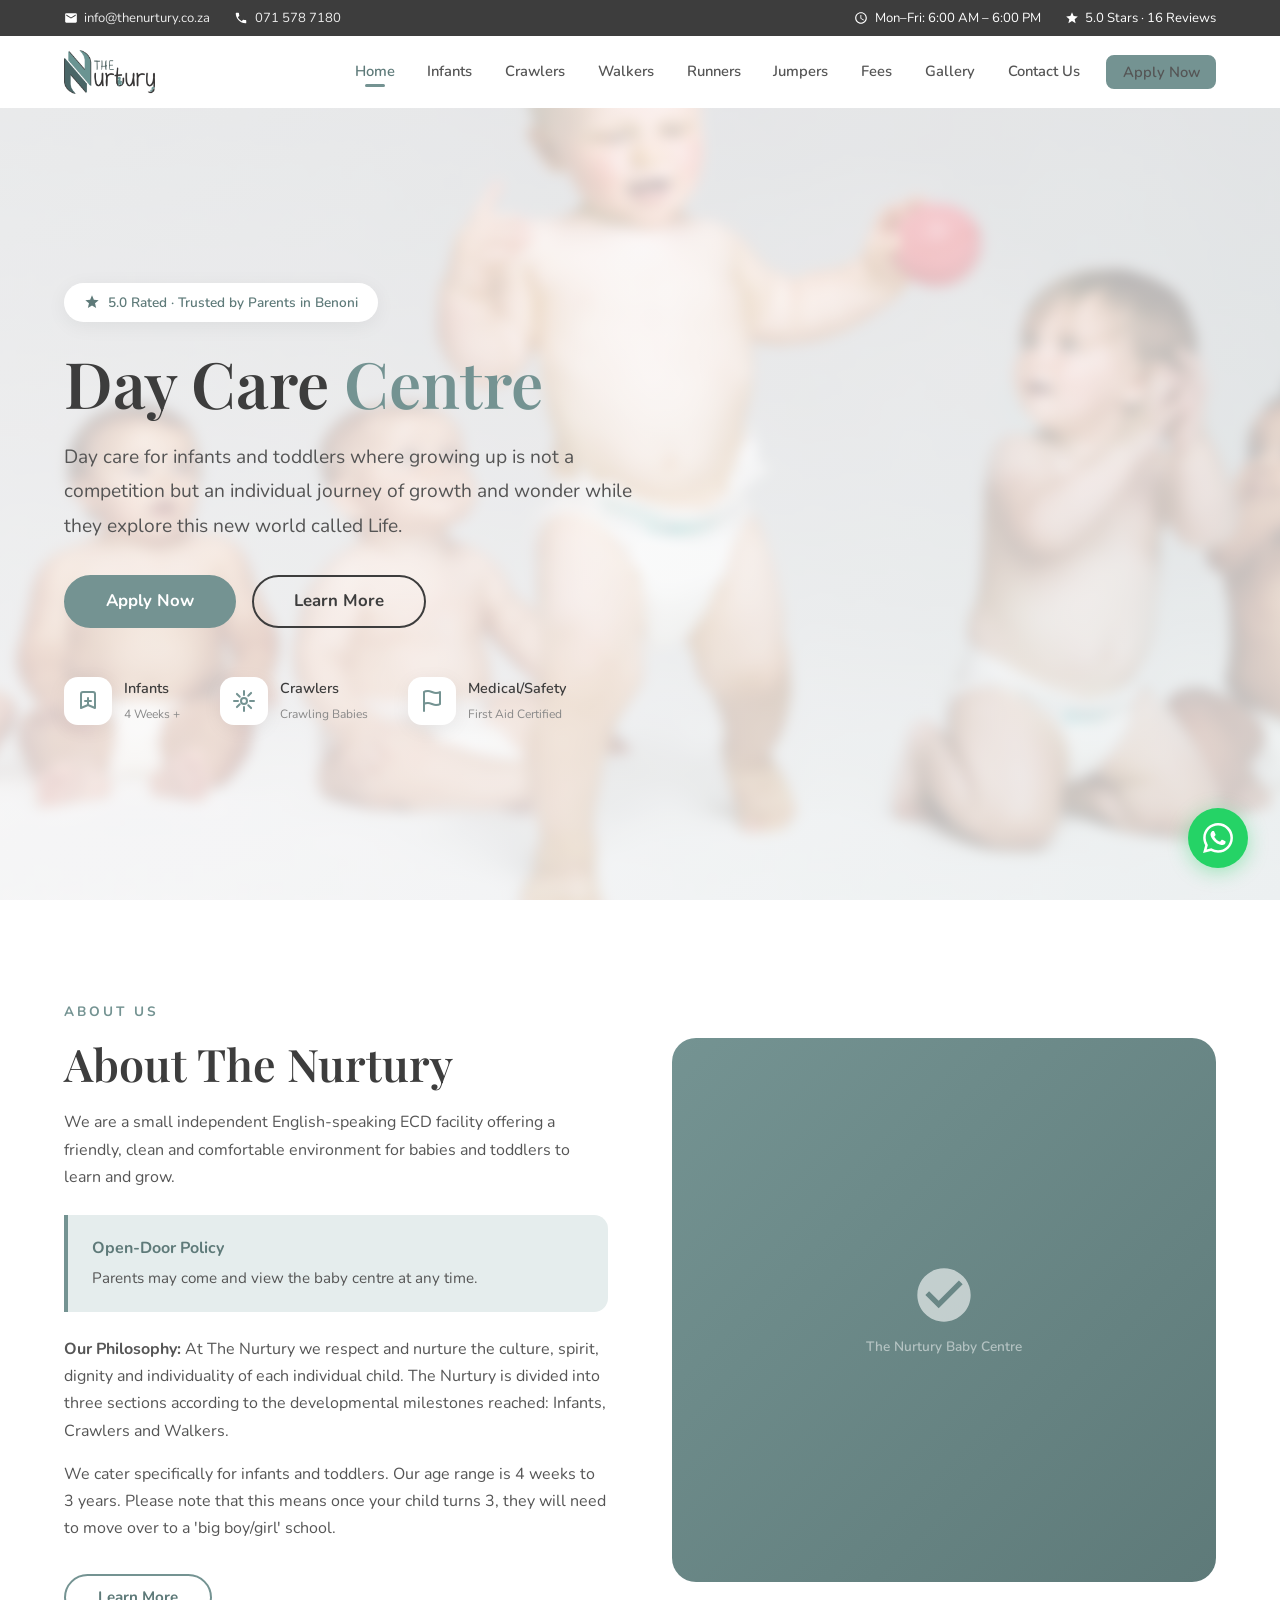
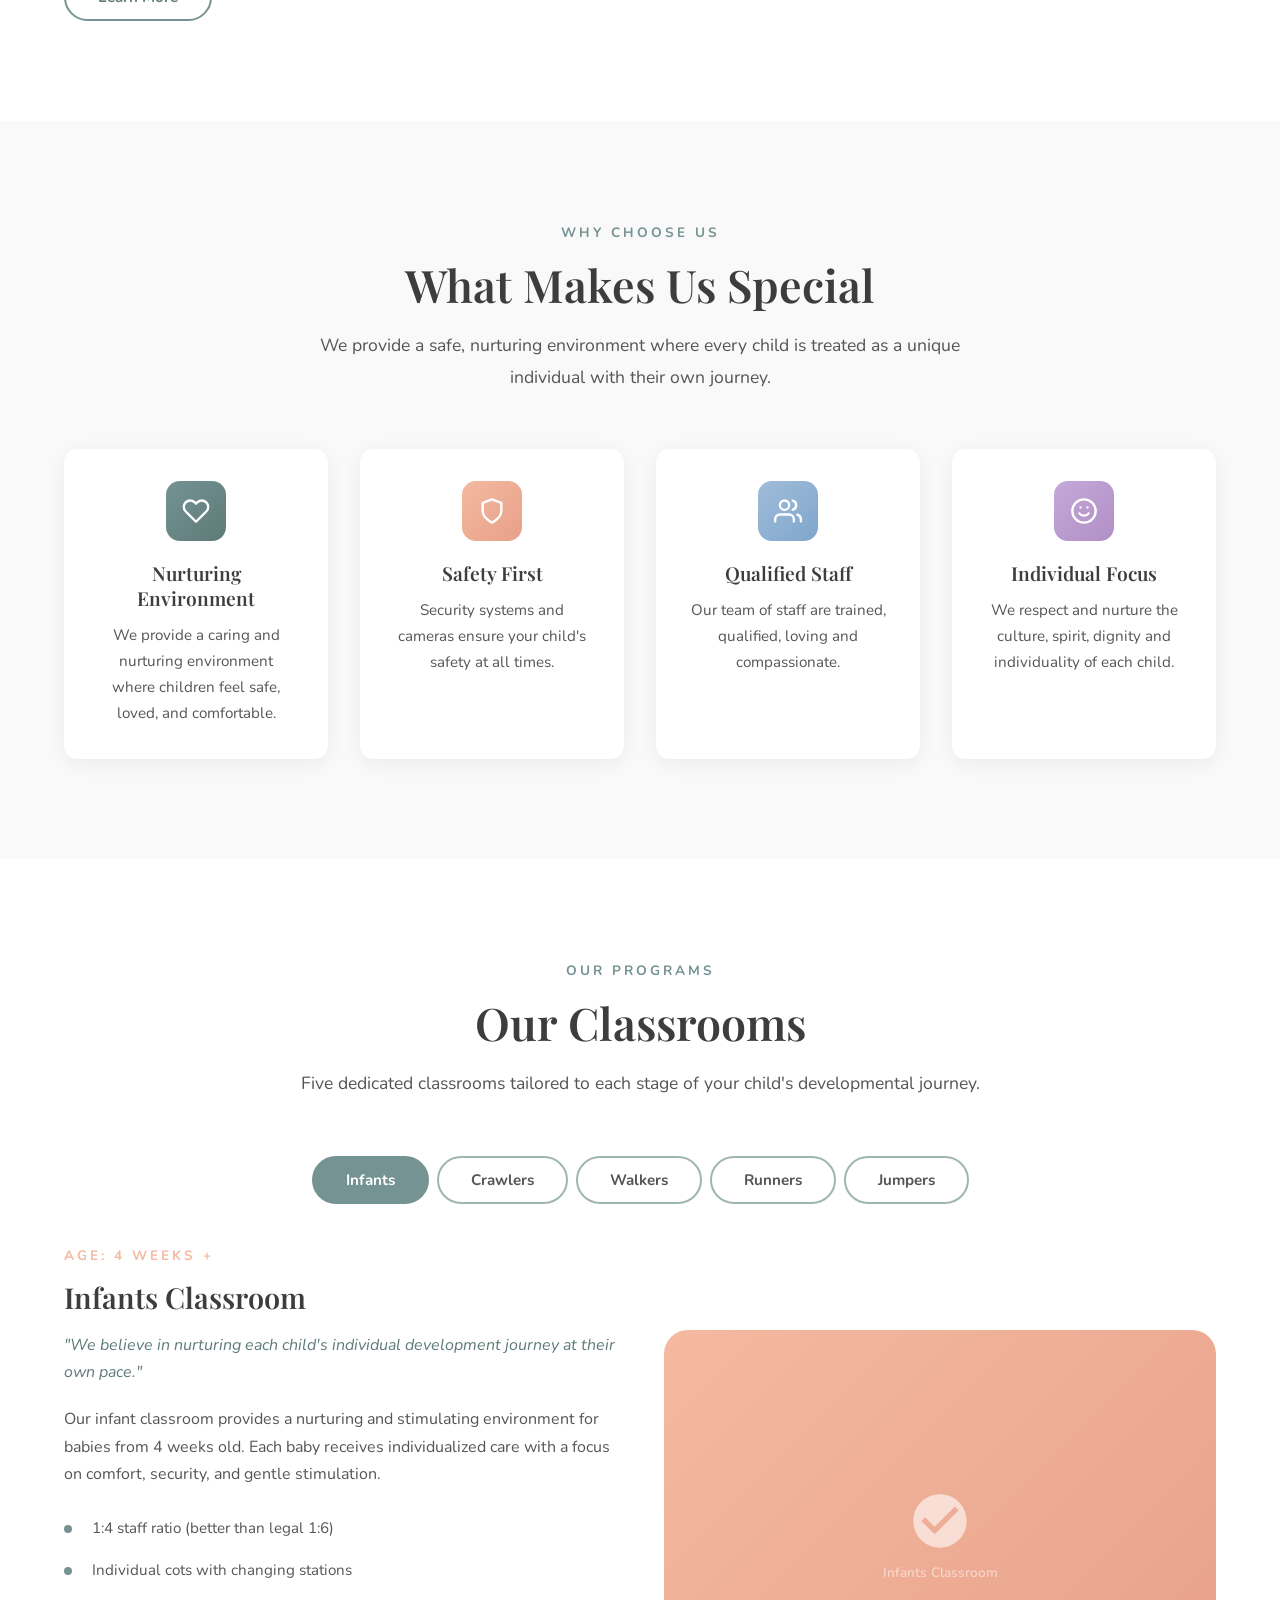
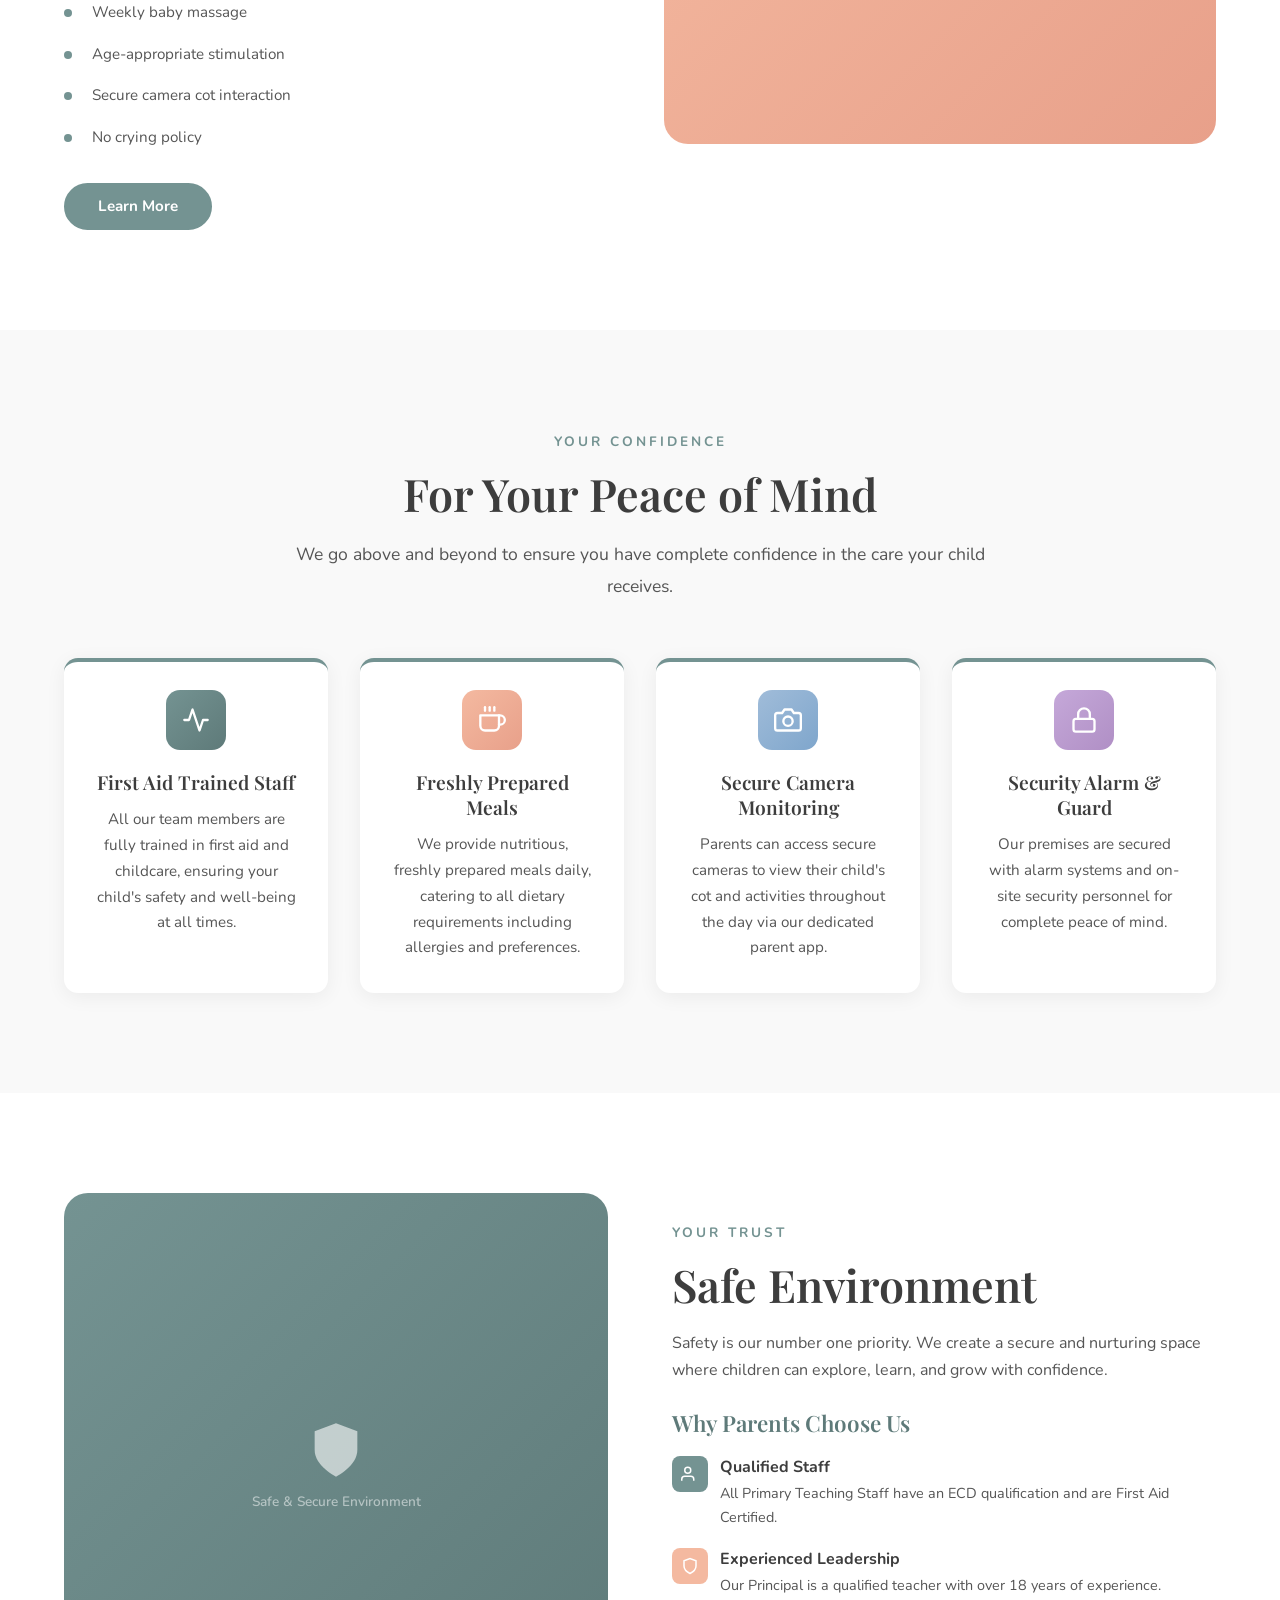
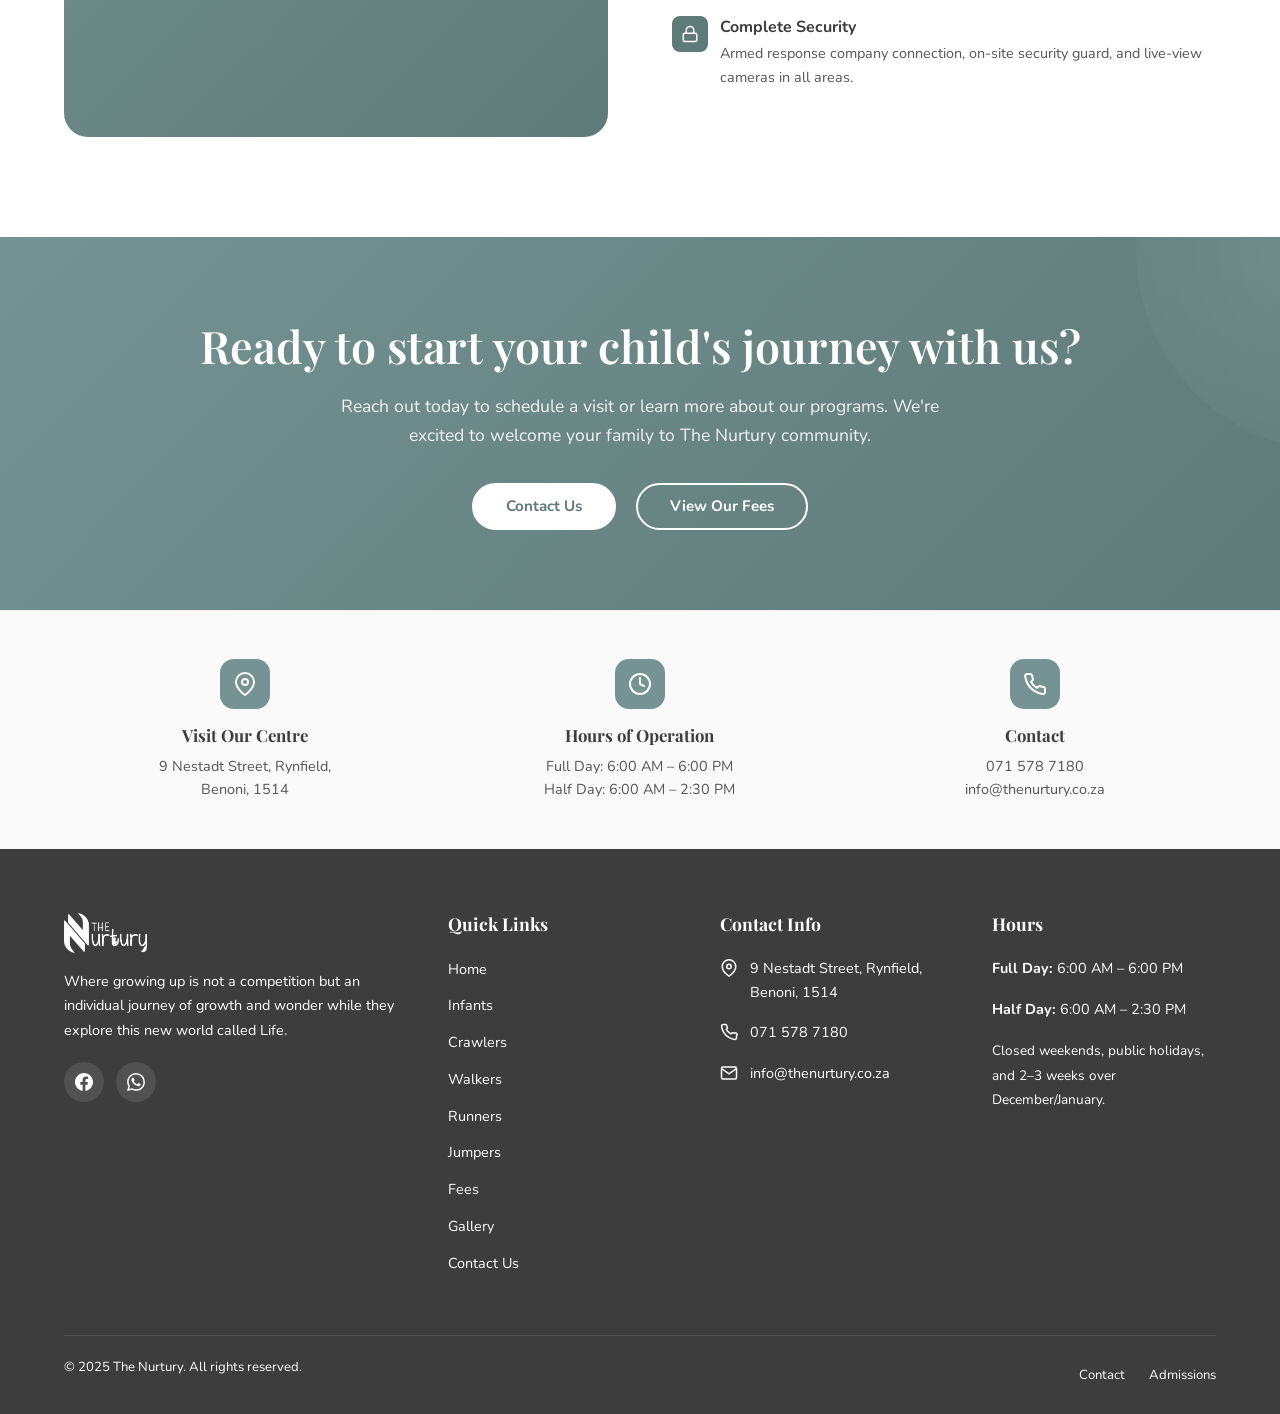
==== index.html @ 76c45500 "Initial commit - The Nurtury Baby Centre website Complete 9-page daycare website with HTML, CSS, and" ====
<!DOCTYPE html>
<html lang="en">
<head>
  <meta charset="UTF-8">
  <meta name="viewport" content="width=device-width, initial-scale=1.0">
  <title>The Nurtury Baby Centre | Day Care for Infants & Toddlers in Benoni</title>
  <meta name="description" content="The Nurtury Baby Centre is a premium day care in Benoni, Gauteng for infants and toddlers aged 4 weeks to 3 years. Safe, nurturing, and professional childcare.">
  <link rel="preconnect" href="https://fonts.googleapis.com">
  <link rel="preconnect" href="https://fonts.gstatic.com" crossorigin>
  <link href="https://fonts.googleapis.com/css2?family=Playfair+Display:wght@400;600;700&family=Nunito:wght@400;600;700;800&display=swap" rel="stylesheet">
  <link rel="stylesheet" href="css/styles.css">
</head>
<body>

  <!-- TOP BAR -->
  <div class="top-bar">
    <div class="container">
      <div class="top-bar__left">
        <div class="top-bar__item">
          <svg viewBox="0 0 24 24" fill="currentColor"><path d="M20 4H4c-1.1 0-2 .9-2 2v12c0 1.1.9 2 2 2h16c1.1 0 2-.9 2-2V6c0-1.1-.9-2-2-2zm0 4l-8 5-8-5V6l8 5 8-5v2z"/></svg>
          <a href="mailto:info@thenurtury.co.za">info@thenurtury.co.za</a>
        </div>
        <div class="top-bar__item">
          <svg viewBox="0 0 24 24" fill="currentColor"><path d="M6.62 10.79c1.44 2.83 3.76 5.14 6.59 6.59l2.2-2.2c.27-.27.67-.36 1.02-.24 1.12.37 2.33.57 3.57.57.55 0 1 .45 1 1V20c0 .55-.45 1-1 1-9.39 0-17-7.61-17-17 0-.55.45-1 1-1h3.5c.55 0 1 .45 1 1 0 1.25.2 2.45.57 3.57.11.35.03.74-.25 1.02l-2.2 2.2z"/></svg>
          <a href="tel:0715787180">071 578 7180</a>
        </div>
      </div>
      <div class="top-bar__right">
        <div class="top-bar__item">
          <svg viewBox="0 0 24 24" fill="currentColor"><path d="M11.99 2C6.47 2 2 6.48 2 12s4.47 10 9.99 10C17.52 22 22 17.52 22 12S17.52 2 11.99 2zM12 20c-4.42 0-8-3.58-8-8s3.58-8 8-8 8 3.58 8 8-3.58 8-8 8zm.5-13H11v6l5.25 3.15.75-1.23-4.5-2.67z"/></svg>
          <span>Mon–Fri: 6:00 AM – 6:00 PM</span>
        </div>
        <div class="top-bar__item">
          <svg viewBox="0 0 24 24" fill="currentColor"><path d="M12 17.27L18.18 21l-1.64-7.03L22 9.24l-7.19-.61L12 2 9.19 8.63 2 9.24l5.46 4.73L5.82 21z"/></svg>
          <span>5.0 Stars · 16 Reviews</span>
        </div>
      </div>
    </div>
  </div>

  <!-- NAVIGATION -->
  <nav class="navbar" role="navigation" aria-label="Main navigation">
    <div class="container">
      <a href="index.html" class="nav-brand">
        <img src="images/logo.png" alt="The Nurtury Baby Centre" class="nav-brand__logo">
      </a>

      <div class="nav-overlay"></div>

      <ul class="nav-links">
        <li><a href="index.html">Home</a></li>
        <li><a href="infants.html">Infants</a></li>
        <li><a href="crawlers.html">Crawlers</a></li>
        <li><a href="walkers.html">Walkers</a></li>
        <li><a href="runners.html">Runners</a></li>
        <li><a href="jumpers.html">Jumpers</a></li>
        <li><a href="fees.html">Fees</a></li>
        <li><a href="gallery.html">Gallery</a></li>
        <li><a href="contact-us.html">Contact Us</a></li>
        <li class="nav-cta"><a href="contact-us.html" class="btn btn--sage btn--sm">Apply Now</a></li>
      </ul>

      <button class="hamburger" aria-label="Toggle menu" aria-expanded="false">
        <span></span>
        <span></span>
        <span></span>
      </button>
    </div>
  </nav>

  <!-- HERO SECTION -->
  <section class="hero">
    <div class="container">
      <div class="hero__content">
        <div class="hero__badge">
          <svg viewBox="0 0 24 24" fill="currentColor" width="16" height="16"><path d="M12 17.27L18.18 21l-1.64-7.03L22 9.24l-7.19-.61L12 2 9.19 8.63 2 9.24l5.46 4.73L5.82 21z"/></svg>
          5.0 Rated · Trusted by Parents in Benoni
        </div>
        <h1 class="hero__title">Day Care <span>Centre</span></h1>
        <p class="hero__subtitle">Day care for infants and toddlers where growing up is not a competition but an individual journey of growth and wonder while they explore this new world called Life.</p>
        <div class="hero__buttons">
          <a href="contact-us.html" class="btn btn--sage btn--lg">Apply Now</a>
          <a href="#about" class="btn btn--outline btn--lg">Learn More</a>
        </div>
        <div class="hero__features">
          <div class="hero__feature">
            <div class="hero__feature-icon">
              <svg viewBox="0 0 24 24" fill="none" stroke="currentColor" stroke-width="2" stroke-linecap="round" stroke-linejoin="round"><path d="M9 12h6m-3-3v6m-7 4V5a2 2 0 012-2h10a2 2 0 012 2v14l-7-3-7 3z"/></svg>
            </div>
            <span class="hero__feature-text">Infants<br><small style="font-weight:400;color:var(--text-muted)">4 Weeks +</small></span>
          </div>
          <div class="hero__feature">
            <div class="hero__feature-icon">
              <svg viewBox="0 0 24 24" fill="none" stroke="currentColor" stroke-width="2" stroke-linecap="round" stroke-linejoin="round"><circle cx="12" cy="12" r="3"/><path d="M12 2v4m0 12v4m-7.07-3.93l2.83-2.83m8.49-8.49l2.83-2.83M2 12h4m12 0h4M4.93 4.93l2.83 2.83m8.49 8.49l2.83 2.83"/></svg>
            </div>
            <span class="hero__feature-text">Crawlers<br><small style="font-weight:400;color:var(--text-muted)">Crawling Babies</small></span>
          </div>
          <div class="hero__feature">
            <div class="hero__feature-icon">
              <svg viewBox="0 0 24 24" fill="none" stroke="currentColor" stroke-width="2" stroke-linecap="round" stroke-linejoin="round"><path d="M4 15s1-1 4-1 5 2 8 2 4-1 4-1V3s-1 1-4 1-5-2-8-2-4 1-4 1z"/><line x1="4" y1="22" x2="4" y2="15"/></svg>
            </div>
            <span class="hero__feature-text">Medical/Safety<br><small style="font-weight:400;color:var(--text-muted)">First Aid Certified</small></span>
          </div>
        </div>
      </div>
    </div>
  </section>

  <!-- ABOUT SECTION -->
  <section id="about" class="section-padding">
    <div class="container">
      <div class="grid-2" style="align-items:center;gap:4rem;">
        <div class="fade-in-up">
          <span class="section-eyebrow">About Us</span>
          <h2 class="section-title">About The Nurtury</h2>
          <p>We are a small independent English-speaking ECD facility offering a friendly, clean and comfortable environment for babies and toddlers to learn and grow.</p>
          <div style="background:var(--sage-ultra-light);border-left:4px solid var(--sage);padding:1.25rem 1.5rem;border-radius:0 var(--radius-md) var(--radius-md) 0;margin:1.5rem 0;">
            <p style="font-weight:700;color:var(--sage-dark);margin-bottom:0.25rem;">Open-Door Policy</p>
            <p style="margin:0;font-size:0.95rem;">Parents may come and view the baby centre at any time.</p>
          </div>
          <p><strong>Our Philosophy:</strong> At The Nurtury we respect and nurture the culture, spirit, dignity and individuality of each individual child. The Nurtury is divided into three sections according to the developmental milestones reached: Infants, Crawlers and Walkers.</p>
          <p>We cater specifically for infants and toddlers. Our age range is 4 weeks to 3 years. Please note that this means once your child turns 3, they will need to move over to a 'big boy/girl' school.</p>
          <a href="infants.html" class="btn btn--outline-sage" style="margin-top:1rem;">Learn More</a>
        </div>
        <div class="fade-in-up delay-2">
          <div class="placeholder-img placeholder-img--sage" style="aspect-ratio:4/4;border-radius:var(--radius-lg);">
            <svg viewBox="0 0 24 24" fill="currentColor" style="width:64px;height:64px;"><path d="M12 2C6.48 2 2 6.48 2 12s4.48 10 10 10 10-4.48 10-10S17.52 2 12 2zm-2 15l-5-5 1.41-1.41L10 14.17l7.59-7.59L19 8l-9 9z"/></svg>
            <span>The Nurtury Baby Centre</span>
          </div>
        </div>
      </div>
    </div>
  </section>

  <!-- FEATURE CARDS SECTION -->
  <section class="section-padding bg-light">
    <div class="container">
      <div class="section-header fade-in-up">
        <span class="section-eyebrow">Why Choose Us</span>
        <h2 class="section-title">What Makes Us Special</h2>
        <p class="section-subtitle">We provide a safe, nurturing environment where every child is treated as a unique individual with their own journey.</p>
      </div>
      <div class="grid-4">
        <div class="card card--centered fade-in-up">
          <div class="card__icon card__icon--sage" style="margin:0 auto 1.25rem;">
            <svg viewBox="0 0 24 24" fill="none" stroke="currentColor" stroke-width="2" stroke-linecap="round" stroke-linejoin="round"><path d="M20.84 4.61a5.5 5.5 0 00-7.78 0L12 5.67l-1.06-1.06a5.5 5.5 0 00-7.78 7.78l1.06 1.06L12 21.23l7.78-7.78 1.06-1.06a5.5 5.5 0 000-7.78z"/></svg>
          </div>
          <h4 class="card__title">Nurturing Environment</h4>
          <p class="card__text">We provide a caring and nurturing environment where children feel safe, loved, and comfortable.</p>
        </div>
        <div class="card card--centered fade-in-up delay-1">
          <div class="card__icon card__icon--peach" style="margin:0 auto 1.25rem;">
            <svg viewBox="0 0 24 24" fill="none" stroke="currentColor" stroke-width="2" stroke-linecap="round" stroke-linejoin="round"><path d="M12 22s8-4 8-10V5l-8-3-8 3v7c0 6 8 10 8 10z"/></svg>
          </div>
          <h4 class="card__title">Safety First</h4>
          <p class="card__text">Security systems and cameras ensure your child's safety at all times.</p>
        </div>
        <div class="card card--centered fade-in-up delay-2">
          <div class="card__icon card__icon--blue" style="margin:0 auto 1.25rem;">
            <svg viewBox="0 0 24 24" fill="none" stroke="currentColor" stroke-width="2" stroke-linecap="round" stroke-linejoin="round"><path d="M17 21v-2a4 4 0 00-4-4H5a4 4 0 00-4 4v2"/><circle cx="9" cy="7" r="4"/><path d="M23 21v-2a4 4 0 00-3-3.87"/><path d="M16 3.13a4 4 0 010 7.75"/></svg>
          </div>
          <h4 class="card__title">Qualified Staff</h4>
          <p class="card__text">Our team of staff are trained, qualified, loving and compassionate.</p>
        </div>
        <div class="card card--centered fade-in-up delay-3">
          <div class="card__icon card__icon--lavender" style="margin:0 auto 1.25rem;">
            <svg viewBox="0 0 24 24" fill="none" stroke="currentColor" stroke-width="2" stroke-linecap="round" stroke-linejoin="round"><circle cx="12" cy="12" r="10"/><path d="M8 14s1.5 2 4 2 4-2 4-2"/><line x1="9" y1="9" x2="9.01" y2="9"/><line x1="15" y1="9" x2="15.01" y2="9"/></svg>
          </div>
          <h4 class="card__title">Individual Focus</h4>
          <p class="card__text">We respect and nurture the culture, spirit, dignity and individuality of each child.</p>
        </div>
      </div>
    </div>
  </section>

  <!-- OUR CLASSROOMS - TABS -->
  <section class="section-padding">
    <div class="container">
      <div class="section-header fade-in-up">
        <span class="section-eyebrow">Our Programs</span>
        <h2 class="section-title">Our Classrooms</h2>
        <p class="section-subtitle">Five dedicated classrooms tailored to each stage of your child's developmental journey.</p>
      </div>

      <div class="tabs fade-in-up">
        <div class="tabs__nav">
          <button class="tabs__btn active" data-tab="tab-infants">Infants</button>
          <button class="tabs__btn" data-tab="tab-crawlers">Crawlers</button>
          <button class="tabs__btn" data-tab="tab-walkers">Walkers</button>
          <button class="tabs__btn" data-tab="tab-runners">Runners</button>
          <button class="tabs__btn" data-tab="tab-jumpers">Jumpers</button>
        </div>

        <!-- INFANTS TAB -->
        <div class="tabs__content active" id="tab-infants">
          <div class="tabs__panel">
            <div class="tabs__info">
              <span class="section-eyebrow" style="color:var(--peach);">Age: 4 Weeks +</span>
              <h3>Infants Classroom</h3>
              <p style="font-style:italic;color:var(--sage-dark);">"We believe in nurturing each child's individual development journey at their own pace."</p>
              <p>Our infant classroom provides a nurturing and stimulating environment for babies from 4 weeks old. Each baby receives individualized care with a focus on comfort, security, and gentle stimulation.</p>
              <ul class="tabs__list">
                <li>1:4 staff ratio (better than legal 1:6)</li>
                <li>Individual cots with changing stations</li>
                <li>Weekly baby massage</li>
                <li>Age-appropriate stimulation</li>
                <li>Secure camera cot interaction</li>
                <li>No crying policy</li>
              </ul>
              <a href="infants.html" class="btn btn--sage">Learn More</a>
            </div>
            <div>
              <div class="placeholder-img placeholder-img--peach" style="border-radius:var(--radius-lg);">
                <svg viewBox="0 0 24 24" fill="currentColor" style="width:64px;height:64px;"><path d="M12 2C6.48 2 2 6.48 2 12s4.48 10 10 10 10-4.48 10-10S17.52 2 12 2zm-2 15l-5-5 1.41-1.41L10 14.17l7.59-7.59L19 8l-9 9z"/></svg>
                <span>Infants Classroom</span>
              </div>
            </div>
          </div>
        </div>

        <!-- CRAWLERS TAB -->
        <div class="tabs__content" id="tab-crawlers">
          <div class="tabs__panel">
            <div class="tabs__info">
              <span class="section-eyebrow" style="color:var(--sage);">Age: Crawling Babies</span>
              <h3>Crawlers Classroom</h3>
              <p style="font-style:italic;color:var(--sage-dark);">"Safe exploration and discovery for your growing little one."</p>
              <p>As babies begin to crawl and explore their surroundings, our crawlers classroom offers a safe space with appropriate challenges to encourage mobility, coordination, and curiosity.</p>
              <ul class="tabs__list">
                <li>Safe, padded exploration areas</li>
                <li>Motor skill development activities</li>
                <li>Sensory experiences</li>
                <li>Early communication encouragement</li>
                <li>Cognitive growth activities</li>
                <li>Social interaction opportunities</li>
              </ul>
              <a href="crawlers.html" class="btn btn--sage">Learn More</a>
            </div>
            <div>
              <div class="placeholder-img placeholder-img--sage" style="border-radius:var(--radius-lg);">
                <svg viewBox="0 0 24 24" fill="currentColor" style="width:64px;height:64px;"><circle cx="12" cy="12" r="3"/><path d="M12 2v4m0 12v4m-7.07-3.93l2.83-2.83m8.49-8.49l2.83-2.83M2 12h4m12 0h4M4.93 4.93l2.83 2.83m8.49 8.49l2.83 2.83"/></svg>
                <span>Crawlers Classroom</span>
              </div>
            </div>
          </div>
        </div>

        <!-- WALKERS TAB -->
        <div class="tabs__content" id="tab-walkers">
          <div class="tabs__panel">
            <div class="tabs__info">
              <span class="section-eyebrow" style="color:var(--peach);">Age: Walking Toddlers</span>
              <h3>Walkers Classroom</h3>
              <p style="font-style:italic;color:var(--sage-dark);">"Building independence and confidence through play-based learning."</p>
              <p>Our walkers classroom is designed for active toddlers who are mastering walking and developing language skills. We introduce more structured activities while still allowing for plenty of free play and exploration.</p>
              <ul class="tabs__list">
                <li>Active learning environment</li>
                <li>Language development focus</li>
                <li>Social skills building</li>
                <li>Creative expression activities</li>
                <li>Independence & self-help skills</li>
                <li>Pre-academic foundations</li>
              </ul>
              <a href="walkers.html" class="btn btn--sage">Learn More</a>
            </div>
            <div>
              <div class="placeholder-img placeholder-img--blue" style="border-radius:var(--radius-lg);">
                <svg viewBox="0 0 24 24" fill="currentColor" style="width:64px;height:64px;"><path d="M4 15s1-1 4-1 5 2 8 2 4-1 4-1V3s-1 1-4 1-5-2-8-2-4 1-4 1z"/><line x1="4" y1="22" x2="4" y2="15" stroke="currentColor" stroke-width="2"/></svg>
                <span>Walkers Classroom</span>
              </div>
            </div>
          </div>
        </div>

        <!-- RUNNERS TAB -->
        <div class="tabs__content" id="tab-runners">
          <div class="tabs__panel">
            <div class="tabs__info">
              <span class="section-eyebrow" style="color:var(--sage);">Age: Active Toddlers</span>
              <h3>Runners Classroom</h3>
              <p style="font-style:italic;color:var(--sage-dark);">"Channelling boundless energy into growth, learning, and fun."</p>
              <p>Our runners classroom is designed for energetic toddlers who are confident on their feet and ready for more active, structured play. We provide a stimulating environment that channels their energy into developmental activities and creative exploration.</p>
              <ul class="tabs__list">
                <li>High-energy environment</li>
                <li>Physical development activities</li>
                <li>Advanced communication skills</li>
                <li>Group activities & teamwork</li>
                <li>Creative play sessions</li>
                <li>Early learning foundations</li>
              </ul>
              <a href="runners.html" class="btn btn--sage">Learn More</a>
            </div>
            <div>
              <div class="placeholder-img placeholder-img--sage" style="border-radius:var(--radius-lg);">
                <svg viewBox="0 0 24 24" fill="currentColor" style="width:64px;height:64px;"><path d="M13 2L3 14h9l-1 8 10-12h-9l1-8z"/></svg>
                <span>Runners Classroom</span>
              </div>
            </div>
          </div>
        </div>

        <!-- JUMPERS TAB -->
        <div class="tabs__content" id="tab-jumpers">
          <div class="tabs__panel">
            <div class="tabs__info">
              <span class="section-eyebrow" style="color:var(--peach);">Age: Adventurous Toddlers</span>
              <h3>Jumpers Classroom</h3>
              <p style="font-style:italic;color:var(--sage-dark);">"Leaping into the next stage with confidence and curiosity."</p>
              <p>Our jumpers classroom is for the most adventurous and confident toddlers who are ready for advanced physical challenges, problem-solving activities, and pre-school preparation. We focus on building resilience, independence, and a love of learning.</p>
              <ul class="tabs__list">
                <li>Advanced physical skills</li>
                <li>Confidence building activities</li>
                <li>Pre-school readiness program</li>
                <li>Leadership & teamwork</li>
                <li>Creative expression</li>
                <li>Discovery & science</li>
              </ul>
              <a href="jumpers.html" class="btn btn--sage">Learn More</a>
            </div>
            <div>
              <div class="placeholder-img placeholder-img--peach" style="border-radius:var(--radius-lg);">
                <svg viewBox="0 0 24 24" fill="currentColor" style="width:64px;height:64px;"><polygon points="12 2 15.09 8.26 22 9.27 17 14.14 18.18 21.02 12 17.77 5.82 21.02 7 14.14 2 9.27 8.91 8.26 12 2"/></svg>
                <span>Jumpers Classroom</span>
              </div>
            </div>
          </div>
        </div>
      </div>
    </div>
  </section>

  <!-- PEACE OF MIND SECTION -->
  <section class="section-padding bg-cream">
    <div class="container">
      <div class="section-header fade-in-up">
        <span class="section-eyebrow">Your Confidence</span>
        <h2 class="section-title">For Your Peace of Mind</h2>
        <p class="section-subtitle">We go above and beyond to ensure you have complete confidence in the care your child receives.</p>
      </div>
      <div class="grid-4">
        <div class="card card--centered card--accent-top fade-in-up">
          <div class="card__icon card__icon--sage" style="margin:0 auto 1.25rem;">
            <svg viewBox="0 0 24 24" fill="none" stroke="currentColor" stroke-width="2" stroke-linecap="round" stroke-linejoin="round"><path d="M22 12h-4l-3 9L9 3l-3 9H2"/></svg>
          </div>
          <h4 class="card__title">First Aid Trained Staff</h4>
          <p class="card__text">All our team members are fully trained in first aid and childcare, ensuring your child's safety and well-being at all times.</p>
        </div>
        <div class="card card--centered card--accent-top fade-in-up delay-1">
          <div class="card__icon card__icon--peach" style="margin:0 auto 1.25rem;">
            <svg viewBox="0 0 24 24" fill="none" stroke="currentColor" stroke-width="2" stroke-linecap="round" stroke-linejoin="round"><path d="M18 8h1a4 4 0 010 8h-1"/><path d="M2 8h16v9a4 4 0 01-4 4H6a4 4 0 01-4-4V8z"/><line x1="6" y1="1" x2="6" y2="4"/><line x1="10" y1="1" x2="10" y2="4"/><line x1="14" y1="1" x2="14" y2="4"/></svg>
          </div>
          <h4 class="card__title">Freshly Prepared Meals</h4>
          <p class="card__text">We provide nutritious, freshly prepared meals daily, catering to all dietary requirements including allergies and preferences.</p>
        </div>
        <div class="card card--centered card--accent-top fade-in-up delay-2">
          <div class="card__icon card__icon--blue" style="margin:0 auto 1.25rem;">
            <svg viewBox="0 0 24 24" fill="none" stroke="currentColor" stroke-width="2" stroke-linecap="round" stroke-linejoin="round"><path d="M23 19a2 2 0 01-2 2H3a2 2 0 01-2-2V8a2 2 0 012-2h4l2-3h6l2 3h4a2 2 0 012 2z"/><circle cx="12" cy="13" r="4"/></svg>
          </div>
          <h4 class="card__title">Secure Camera Monitoring</h4>
          <p class="card__text">Parents can access secure cameras to view their child's cot and activities throughout the day via our dedicated parent app.</p>
        </div>
        <div class="card card--centered card--accent-top fade-in-up delay-3">
          <div class="card__icon card__icon--lavender" style="margin:0 auto 1.25rem;">
            <svg viewBox="0 0 24 24" fill="none" stroke="currentColor" stroke-width="2" stroke-linecap="round" stroke-linejoin="round"><rect x="3" y="11" width="18" height="11" rx="2" ry="2"/><path d="M7 11V7a5 5 0 0110 0v4"/></svg>
          </div>
          <h4 class="card__title">Security Alarm &amp; Guard</h4>
          <p class="card__text">Our premises are secured with alarm systems and on-site security personnel for complete peace of mind.</p>
        </div>
      </div>
    </div>
  </section>

  <!-- SAFE ENVIRONMENT SECTION -->
  <section class="section-padding">
    <div class="container">
      <div class="grid-2" style="align-items:center;gap:4rem;">
        <div class="fade-in-up">
          <div class="placeholder-img placeholder-img--sage" style="aspect-ratio:4/4;border-radius:var(--radius-lg);">
            <svg viewBox="0 0 24 24" fill="currentColor" style="width:64px;height:64px;"><path d="M12 22s8-4 8-10V5l-8-3-8 3v7c0 6 8 10 8 10z"/></svg>
            <span>Safe & Secure Environment</span>
          </div>
        </div>
        <div class="fade-in-up delay-2">
          <span class="section-eyebrow">Your Trust</span>
          <h2 class="section-title">Safe Environment</h2>
          <p>Safety is our number one priority. We create a secure and nurturing space where children can explore, learn, and grow with confidence.</p>
          <h4 style="margin:1.5rem 0 1rem;color:var(--sage-dark);">Why Parents Choose Us</h4>
          <div style="margin-bottom:1.25rem;">
            <div style="display:flex;align-items:flex-start;gap:0.75rem;margin-bottom:1rem;">
              <div style="width:36px;height:36px;min-width:36px;background:var(--sage);border-radius:var(--radius-sm);display:flex;align-items:center;justify-content:center;color:white;margin-top:2px;">
                <svg width="18" height="18" viewBox="0 0 24 24" fill="none" stroke="currentColor" stroke-width="2"><path d="M17 21v-2a4 4 0 00-4-4H5a4 4 0 00-4 4v2"/><circle cx="9" cy="7" r="4"/></svg>
              </div>
              <div>
                <strong>Qualified Staff</strong>
                <p style="margin:0;font-size:0.9rem;">All Primary Teaching Staff have an ECD qualification and are First Aid Certified.</p>
              </div>
            </div>
            <div style="display:flex;align-items:flex-start;gap:0.75rem;margin-bottom:1rem;">
              <div style="width:36px;height:36px;min-width:36px;background:var(--peach);border-radius:var(--radius-sm);display:flex;align-items:center;justify-content:center;color:white;margin-top:2px;">
                <svg width="18" height="18" viewBox="0 0 24 24" fill="none" stroke="currentColor" stroke-width="2"><path d="M12 22s8-4 8-10V5l-8-3-8 3v7c0 6 8 10 8 10z"/></svg>
              </div>
              <div>
                <strong>Experienced Leadership</strong>
                <p style="margin:0;font-size:0.9rem;">Our Principal is a qualified teacher with over 18 years of experience.</p>
              </div>
            </div>
            <div style="display:flex;align-items:flex-start;gap:0.75rem;">
              <div style="width:36px;height:36px;min-width:36px;background:var(--sage-dark);border-radius:var(--radius-sm);display:flex;align-items:center;justify-content:center;color:white;margin-top:2px;">
                <svg width="18" height="18" viewBox="0 0 24 24" fill="none" stroke="currentColor" stroke-width="2"><rect x="3" y="11" width="18" height="11" rx="2" ry="2"/><path d="M7 11V7a5 5 0 0110 0v4"/></svg>
              </div>
              <div>
                <strong>Complete Security</strong>
                <p style="margin:0;font-size:0.9rem;">Armed response company connection, on-site security guard, and live-view cameras in all areas.</p>
              </div>
            </div>
          </div>
        </div>
      </div>
    </div>
  </section>

  <!-- CTA SECTION -->
  <section class="cta-section">
    <div class="container fade-in-up">
      <h2>Ready to start your child's journey with us?</h2>
      <p>Reach out today to schedule a visit or learn more about our programs. We're excited to welcome your family to The Nurtury community.</p>
      <div>
        <a href="contact-us.html" class="btn btn--white">Contact Us</a>
        <a href="fees.html" class="btn btn--outline-white">View Our Fees</a>
      </div>
    </div>
  </section>

  <!-- QUICK INFO BAR -->
  <section class="info-bar">
    <div class="container">
      <div class="info-bar__grid">
        <div class="info-bar__item fade-in-up">
          <div class="info-bar__icon">
            <svg viewBox="0 0 24 24" fill="none" stroke="currentColor" stroke-width="2" stroke-linecap="round" stroke-linejoin="round"><path d="M21 10c0 7-9 13-9 13s-9-6-9-13a9 9 0 0118 0z"/><circle cx="12" cy="10" r="3"/></svg>
          </div>
          <h4 class="info-bar__title">Visit Our Centre</h4>
          <p class="info-bar__text">9 Nestadt Street, Rynfield,<br>Benoni, 1514</p>
        </div>
        <div class="info-bar__item fade-in-up delay-1">
          <div class="info-bar__icon">
            <svg viewBox="0 0 24 24" fill="none" stroke="currentColor" stroke-width="2" stroke-linecap="round" stroke-linejoin="round"><circle cx="12" cy="12" r="10"/><polyline points="12 6 12 12 16 14"/></svg>
          </div>
          <h4 class="info-bar__title">Hours of Operation</h4>
          <p class="info-bar__text">Full Day: 6:00 AM – 6:00 PM<br>Half Day: 6:00 AM – 2:30 PM</p>
        </div>
        <div class="info-bar__item fade-in-up delay-2">
          <div class="info-bar__icon">
            <svg viewBox="0 0 24 24" fill="none" stroke="currentColor" stroke-width="2" stroke-linecap="round" stroke-linejoin="round"><path d="M22 16.92v3a2 2 0 01-2.18 2 19.79 19.79 0 01-8.63-3.07 19.5 19.5 0 01-6-6 19.79 19.79 0 01-3.07-8.67A2 2 0 014.11 2h3a2 2 0 012 1.72 12.84 12.84 0 00.7 2.81 2 2 0 01-.45 2.11L8.09 9.91a16 16 0 006 6l1.27-1.27a2 2 0 012.11-.45 12.84 12.84 0 002.81.7A2 2 0 0122 16.92z"/></svg>
          </div>
          <h4 class="info-bar__title">Contact</h4>
          <p class="info-bar__text">071 578 7180<br>info@thenurtury.co.za</p>
        </div>
      </div>
    </div>
  </section>

  <!-- FOOTER -->
  <footer class="footer">
    <div class="container">
      <div class="footer__grid">
        <!-- Brand -->
        <div>
          <a href="index.html" class="nav-brand" style="margin-bottom:0.75rem;">
            <img src="images/logo.png" alt="The Nurtury Baby Centre" class="nav-brand__logo">
          </a>
          <p class="footer__brand-text">Where growing up is not a competition but an individual journey of growth and wonder while they explore this new world called Life.</p>
          <div class="footer__social">
            <a href="https://www.facebook.com/TheNurturyBenoni" target="_blank" rel="noopener noreferrer" aria-label="Facebook">
              <svg viewBox="0 0 24 24" fill="currentColor"><path d="M24 12.073c0-6.627-5.373-12-12-12s-12 5.373-12 12c0 5.99 4.388 10.954 10.125 11.854v-8.385H7.078v-3.47h3.047V9.43c0-3.007 1.792-4.669 4.533-4.669 1.312 0 2.686.235 2.686.235v2.953H15.83c-1.491 0-1.956.925-1.956 1.874v2.25h3.328l-.532 3.47h-2.796v8.385C19.612 23.027 24 18.062 24 12.073z"/></svg>
            </a>
            <a href="https://wa.me/27715787180" target="_blank" rel="noopener noreferrer" aria-label="WhatsApp">
              <svg viewBox="0 0 24 24" fill="currentColor"><path d="M17.472 14.382c-.297-.149-1.758-.867-2.03-.967-.273-.099-.471-.148-.67.15-.197.297-.767.966-.94 1.164-.173.199-.347.223-.644.075-.297-.15-1.255-.463-2.39-1.475-.883-.788-1.48-1.761-1.653-2.059-.173-.297-.018-.458.13-.606.134-.133.298-.347.446-.52.149-.174.198-.298.298-.497.099-.198.05-.371-.025-.52-.075-.149-.669-1.612-.916-2.207-.242-.579-.487-.5-.669-.51-.173-.008-.371-.01-.57-.01-.198 0-.52.074-.792.372-.272.297-1.04 1.016-1.04 2.479 0 1.462 1.065 2.875 1.213 3.074.149.198 2.096 3.2 5.077 4.487.709.306 1.262.489 1.694.625.712.227 1.36.195 1.871.118.571-.085 1.758-.719 2.006-1.413.248-.694.248-1.289.173-1.413-.074-.124-.272-.198-.57-.347m-5.421 7.403h-.004a9.87 9.87 0 01-5.031-1.378l-.361-.214-3.741.982.998-3.648-.235-.374a9.86 9.86 0 01-1.51-5.26c.001-5.45 4.436-9.884 9.888-9.884 2.64 0 5.122 1.03 6.988 2.898a9.825 9.825 0 012.893 6.994c-.003 5.45-4.437 9.884-9.885 9.884m8.413-18.297A11.815 11.815 0 0012.05 0C5.495 0 .16 5.335.157 11.892c0 2.096.547 4.142 1.588 5.945L.057 24l6.305-1.654a11.882 11.882 0 005.683 1.448h.005c6.554 0 11.89-5.335 11.893-11.893a11.821 11.821 0 00-3.48-8.413z"/></svg>
            </a>
          </div>
        </div>

        <!-- Quick Links -->
        <div>
          <h4 class="footer__title">Quick Links</h4>
          <ul class="footer__links">
            <li><a href="index.html">Home</a></li>
            <li><a href="infants.html">Infants</a></li>
            <li><a href="crawlers.html">Crawlers</a></li>
            <li><a href="walkers.html">Walkers</a></li>
            <li><a href="runners.html">Runners</a></li>
            <li><a href="jumpers.html">Jumpers</a></li>
            <li><a href="fees.html">Fees</a></li>
            <li><a href="gallery.html">Gallery</a></li>
            <li><a href="contact-us.html">Contact Us</a></li>
          </ul>
        </div>

        <!-- Contact -->
        <div>
          <h4 class="footer__title">Contact Info</h4>
          <div class="footer__contact-item">
            <svg viewBox="0 0 24 24" fill="none" stroke="currentColor" stroke-width="2"><path d="M21 10c0 7-9 13-9 13s-9-6-9-13a9 9 0 0118 0z"/><circle cx="12" cy="10" r="3"/></svg>
            <span>9 Nestadt Street, Rynfield, Benoni, 1514</span>
          </div>
          <div class="footer__contact-item">
            <svg viewBox="0 0 24 24" fill="none" stroke="currentColor" stroke-width="2"><path d="M22 16.92v3a2 2 0 01-2.18 2 19.79 19.79 0 01-8.63-3.07 19.5 19.5 0 01-6-6 19.79 19.79 0 01-3.07-8.67A2 2 0 014.11 2h3a2 2 0 012 1.72c.13.88.36 1.75.7 2.57.13.32.06.68-.18.92l-1.26 1.26a16 16 0 006 6l1.26-1.26c.24-.24.6-.31.92-.18.82.34 1.69.57 2.57.7A2 2 0 0122 16.92z"/></svg>
            <a href="tel:0715787180">071 578 7180</a>
          </div>
          <div class="footer__contact-item">
            <svg viewBox="0 0 24 24" fill="none" stroke="currentColor" stroke-width="2"><path d="M4 4h16c1.1 0 2 .9 2 2v12c0 1.1-.9 2-2 2H4c-1.1 0-2-.9-2-2V6c0-1.1.9-2 2-2z"/><polyline points="22,6 12,13 2,6"/></svg>
            <a href="mailto:info@thenurtury.co.za">info@thenurtury.co.za</a>
          </div>
        </div>

        <!-- Hours -->
        <div>
          <h4 class="footer__title">Hours</h4>
          <div class="footer__hours">
            <p><strong>Full Day:</strong> 6:00 AM – 6:00 PM</p>
            <p><strong>Half Day:</strong> 6:00 AM – 2:30 PM</p>
            <p style="margin-top:0.75rem;font-size:0.85rem;">Closed weekends, public holidays, and 2–3 weeks over December/January.</p>
          </div>
        </div>
      </div>

      <div class="footer__bottom">
        <p class="footer__copyright">&copy; 2025 The Nurtury. All rights reserved.</p>
        <div class="footer__bottom-links">
          <a href="contact-us.html">Contact</a>
          <a href="fees.html">Admissions</a>
        </div>
      </div>
    </div>
  </footer>

  <script src="js/main.js"></script>
</body>
</html>
---- css/styles.css ----
/* ========================================
   THE NURTURY BABY CENTRE - STYLESHEET
   ======================================== */

/* ----------------------------------------
   1. CSS VARIABLES
   ---------------------------------------- */
:root {
  /* Colors */
  --sage: #749392;
  --sage-dark: #5E7A79;
  --sage-light: #9FB5B4;
  --sage-ultra-light: #E5EDED;
  --cream: #f9f9f9;
  --peach: #F4B9A0;
  --peach-light: #F8D4C4;
  --peach-dark: #E8A08A;
  --dark: #3D3D3D;
  --dark-soft: #555555;
  --white: #FFFFFF;
  --bg-light: #f9f9f9;
  --text-body: #555555;
  --text-muted: #888888;
  --whatsapp-green: #25D366;
  --overlay: rgba(61, 61, 61, 0.85);

  /* Typography */
  --font-display: 'Playfair Display', Georgia, serif;
  --font-body: 'Nunito', system-ui, sans-serif;

  /* Layout */
  --nav-height: 72px;
  --topbar-height: 36px;
  --section-gap: 100px;
  --container-max: 1200px;
  --radius-sm: 8px;
  --radius-md: 14px;
  --radius-lg: 24px;
  --radius-full: 50%;
  --transition: 0.3s ease;
  --transition-slow: 0.5s ease;

  /* Shadows */
  --shadow-soft: 0 4px 20px rgba(0, 0, 0, 0.06);
  --shadow-card: 0 8px 30px rgba(0, 0, 0, 0.08);
  --shadow-hover: 0 12px 40px rgba(0, 0, 0, 0.12);
  --shadow-nav: 0 2px 20px rgba(0, 0, 0, 0.08);
}

/* ----------------------------------------
   2. RESET & BASE
   ---------------------------------------- */
*,
*::before,
*::after {
  box-sizing: border-box;
  margin: 0;
  padding: 0;
}

html {
  scroll-behavior: smooth;
  scroll-padding-top: calc(var(--nav-height) + var(--topbar-height) + 20px);
}

body {
  font-family: var(--font-body);
  font-size: 16px;
  line-height: 1.7;
  color: var(--dark);
  background-color: var(--white);
  overflow-x: hidden;
  -webkit-font-smoothing: antialiased;
  -moz-osx-font-smoothing: grayscale;
}

body.nav-open {
  overflow: hidden;
}

img {
  display: block;
  max-width: 100%;
  height: auto;
}

a {
  color: var(--sage-dark);
  text-decoration: none;
  transition: color var(--transition);
}

a:hover {
  color: var(--sage);
}

ul, ol {
  list-style: none;
}

/* ----------------------------------------
   3. TYPOGRAPHY
   ---------------------------------------- */
h1, h2, h3, h4, h5, h6 {
  font-family: var(--font-display);
  font-weight: 600;
  line-height: 1.3;
  color: var(--dark);
}

h1 { font-size: clamp(2.2rem, 5vw, 3.5rem); }
h2 { font-size: clamp(1.8rem, 4vw, 2.8rem); }
h3 { font-size: clamp(1.3rem, 3vw, 1.8rem); }
h4 { font-size: clamp(1.1rem, 2.5vw, 1.4rem); }

p {
  color: var(--text-body);
  margin-bottom: 1rem;
}

p:last-child {
  margin-bottom: 0;
}

.section-eyebrow {
  font-family: var(--font-body);
  font-size: 0.85rem;
  font-weight: 700;
  text-transform: uppercase;
  letter-spacing: 3px;
  color: var(--sage);
  margin-bottom: 0.75rem;
  display: block;
}

.section-title {
  margin-bottom: 1rem;
}

.section-subtitle {
  font-size: 1.1rem;
  color: var(--text-body);
  max-width: 700px;
  line-height: 1.8;
}

.section-header {
  text-align: center;
  margin-bottom: 3.5rem;
}

.section-header .section-subtitle {
  margin-left: auto;
  margin-right: auto;
}

/* ----------------------------------------
   4. LAYOUT UTILITIES
   ---------------------------------------- */
.container {
  width: 100%;
  max-width: var(--container-max);
  margin: 0 auto;
  padding: 0 24px;
}

.section-padding {
  padding: var(--section-gap) 0;
}

.section-padding--sm {
  padding: 60px 0;
}

.grid-2 {
  display: grid;
  grid-template-columns: repeat(2, 1fr);
  gap: 2rem;
}

.grid-3 {
  display: grid;
  grid-template-columns: repeat(3, 1fr);
  gap: 2rem;
}

.grid-4 {
  display: grid;
  grid-template-columns: repeat(4, 1fr);
  gap: 2rem;
}

.flex-center {
  display: flex;
  align-items: center;
  justify-content: center;
}

.flex-between {
  display: flex;
  align-items: center;
  justify-content: space-between;
}

.text-center {
  text-align: center;
}

/* ----------------------------------------
   5. TOP BAR
   ---------------------------------------- */
.top-bar {
  background: var(--dark);
  color: var(--white);
  height: var(--topbar-height);
  display: flex;
  align-items: center;
  font-size: 0.82rem;
  position: fixed;
  top: 0;
  left: 0;
  width: 100%;
  z-index: 1001;
}

.top-bar .container {
  display: flex;
  align-items: center;
  justify-content: space-between;
}

.top-bar a {
  color: var(--white);
  opacity: 0.9;
  transition: opacity var(--transition);
}

.top-bar a:hover {
  opacity: 1;
  color: var(--peach-light);
}

.top-bar__left {
  display: flex;
  align-items: center;
  gap: 1.5rem;
}

.top-bar__right {
  display: flex;
  align-items: center;
  gap: 1.5rem;
}

.top-bar__item {
  display: flex;
  align-items: center;
  gap: 0.4rem;
}

.top-bar__item svg {
  width: 14px;
  height: 14px;
  fill: currentColor;
  flex-shrink: 0;
}

/* ----------------------------------------
   6. NAVIGATION
   ---------------------------------------- */
.navbar {
  position: fixed;
  top: var(--topbar-height);
  left: 0;
  width: 100%;
  height: var(--nav-height);
  background: var(--white);
  z-index: 1000;
  transition: background var(--transition), box-shadow var(--transition);
  display: flex;
  align-items: center;
}

.navbar.nav-scrolled {
  box-shadow: var(--shadow-nav);
}

.navbar .container {
  display: flex;
  align-items: center;
  justify-content: space-between;
}

.nav-brand {
  display: flex;
  align-items: center;
  gap: 0.75rem;
  text-decoration: none;
  flex-shrink: 0;
}

.nav-brand__logo {
  height: 44px;
  width: auto;
  display: block;
}

.nav-brand__icon {
  width: 42px;
  height: 42px;
  background: var(--sage);
  border-radius: var(--radius-full);
  display: flex;
  align-items: center;
  justify-content: center;
  color: var(--white);
  font-size: 1.2rem;
}

.nav-brand__text {
  font-family: var(--font-display);
  font-size: 1.35rem;
  font-weight: 700;
  color: var(--dark);
}

.nav-brand__text span {
  color: var(--sage);
}

.nav-links {
  display: flex;
  align-items: center;
  gap: 0.25rem;
}

.nav-links a {
  padding: 0.5rem 0.9rem;
  font-size: 0.92rem;
  font-weight: 600;
  color: var(--dark-soft);
  border-radius: var(--radius-sm);
  transition: color var(--transition), background var(--transition);
  position: relative;
}

.nav-links a:hover {
  color: var(--sage-dark);
  background: var(--sage-ultra-light);
}

.nav-links a.active {
  color: var(--sage-dark);
}

.nav-links a.active::after {
  content: '';
  position: absolute;
  bottom: 2px;
  left: 50%;
  transform: translateX(-50%);
  width: 20px;
  height: 3px;
  background: var(--sage);
  border-radius: 2px;
}

.nav-cta {
  margin-left: 0.5rem;
}

/* Hamburger */
.hamburger {
  display: none;
  flex-direction: column;
  justify-content: center;
  align-items: center;
  width: 40px;
  height: 40px;
  background: none;
  border: none;
  cursor: pointer;
  z-index: 1002;
  gap: 5px;
  padding: 0;
}

.hamburger span {
  display: block;
  width: 24px;
  height: 2.5px;
  background: var(--dark);
  border-radius: 2px;
  transition: transform var(--transition), opacity var(--transition);
}

.hamburger.open span:nth-child(1) {
  transform: translateY(7.5px) rotate(45deg);
}

.hamburger.open span:nth-child(2) {
  opacity: 0;
}

.hamburger.open span:nth-child(3) {
  transform: translateY(-7.5px) rotate(-45deg);
}

/* Mobile overlay */
.nav-overlay {
  display: none;
}

/* ----------------------------------------
   7. HERO SECTIONS
   ---------------------------------------- */
.hero {
  min-height: 100vh;
  display: flex;
  align-items: center;
  position: relative;
  overflow: hidden;
  padding-top: calc(var(--nav-height) + var(--topbar-height));
  background: var(--bg-light);
}

.hero::before {
  content: '';
  position: absolute;
  top: 0;
  left: 0;
  right: 0;
  bottom: 0;
  background: url('../images/hero-bg.jpg') center center / cover no-repeat;
  filter: blur(6px) saturate(0.8) brightness(1.05);
  opacity: 0.45;
  transform: scale(1.05);
}

.hero::after {
  content: '';
  position: absolute;
  top: 0;
  left: 0;
  right: 0;
  bottom: 0;
  background: linear-gradient(135deg, rgba(249,249,249,0.55) 0%, rgba(249,249,249,0.4) 50%, rgba(229,237,237,0.5) 100%);
}

.hero .container {
  position: relative;
  z-index: 1;
}

.hero__content {
  max-width: 750px;
}

.hero__badge {
  display: inline-flex;
  align-items: center;
  gap: 0.5rem;
  background: var(--white);
  padding: 0.5rem 1.25rem;
  border-radius: 50px;
  font-size: 0.85rem;
  font-weight: 600;
  color: var(--sage-dark);
  box-shadow: var(--shadow-soft);
  margin-bottom: 1.5rem;
}

.hero__badge svg {
  width: 16px;
  height: 16px;
}

.hero__title {
  font-size: clamp(2.5rem, 6vw, 4rem);
  margin-bottom: 1.25rem;
  line-height: 1.15;
}

.hero__title span {
  color: var(--sage);
}

.hero__subtitle {
  font-size: clamp(1rem, 2vw, 1.2rem);
  color: var(--text-body);
  margin-bottom: 2rem;
  max-width: 600px;
  line-height: 1.8;
}

.hero__buttons {
  display: flex;
  gap: 1rem;
  flex-wrap: wrap;
  margin-bottom: 3rem;
}

.hero__features {
  display: flex;
  gap: 2.5rem;
  flex-wrap: wrap;
}

.hero__feature {
  display: flex;
  align-items: center;
  gap: 0.75rem;
}

.hero__feature-icon {
  width: 48px;
  height: 48px;
  background: var(--white);
  border-radius: var(--radius-md);
  display: flex;
  align-items: center;
  justify-content: center;
  box-shadow: var(--shadow-soft);
  color: var(--sage);
}

.hero__feature-icon svg {
  width: 24px;
  height: 24px;
}

.hero__feature-text {
  font-size: 0.9rem;
  font-weight: 600;
  color: var(--dark);
}

/* Page Hero (interior pages) */
.page-hero {
  padding: calc(var(--nav-height) + var(--topbar-height) + 60px) 0 60px;
  text-align: center;
  position: relative;
  overflow: hidden;
}

.page-hero--sage {
  background: linear-gradient(135deg, var(--sage-ultra-light) 0%, var(--cream) 100%);
}

.page-hero--peach {
  background: linear-gradient(135deg, #FFF0E8 0%, var(--cream) 100%);
}

.page-hero--cream {
  background: linear-gradient(135deg, var(--cream) 0%, var(--bg-light) 100%);
}

.page-hero::before {
  content: '';
  position: absolute;
  top: -30%;
  right: -15%;
  width: 400px;
  height: 400px;
  background: radial-gradient(circle, var(--sage-light) 0%, transparent 70%);
  opacity: 0.2;
  border-radius: 50%;
}

.page-hero__icon {
  width: 80px;
  height: 80px;
  margin: 0 auto 1.5rem;
  background: var(--white);
  border-radius: var(--radius-lg);
  display: flex;
  align-items: center;
  justify-content: center;
  box-shadow: var(--shadow-soft);
  color: var(--sage);
}

.page-hero__icon svg {
  width: 40px;
  height: 40px;
}

.page-hero__title {
  margin-bottom: 0.5rem;
}

.page-hero__age {
  display: inline-block;
  background: var(--sage);
  color: var(--white);
  padding: 0.35rem 1.25rem;
  border-radius: 50px;
  font-size: 0.9rem;
  font-weight: 700;
  margin-bottom: 1.25rem;
}

.page-hero__desc {
  max-width: 700px;
  margin: 0 auto 2rem;
  font-size: 1.05rem;
  color: var(--text-body);
  line-height: 1.8;
}

/* ----------------------------------------
   8. PLACEHOLDER IMAGES
   ---------------------------------------- */
.placeholder-img {
  width: 100%;
  aspect-ratio: 4/3;
  border-radius: var(--radius-md);
  display: flex;
  flex-direction: column;
  align-items: center;
  justify-content: center;
  gap: 0.5rem;
  position: relative;
  overflow: hidden;
}

.placeholder-img svg {
  width: 48px;
  height: 48px;
  opacity: 0.6;
}

.placeholder-img span {
  font-size: 0.85rem;
  font-weight: 600;
  opacity: 0.5;
}

.placeholder-img--sage { background: linear-gradient(135deg, #749392, #5E7A79); color: var(--white); }
.placeholder-img--peach { background: linear-gradient(135deg, #F4B9A0, #e8a08a); color: var(--white); }
.placeholder-img--cream { background: linear-gradient(135deg, #FDF6EC, #f0e6d3); color: var(--dark); }
.placeholder-img--blue { background: linear-gradient(135deg, #A0BCD9, #7FA6CC); color: var(--white); }
.placeholder-img--lavender { background: linear-gradient(135deg, #C5A8D9, #B08FC5); color: var(--white); }
.placeholder-img--pink { background: linear-gradient(135deg, #E8B4C8, #D99AB5); color: var(--white); }
.placeholder-img--square { aspect-ratio: 1/1; }

/* ----------------------------------------
   9. CARDS
   ---------------------------------------- */
.card {
  background: var(--white);
  border-radius: var(--radius-md);
  padding: 2rem;
  box-shadow: var(--shadow-soft);
  transition: transform var(--transition), box-shadow var(--transition);
}

.card:hover {
  transform: translateY(-6px);
  box-shadow: var(--shadow-hover);
}

.card__icon {
  width: 60px;
  height: 60px;
  border-radius: var(--radius-md);
  display: flex;
  align-items: center;
  justify-content: center;
  margin-bottom: 1.25rem;
  color: var(--white);
}

.card__icon--sage { background: linear-gradient(135deg, var(--sage), var(--sage-dark)); }
.card__icon--peach { background: linear-gradient(135deg, var(--peach), var(--peach-dark)); }
.card__icon--blue { background: linear-gradient(135deg, #A0BCD9, #7FA6CC); }
.card__icon--lavender { background: linear-gradient(135deg, #C5A8D9, #B08FC5); }

.card__icon svg {
  width: 28px;
  height: 28px;
}

.card__title {
  font-size: 1.2rem;
  margin-bottom: 0.75rem;
}

.card__text {
  font-size: 0.95rem;
  color: var(--text-body);
  line-height: 1.7;
}

/* Feature cards with top accent */
.card--accent-top {
  border-top: 4px solid var(--sage);
  padding-top: 1.75rem;
}

/* Centered card variant */
.card--centered {
  text-align: center;
}

.card--centered .card__icon {
  margin-left: auto;
  margin-right: auto;
}

/* ----------------------------------------
   10. BUTTONS
   ---------------------------------------- */
.btn {
  display: inline-flex;
  align-items: center;
  justify-content: center;
  gap: 0.5rem;
  padding: 0.85rem 2rem;
  font-family: var(--font-body);
  font-size: 0.95rem;
  font-weight: 700;
  border: 2px solid transparent;
  border-radius: 50px;
  cursor: pointer;
  transition: all var(--transition);
  text-decoration: none;
  line-height: 1;
  white-space: nowrap;
}

.btn svg {
  width: 18px;
  height: 18px;
}

.btn--sage {
  background: var(--sage);
  color: var(--white);
  border-color: var(--sage);
}

.btn--sage:hover {
  background: var(--sage-dark);
  border-color: var(--sage-dark);
  color: var(--white);
  transform: translateY(-2px);
  box-shadow: 0 6px 20px rgba(116, 147, 146, 0.4);
}

.btn--peach {
  background: var(--peach);
  color: var(--white);
  border-color: var(--peach);
}

.btn--peach:hover {
  background: var(--peach-dark);
  border-color: var(--peach-dark);
  color: var(--white);
  transform: translateY(-2px);
  box-shadow: 0 6px 20px rgba(244, 185, 160, 0.4);
}

.btn--outline {
  background: transparent;
  color: var(--dark);
  border-color: var(--dark);
}

.btn--outline:hover {
  background: var(--dark);
  color: var(--white);
  transform: translateY(-2px);
}

.btn--outline-sage {
  background: transparent;
  color: var(--sage-dark);
  border-color: var(--sage);
}

.btn--outline-sage:hover {
  background: var(--sage);
  color: var(--white);
  transform: translateY(-2px);
}

.btn--outline-white {
  background: transparent;
  color: var(--white);
  border-color: var(--white);
}

.btn--outline-white:hover {
  background: var(--white);
  color: var(--sage-dark);
  transform: translateY(-2px);
}

.btn--white {
  background: var(--white);
  color: var(--sage-dark);
  border-color: var(--white);
}

.btn--white:hover {
  background: var(--cream);
  border-color: var(--cream);
  transform: translateY(-2px);
  box-shadow: 0 6px 20px rgba(255, 255, 255, 0.3);
}

.btn--sm {
  padding: 0.6rem 1.5rem;
  font-size: 0.85rem;
}

.btn--lg {
  padding: 1rem 2.5rem;
  font-size: 1.05rem;
}

/* ----------------------------------------
   11. TABS (Home page classrooms)
   ---------------------------------------- */
.tabs {
  width: 100%;
}

.tabs__nav {
  display: flex;
  justify-content: center;
  gap: 0.5rem;
  margin-bottom: 2.5rem;
  flex-wrap: wrap;
}

.tabs__btn {
  padding: 0.75rem 2rem;
  font-family: var(--font-body);
  font-size: 0.95rem;
  font-weight: 700;
  border: 2px solid var(--sage-light);
  border-radius: 50px;
  background: transparent;
  color: var(--dark-soft);
  cursor: pointer;
  transition: all var(--transition);
}

.tabs__btn:hover {
  border-color: var(--sage);
  color: var(--sage-dark);
}

.tabs__btn.active {
  background: var(--sage);
  border-color: var(--sage);
  color: var(--white);
}

.tabs__content {
  display: none;
  animation: fadeIn 0.4s ease;
}

.tabs__content.active {
  display: block;
}

.tabs__panel {
  display: grid;
  grid-template-columns: 1fr 1fr;
  gap: 3rem;
  align-items: center;
}

.tabs__info h3 {
  margin-bottom: 1rem;
}

.tabs__info p {
  margin-bottom: 1.25rem;
}

.tabs__list {
  list-style: none;
  margin-bottom: 1.5rem;
}

.tabs__list li {
  padding: 0.5rem 0;
  padding-left: 1.75rem;
  position: relative;
  color: var(--text-body);
  font-size: 0.95rem;
}

.tabs__list li::before {
  content: '';
  position: absolute;
  left: 0;
  top: 50%;
  transform: translateY(-50%);
  width: 8px;
  height: 8px;
  background: var(--sage);
  border-radius: 50%;
}

/* ----------------------------------------
   12. TIMELINE / DAILY SCHEDULE
   ---------------------------------------- */
.schedule {
  max-width: 800px;
  margin: 0 auto;
}

.schedule__item {
  display: flex;
  gap: 1.5rem;
  padding: 1.25rem 0;
  border-bottom: 1px solid #EEE;
  align-items: flex-start;
}

.schedule__item:last-child {
  border-bottom: none;
}

.schedule__time {
  font-weight: 700;
  font-size: 0.9rem;
  color: var(--sage-dark);
  min-width: 120px;
  padding-top: 2px;
  white-space: nowrap;
}

.schedule__dot {
  width: 12px;
  height: 12px;
  background: var(--sage);
  border-radius: 50%;
  flex-shrink: 0;
  margin-top: 6px;
  position: relative;
}

.schedule__dot::after {
  content: '';
  position: absolute;
  top: 12px;
  left: 50%;
  transform: translateX(-50%);
  width: 2px;
  height: calc(100% + 18px);
  background: var(--sage-light);
}

.schedule__item:last-child .schedule__dot::after {
  display: none;
}

.schedule__activity {
  font-size: 0.95rem;
  color: var(--dark);
}

.schedule__note {
  text-align: center;
  margin-top: 2rem;
  padding: 1.25rem;
  background: var(--sage-ultra-light);
  border-radius: var(--radius-md);
  font-size: 0.9rem;
  color: var(--sage-dark);
  font-style: italic;
}

/* ----------------------------------------
   13. FEE CARDS
   ---------------------------------------- */
.fee-card {
  background: var(--white);
  border-radius: var(--radius-lg);
  overflow: hidden;
  box-shadow: var(--shadow-card);
  transition: transform var(--transition), box-shadow var(--transition);
  display: flex;
  flex-direction: column;
}

.fee-card:hover {
  transform: translateY(-8px);
  box-shadow: var(--shadow-hover);
}

.fee-card__header {
  padding: 2rem 1.75rem 1.5rem;
  text-align: center;
  background: linear-gradient(135deg, var(--sage-ultra-light), var(--cream));
}

.fee-card__header--peach {
  background: linear-gradient(135deg, #FFF0E8, var(--cream));
}

.fee-card__name {
  font-family: var(--font-display);
  font-size: 1.25rem;
  font-weight: 700;
  color: var(--dark);
  margin-bottom: 0.5rem;
}

.fee-card__type {
  font-size: 0.8rem;
  font-weight: 700;
  text-transform: uppercase;
  letter-spacing: 2px;
  color: var(--sage-dark);
  margin-bottom: 0.75rem;
}

.fee-card__price {
  font-family: var(--font-display);
  font-size: 2.2rem;
  font-weight: 700;
  color: var(--sage-dark);
}

.fee-card__price span {
  font-size: 1rem;
  font-weight: 400;
  color: var(--text-muted);
}

.fee-card__body {
  padding: 1.75rem;
  flex: 1;
}

.fee-card__list {
  list-style: none;
}

.fee-card__list li {
  padding: 0.55rem 0;
  padding-left: 1.5rem;
  position: relative;
  font-size: 0.9rem;
  color: var(--text-body);
  border-bottom: 1px solid #F5F5F5;
}

.fee-card__list li:last-child {
  border-bottom: none;
}

.fee-card__list li::before {
  content: '✓';
  position: absolute;
  left: 0;
  color: var(--sage);
  font-weight: 700;
}

.fee-card__list li.fee-card__highlight {
  color: var(--peach-dark);
  font-weight: 700;
}

.fee-card__list li.fee-card__highlight::before {
  content: '!';
  color: var(--peach);
}

.fee-card__footer {
  padding: 0 1.75rem 1.75rem;
  text-align: center;
}

.fee-card--featured {
  border: 2px solid var(--sage);
  position: relative;
}

.fee-card--featured::before {
  content: 'Most Popular';
  position: absolute;
  top: 0;
  left: 50%;
  transform: translate(-50%, -50%);
  background: var(--sage);
  color: var(--white);
  padding: 0.3rem 1.25rem;
  border-radius: 50px;
  font-size: 0.8rem;
  font-weight: 700;
  white-space: nowrap;
}

/* Enrollment fee standalone */
.fee-enrollment {
  background: var(--cream);
  border-radius: var(--radius-lg);
  padding: 2rem;
  text-align: center;
  margin-bottom: 3rem;
}

.fee-enrollment__price {
  font-family: var(--font-display);
  font-size: 2rem;
  font-weight: 700;
  color: var(--sage-dark);
}

/* ----------------------------------------
   14. GALLERY GRID
   ---------------------------------------- */
.gallery-filters {
  display: flex;
  justify-content: center;
  gap: 0.5rem;
  margin-bottom: 2.5rem;
  flex-wrap: wrap;
}

.gallery-filters .btn {
  padding: 0.5rem 1.25rem;
  font-size: 0.85rem;
}

.gallery-grid {
  display: grid;
  grid-template-columns: repeat(auto-fill, minmax(280px, 1fr));
  gap: 1.25rem;
}

.gallery-item {
  cursor: pointer;
  border-radius: var(--radius-md);
  overflow: hidden;
  position: relative;
  transition: transform var(--transition), box-shadow var(--transition);
}

.gallery-item:hover {
  transform: scale(1.03);
  box-shadow: var(--shadow-hover);
}

.gallery-item .placeholder-img {
  border-radius: 0;
  transition: transform var(--transition-slow);
}

.gallery-item:hover .placeholder-img {
  transform: scale(1.05);
}

/* Admin overlay on gallery items */
.gallery-item__admin {
  position: absolute;
  top: 0;
  left: 0;
  right: 0;
  bottom: 0;
  background: rgba(0, 0, 0, 0.5);
  display: none;
  align-items: center;
  justify-content: center;
  gap: 0.75rem;
  z-index: 5;
}

.admin-active .gallery-item__admin {
  display: flex;
}

.gallery-item__admin-btn {
  width: 42px;
  height: 42px;
  border-radius: var(--radius-full);
  border: none;
  cursor: pointer;
  display: flex;
  align-items: center;
  justify-content: center;
  font-size: 1.1rem;
  transition: transform var(--transition);
}

.gallery-item__admin-btn:hover {
  transform: scale(1.1);
}

.gallery-item__admin-btn--replace {
  background: var(--sage);
  color: var(--white);
}

.gallery-item__admin-btn--delete {
  background: #E85D5D;
  color: var(--white);
}

/* ----------------------------------------
   15. LIGHTBOX
   ---------------------------------------- */
.lightbox {
  position: fixed;
  top: 0;
  left: 0;
  right: 0;
  bottom: 0;
  background: rgba(0, 0, 0, 0.9);
  z-index: 2000;
  display: none;
  align-items: center;
  justify-content: center;
  opacity: 0;
  transition: opacity var(--transition);
}

.lightbox.active {
  display: flex;
  opacity: 1;
}

.lightbox__content {
  max-width: 80vw;
  max-height: 80vh;
  position: relative;
}

.lightbox__image {
  width: 100%;
  height: 100%;
  max-width: 700px;
  max-height: 70vh;
  border-radius: var(--radius-md);
  display: flex;
  flex-direction: column;
  align-items: center;
  justify-content: center;
  gap: 1rem;
}

.lightbox__image svg {
  width: 80px;
  height: 80px;
  opacity: 0.7;
}

.lightbox__image span {
  font-size: 1.1rem;
  font-weight: 600;
  opacity: 0.7;
}

.lightbox__close {
  position: fixed;
  top: 1.5rem;
  right: 1.5rem;
  width: 48px;
  height: 48px;
  background: rgba(255, 255, 255, 0.1);
  border: none;
  border-radius: var(--radius-full);
  color: var(--white);
  font-size: 1.5rem;
  cursor: pointer;
  display: flex;
  align-items: center;
  justify-content: center;
  transition: background var(--transition);
  z-index: 2001;
}

.lightbox__close:hover {
  background: rgba(255, 255, 255, 0.2);
}

.lightbox__nav {
  position: fixed;
  top: 50%;
  transform: translateY(-50%);
  width: 48px;
  height: 48px;
  background: rgba(255, 255, 255, 0.1);
  border: none;
  border-radius: var(--radius-full);
  color: var(--white);
  font-size: 1.2rem;
  cursor: pointer;
  display: flex;
  align-items: center;
  justify-content: center;
  transition: background var(--transition);
  z-index: 2001;
}

.lightbox__nav:hover {
  background: rgba(255, 255, 255, 0.2);
}

.lightbox__nav--prev {
  left: 1.5rem;
}

.lightbox__nav--next {
  right: 1.5rem;
}

.lightbox__counter {
  position: fixed;
  bottom: 1.5rem;
  left: 50%;
  transform: translateX(-50%);
  color: rgba(255, 255, 255, 0.7);
  font-size: 0.9rem;
  z-index: 2001;
}

/* ----------------------------------------
   16. ADMIN PANEL
   ---------------------------------------- */
.admin-bar {
  display: none;
  background: var(--dark);
  color: var(--white);
  padding: 0.75rem 0;
  position: fixed;
  bottom: 0;
  left: 0;
  right: 0;
  z-index: 1500;
}

.admin-bar.active {
  display: block;
}

.admin-bar .container {
  display: flex;
  align-items: center;
  justify-content: space-between;
}

.admin-bar__title {
  font-weight: 700;
  font-size: 0.9rem;
  display: flex;
  align-items: center;
  gap: 0.5rem;
}

.admin-bar__dot {
  width: 8px;
  height: 8px;
  background: var(--sage);
  border-radius: 50%;
  animation: pulse 2s infinite;
}

.admin-bar__actions {
  display: flex;
  gap: 0.75rem;
}

.admin-bar__btn {
  padding: 0.4rem 1rem;
  font-size: 0.85rem;
  font-weight: 600;
  border: none;
  border-radius: var(--radius-sm);
  cursor: pointer;
  transition: all var(--transition);
  font-family: var(--font-body);
}

.admin-bar__btn--add {
  background: var(--sage);
  color: var(--white);
}

.admin-bar__btn--add:hover {
  background: var(--sage-dark);
}

.admin-bar__btn--logout {
  background: rgba(255, 255, 255, 0.15);
  color: var(--white);
}

.admin-bar__btn--logout:hover {
  background: rgba(255, 255, 255, 0.25);
}

/* Login Modal */
.login-modal {
  position: fixed;
  top: 0;
  left: 0;
  right: 0;
  bottom: 0;
  background: var(--overlay);
  z-index: 3000;
  display: none;
  align-items: center;
  justify-content: center;
}

.login-modal.active {
  display: flex;
}

.login-modal__box {
  background: var(--white);
  border-radius: var(--radius-lg);
  padding: 2.5rem;
  width: 90%;
  max-width: 400px;
  text-align: center;
  box-shadow: var(--shadow-hover);
}

.login-modal__title {
  font-size: 1.4rem;
  margin-bottom: 1.5rem;
}

.login-modal__input {
  width: 100%;
  padding: 0.85rem 1.25rem;
  border: 2px solid #E8E8E8;
  border-radius: var(--radius-md);
  font-family: var(--font-body);
  font-size: 1rem;
  margin-bottom: 1rem;
  transition: border-color var(--transition);
  outline: none;
}

.login-modal__input:focus {
  border-color: var(--sage);
}

.login-modal__error {
  color: #E85D5D;
  font-size: 0.85rem;
  margin-bottom: 1rem;
  display: none;
}

.login-modal__close {
  position: absolute;
  top: 1rem;
  right: 1rem;
  background: none;
  border: none;
  font-size: 1.5rem;
  cursor: pointer;
  color: var(--text-muted);
}

/* Add/Edit Photo Modal */
.photo-modal {
  position: fixed;
  top: 0;
  left: 0;
  right: 0;
  bottom: 0;
  background: var(--overlay);
  z-index: 3000;
  display: none;
  align-items: center;
  justify-content: center;
}

.photo-modal.active {
  display: flex;
}

.photo-modal__box {
  background: var(--white);
  border-radius: var(--radius-lg);
  padding: 2.5rem;
  width: 90%;
  max-width: 500px;
  box-shadow: var(--shadow-hover);
}

.photo-modal__title {
  font-size: 1.3rem;
  margin-bottom: 1.5rem;
  text-align: center;
}

/* ----------------------------------------
   17. CONTACT FORM
   ---------------------------------------- */
.form-group {
  margin-bottom: 1.5rem;
}

.form-group label {
  display: block;
  font-weight: 700;
  font-size: 0.9rem;
  margin-bottom: 0.5rem;
  color: var(--dark);
}

.form-group input,
.form-group select,
.form-group textarea {
  width: 100%;
  padding: 0.85rem 1.25rem;
  border: 2px solid #E8E8E8;
  border-radius: var(--radius-md);
  font-family: var(--font-body);
  font-size: 1rem;
  color: var(--dark);
  transition: border-color var(--transition);
  outline: none;
  background: var(--white);
}

.form-group input:focus,
.form-group select:focus,
.form-group textarea:focus {
  border-color: var(--sage);
}

.form-group textarea {
  min-height: 140px;
  resize: vertical;
}

.form-group select {
  appearance: none;
  background-image: url("data:image/svg+xml,%3Csvg xmlns='http://www.w3.org/2000/svg' width='12' height='12' viewBox='0 0 12 12'%3E%3Cpath fill='%23888' d='M6 8L1 3h10z'/%3E%3C/svg%3E");
  background-repeat: no-repeat;
  background-position: right 1rem center;
  padding-right: 2.5rem;
}

.form-error {
  color: #E85D5D;
  font-size: 0.82rem;
  margin-top: 0.35rem;
  display: none;
}

.form-group.error input,
.form-group.error select,
.form-group.error textarea {
  border-color: #E85D5D;
}

.form-group.error .form-error {
  display: block;
}

.form-success {
  background: var(--sage-ultra-light);
  color: var(--sage-dark);
  padding: 1.25rem;
  border-radius: var(--radius-md);
  text-align: center;
  font-weight: 600;
  display: none;
}

.form-success.active {
  display: block;
}

/* Contact info cards */
.contact-card {
  display: flex;
  align-items: flex-start;
  gap: 1rem;
  padding: 1.5rem;
  background: var(--bg-light);
  border-radius: var(--radius-md);
  margin-bottom: 1rem;
}

.contact-card__icon {
  width: 48px;
  height: 48px;
  background: var(--sage);
  border-radius: var(--radius-md);
  display: flex;
  align-items: center;
  justify-content: center;
  color: var(--white);
  flex-shrink: 0;
}

.contact-card__icon svg {
  width: 22px;
  height: 22px;
}

.contact-card__title {
  font-weight: 700;
  font-size: 0.95rem;
  margin-bottom: 0.25rem;
}

.contact-card__text {
  font-size: 0.9rem;
  color: var(--text-body);
}

.contact-card__text a {
  color: var(--sage-dark);
  font-weight: 600;
}

/* Map embed */
.map-container {
  border-radius: var(--radius-lg);
  overflow: hidden;
  box-shadow: var(--shadow-soft);
  margin-top: 2rem;
}

.map-container iframe {
  width: 100%;
  height: 350px;
  border: none;
}

/* ----------------------------------------
   18. FOOTER
   ---------------------------------------- */
.footer {
  background: var(--dark);
  color: var(--white);
  padding: 4rem 0 0;
}

.footer p {
  color: var(--white);
}

.footer__grid {
  display: grid;
  grid-template-columns: 1.5fr 1fr 1fr 1fr;
  gap: 3rem;
  margin-bottom: 3rem;
}

.footer .nav-brand__logo {
  height: 40px;
  filter: brightness(0) invert(1);
}

.footer__brand-text {
  font-size: 0.9rem;
  line-height: 1.7;
  color: var(--white);
  margin-top: 1rem;
}

.footer__title {
  font-family: var(--font-display);
  font-size: 1.1rem;
  font-weight: 700;
  color: var(--white);
  margin-bottom: 1.25rem;
}

.footer__links li {
  margin-bottom: 0.6rem;
}

.footer__links a {
  color: var(--white);
  font-size: 0.9rem;
  transition: color var(--transition), padding-left var(--transition);
}

.footer__links a:hover {
  color: var(--peach-light);
  padding-left: 4px;
}

.footer__contact-item {
  display: flex;
  align-items: flex-start;
  gap: 0.75rem;
  margin-bottom: 1rem;
  font-size: 0.9rem;
}

.footer__contact-item svg {
  width: 18px;
  height: 18px;
  flex-shrink: 0;
  margin-top: 3px;
  color: var(--white);
}

.footer__contact-item a {
  color: var(--white);
}

.footer__contact-item a:hover {
  color: var(--peach-light);
}

.footer__hours {
  font-size: 0.9rem;
  line-height: 1.8;
  color: var(--white);
}

.footer__hours p {
  color: var(--white);
}

.footer__hours strong {
  color: var(--white);
}

.footer__social {
  display: flex;
  gap: 0.75rem;
  margin-top: 1.25rem;
}

.footer__social a {
  width: 40px;
  height: 40px;
  background: rgba(255, 255, 255, 0.1);
  border-radius: var(--radius-full);
  display: flex;
  align-items: center;
  justify-content: center;
  color: var(--white);
  transition: background var(--transition), transform var(--transition);
}

.footer__social a:hover {
  background: var(--sage);
  transform: translateY(-2px);
}

.footer__social a svg {
  width: 18px;
  height: 18px;
}

.footer__bottom {
  border-top: 1px solid rgba(255, 255, 255, 0.1);
  padding: 1.25rem 0;
  display: flex;
  align-items: center;
  justify-content: space-between;
}

.footer__copyright {
  font-size: 0.82rem;
  color: var(--white);
  cursor: default;
  user-select: none;
}

.footer__bottom-links {
  display: flex;
  gap: 1.5rem;
}

.footer__bottom-links a {
  font-size: 0.82rem;
  color: var(--white);
}

.footer__bottom-links a:hover {
  color: var(--peach-light);
}

/* ----------------------------------------
   19. WHATSAPP FLOATING BUTTON
   ---------------------------------------- */
.whatsapp-float {
  position: fixed;
  bottom: 2rem;
  right: 2rem;
  z-index: 999;
  width: 60px;
  height: 60px;
  background: var(--whatsapp-green);
  border-radius: var(--radius-full);
  display: flex;
  align-items: center;
  justify-content: center;
  color: var(--white);
  box-shadow: 0 4px 20px rgba(37, 211, 102, 0.4);
  transition: transform var(--transition), box-shadow var(--transition);
  text-decoration: none;
}

.whatsapp-float:hover {
  transform: scale(1.1);
  box-shadow: 0 6px 30px rgba(37, 211, 102, 0.5);
  color: var(--white);
}

.whatsapp-float svg {
  width: 30px;
  height: 30px;
}

.whatsapp-float::before {
  content: '';
  position: absolute;
  width: 100%;
  height: 100%;
  border-radius: 50%;
  background: var(--whatsapp-green);
  opacity: 0;
  animation: whatsappPulse 2s infinite;
}

/* ----------------------------------------
   20. ANIMATIONS
   ---------------------------------------- */
.fade-in-up {
  opacity: 0;
  transform: translateY(30px);
  transition: opacity 0.6s ease, transform 0.6s ease;
}

.fade-in-up.visible {
  opacity: 1;
  transform: translateY(0);
}

/* Stagger delays */
.fade-in-up.delay-1 { transition-delay: 0.1s; }
.fade-in-up.delay-2 { transition-delay: 0.2s; }
.fade-in-up.delay-3 { transition-delay: 0.3s; }
.fade-in-up.delay-4 { transition-delay: 0.4s; }
.fade-in-up.delay-5 { transition-delay: 0.5s; }

@keyframes fadeIn {
  from { opacity: 0; transform: translateY(10px); }
  to { opacity: 1; transform: translateY(0); }
}

@keyframes pulse {
  0%, 100% { opacity: 1; }
  50% { opacity: 0.5; }
}

@keyframes whatsappPulse {
  0% { transform: scale(1); opacity: 0.5; }
  100% { transform: scale(1.5); opacity: 0; }
}

@keyframes slideInRight {
  from { transform: translateX(100%); }
  to { transform: translateX(0); }
}

@keyframes slideInUp {
  from { transform: translateY(100%); opacity: 0; }
  to { transform: translateY(0); opacity: 1; }
}

/* Page load animation */
.page-loaded .hero__content > * {
  animation: fadeIn 0.8s ease forwards;
}

.page-loaded .hero__content > *:nth-child(1) { animation-delay: 0.1s; }
.page-loaded .hero__content > *:nth-child(2) { animation-delay: 0.2s; }
.page-loaded .hero__content > *:nth-child(3) { animation-delay: 0.3s; }
.page-loaded .hero__content > *:nth-child(4) { animation-delay: 0.4s; }
.page-loaded .hero__content > *:nth-child(5) { animation-delay: 0.5s; }

/* ----------------------------------------
   21. CTA SECTION
   ---------------------------------------- */
.cta-section {
  background: linear-gradient(135deg, var(--sage) 0%, var(--sage-dark) 100%);
  color: var(--white);
  text-align: center;
  padding: 5rem 0;
  position: relative;
  overflow: hidden;
}

.cta-section::before {
  content: '';
  position: absolute;
  top: -50%;
  right: -20%;
  width: 400px;
  height: 400px;
  background: radial-gradient(circle, rgba(255, 255, 255, 0.1), transparent);
  border-radius: 50%;
}

.cta-section h2 {
  color: var(--white);
  margin-bottom: 1rem;
}

.cta-section p {
  color: rgba(255, 255, 255, 0.9);
  max-width: 600px;
  margin: 0 auto 2rem;
  font-size: 1.1rem;
}

.cta-section .btn {
  margin: 0 0.5rem;
}

/* ----------------------------------------
   22. QUICK INFO BAR
   ---------------------------------------- */
.info-bar {
  background: var(--bg-light);
  padding: 3rem 0;
  border-top: 1px solid #EEE;
}

.info-bar__grid {
  display: grid;
  grid-template-columns: repeat(3, 1fr);
  gap: 2rem;
}

.info-bar__item {
  text-align: center;
}

.info-bar__icon {
  width: 50px;
  height: 50px;
  margin: 0 auto 1rem;
  background: var(--sage);
  border-radius: var(--radius-md);
  display: flex;
  align-items: center;
  justify-content: center;
  color: var(--white);
}

.info-bar__icon svg {
  width: 24px;
  height: 24px;
}

.info-bar__title {
  font-family: var(--font-display);
  font-weight: 700;
  font-size: 1.05rem;
  margin-bottom: 0.5rem;
}

.info-bar__text {
  font-size: 0.9rem;
  color: var(--text-body);
  line-height: 1.6;
}

/* Section BG variants */
.bg-light {
  background: var(--bg-light);
}

.bg-cream {
  background: var(--cream);
}

.bg-sage-light {
  background: var(--sage-ultra-light);
}

/* ----------------------------------------
   23. SITE-WIDE ADMIN EDITING
   ---------------------------------------- */

/* Editable elements in admin mode */
.nurtury-editable {
  outline: 2px dashed transparent;
  outline-offset: 4px;
  transition: outline-color 0.2s ease, background 0.2s ease;
  cursor: text;
  border-radius: 4px;
  min-height: 1em;
}

.nurtury-editable:hover {
  outline-color: var(--sage-light);
  background: rgba(116, 147, 146, 0.05);
}

.nurtury-editable:focus,
.nurtury-editing {
  outline-color: var(--sage);
  outline-style: solid;
  background: rgba(116, 147, 146, 0.08);
}

/* Image replacement overlay */
.nurtury-img-overlay {
  position: absolute;
  top: 0;
  left: 0;
  right: 0;
  bottom: 0;
  background: rgba(0, 0, 0, 0.45);
  display: flex;
  align-items: center;
  justify-content: center;
  opacity: 0;
  transition: opacity 0.25s ease;
  border-radius: inherit;
  z-index: 5;
}

.admin-active .nurtury-img-overlay:hover {
  opacity: 1;
}

.nurtury-img-btn {
  display: inline-flex;
  align-items: center;
  gap: 0.5rem;
  padding: 0.65rem 1.25rem;
  background: var(--white);
  color: var(--dark);
  border: none;
  border-radius: 50px;
  font-family: var(--font-body);
  font-size: 0.85rem;
  font-weight: 700;
  cursor: pointer;
  transition: transform 0.2s ease;
  box-shadow: 0 4px 15px rgba(0, 0, 0, 0.2);
}

.nurtury-img-btn:hover {
  transform: scale(1.05);
}

/* Images that have been replaced */
.nurtury-has-image > svg,
.nurtury-has-image > span:not(.nurtury-img-overlay) {
  display: none;
}

/* Toast notification */
.nurtury-toast {
  position: fixed;
  bottom: 80px;
  left: 50%;
  transform: translateX(-50%) translateY(20px);
  background: var(--dark);
  color: var(--white);
  padding: 0.75rem 2rem;
  border-radius: 50px;
  font-family: var(--font-body);
  font-size: 0.9rem;
  font-weight: 700;
  z-index: 4000;
  opacity: 0;
  transition: opacity 0.3s ease, transform 0.3s ease;
  pointer-events: none;
  box-shadow: 0 4px 20px rgba(0, 0, 0, 0.3);
}

.nurtury-toast--visible {
  opacity: 1;
  transform: translateX(-50%) translateY(0);
}

/* Admin bar adjustments for site-wide bar */
#site-admin-bar {
  z-index: 1600;
}

#site-admin-bar .admin-bar__title {
  font-size: 0.82rem;
}

/* Ensure gallery admin bar sits above site admin bar */
#admin-bar.active {
  bottom: 50px;
}

/* Admin active body padding to prevent content hiding behind bars */
.admin-active {
  padding-bottom: 110px;
}

/* ----------------------------------------
   24. RESPONSIVE BREAKPOINTS
   ---------------------------------------- */

/* Large desktop down */
@media (max-width: 1200px) {
  .footer__grid {
    grid-template-columns: 1.2fr 1fr 1fr 1fr;
    gap: 2rem;
  }
}

/* Tablet landscape */
@media (max-width: 1024px) {
  :root {
    --section-gap: 80px;
  }

  .grid-4 {
    grid-template-columns: repeat(2, 1fr);
  }

  .tabs__panel {
    grid-template-columns: 1fr;
    gap: 2rem;
  }

  .footer__grid {
    grid-template-columns: 1fr 1fr;
    gap: 2rem;
  }
}

/* Tablet portrait */
@media (max-width: 768px) {
  :root {
    --section-gap: 60px;
    --nav-height: 64px;
  }

  /* Top bar */
  .top-bar__right {
    display: none;
  }

  /* Nav - hamburger mode */
  .hamburger {
    display: flex;
  }

  .nav-links {
    position: fixed;
    top: 0;
    right: 0;
    width: 300px;
    height: 100vh;
    background: var(--white);
    flex-direction: column;
    align-items: flex-start;
    padding: 6rem 2rem 2rem;
    gap: 0.25rem;
    box-shadow: -10px 0 40px rgba(0, 0, 0, 0.1);
    transform: translateX(100%);
    transition: transform var(--transition);
    z-index: 1001;
    overflow-y: auto;
  }

  .nav-links.open {
    transform: translateX(0);
  }

  .nav-links a {
    font-size: 1.05rem;
    padding: 0.75rem 1rem;
    width: 100%;
    border-radius: var(--radius-sm);
  }

  .nav-cta {
    margin-left: 0;
    margin-top: 1rem;
    width: 100%;
  }

  .nav-cta .btn {
    width: 100%;
    justify-content: center;
  }

  /* Mobile nav overlay */
  .nav-overlay {
    display: block;
    position: fixed;
    top: 0;
    left: 0;
    right: 0;
    bottom: 0;
    background: rgba(0, 0, 0, 0.4);
    z-index: 1000;
    opacity: 0;
    visibility: hidden;
    transition: opacity var(--transition), visibility var(--transition);
  }

  .nav-overlay.active {
    opacity: 1;
    visibility: visible;
  }

  /* Grids */
  .grid-2 { grid-template-columns: 1fr; }
  .grid-3 { grid-template-columns: 1fr; }

  /* Hero */
  .hero {
    min-height: auto;
    padding-top: calc(var(--nav-height) + var(--topbar-height) + 40px);
    padding-bottom: 60px;
  }

  .hero__features {
    flex-direction: column;
    gap: 1.25rem;
  }

  .hero__buttons {
    flex-direction: column;
  }

  .hero__buttons .btn {
    width: 100%;
    justify-content: center;
  }

  /* Page hero */
  .page-hero {
    padding: calc(var(--nav-height) + var(--topbar-height) + 40px) 0 40px;
  }

  /* Footer */
  .footer__grid {
    grid-template-columns: 1fr;
    gap: 2rem;
  }

  .footer__bottom {
    flex-direction: column;
    gap: 0.75rem;
    text-align: center;
  }

  /* Info bar */
  .info-bar__grid {
    grid-template-columns: 1fr;
    gap: 1.5rem;
  }

  /* Schedule */
  .schedule__time {
    min-width: 90px;
    font-size: 0.82rem;
  }

  /* Fee cards in grid */
  .fee-grid {
    grid-template-columns: 1fr;
  }

  /* Lightbox */
  .lightbox__nav--prev { left: 0.5rem; }
  .lightbox__nav--next { right: 0.5rem; }

  /* Gallery */
  .gallery-grid {
    grid-template-columns: repeat(auto-fill, minmax(200px, 1fr));
  }

  /* CTA section */
  .cta-section .btn {
    margin: 0.5rem 0;
    width: 100%;
    display: flex;
  }
}

/* Mobile small */
@media (max-width: 480px) {
  :root {
    --section-gap: 50px;
  }

  .container {
    padding: 0 16px;
  }

  .card {
    padding: 1.5rem;
  }

  .fee-card__header {
    padding: 1.5rem 1.25rem 1.25rem;
  }

  .fee-card__body {
    padding: 1.25rem;
  }

  .gallery-grid {
    grid-template-columns: 1fr 1fr;
    gap: 0.75rem;
  }

  .schedule__item {
    gap: 1rem;
  }

  .schedule__dot {
    display: none;
  }

  .whatsapp-float {
    bottom: 1.25rem;
    right: 1.25rem;
    width: 52px;
    height: 52px;
  }

  .whatsapp-float svg {
    width: 26px;
    height: 26px;
  }
}

/* Extra small */
@media (max-width: 375px) {
  .hero__title {
    font-size: 2rem;
  }

  .tabs__btn {
    padding: 0.6rem 1.25rem;
    font-size: 0.85rem;
  }

  .gallery-grid {
    grid-template-columns: 1fr;
  }
}
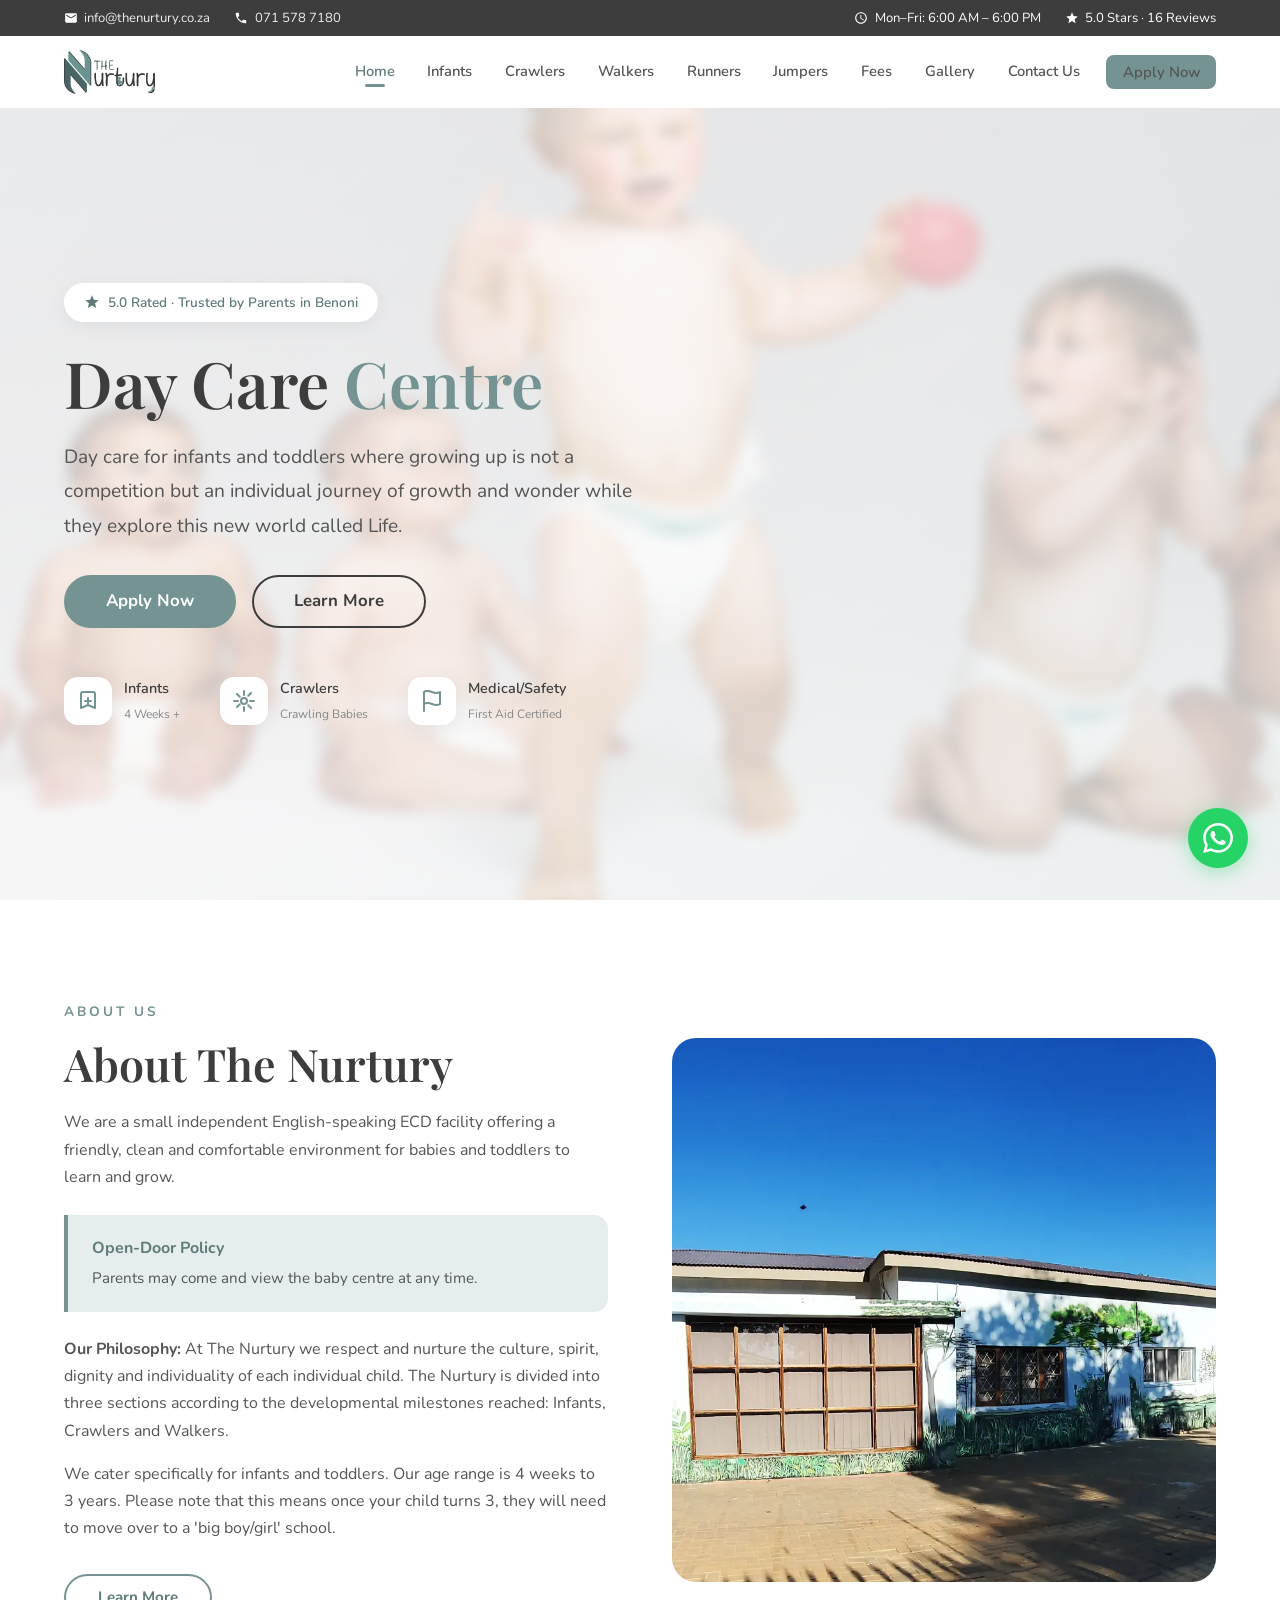
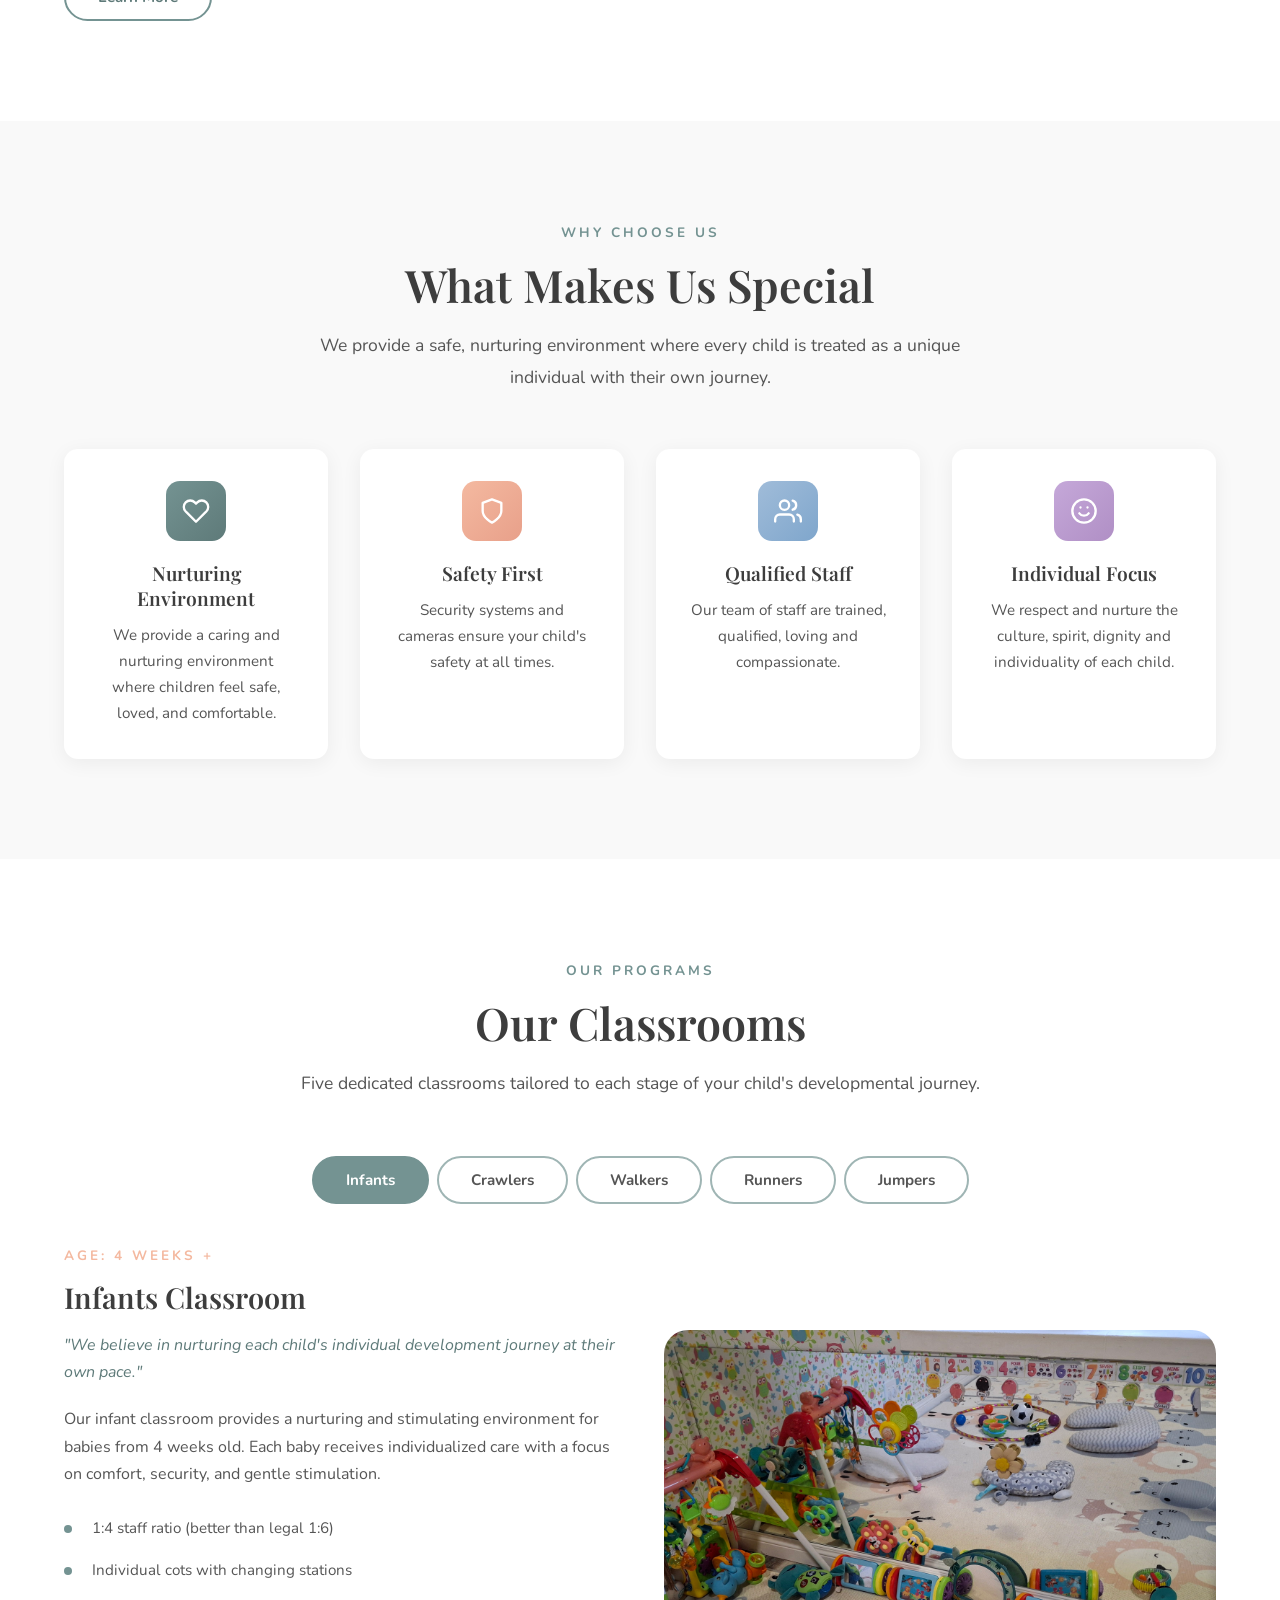
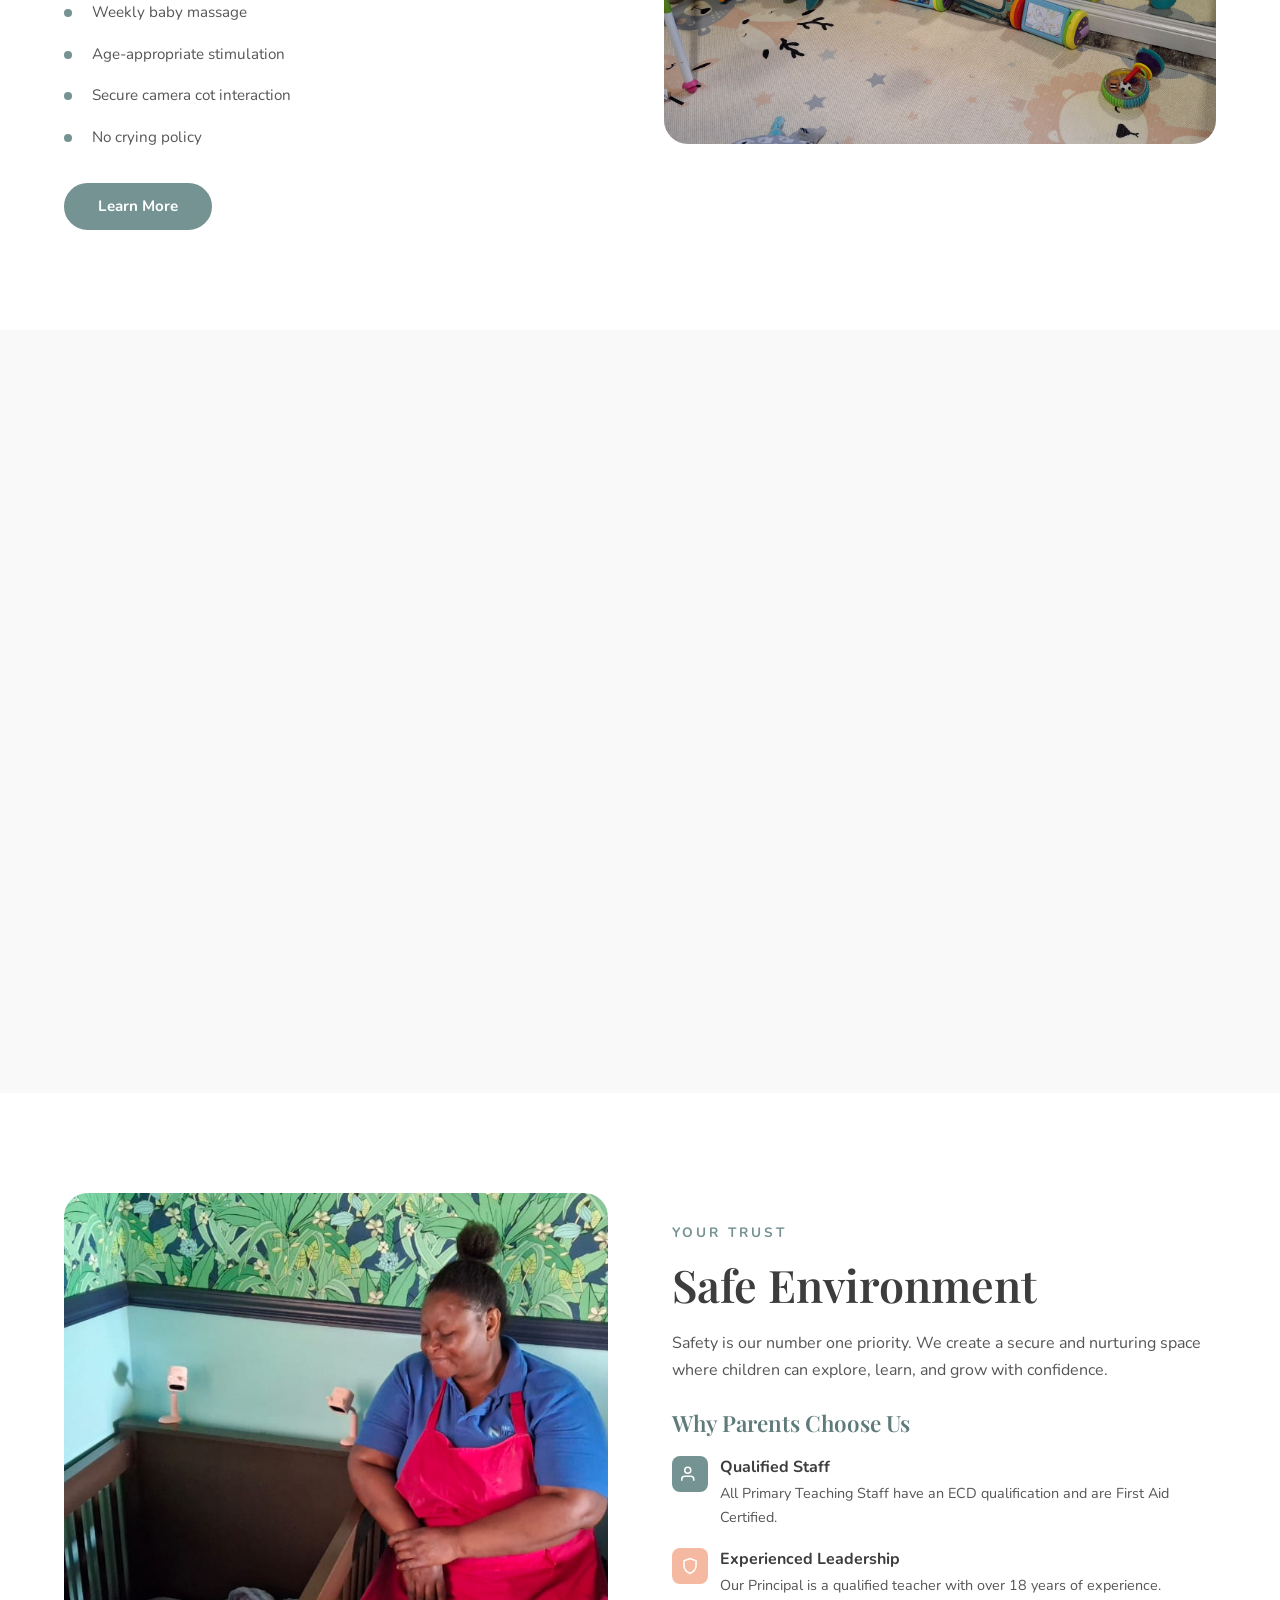
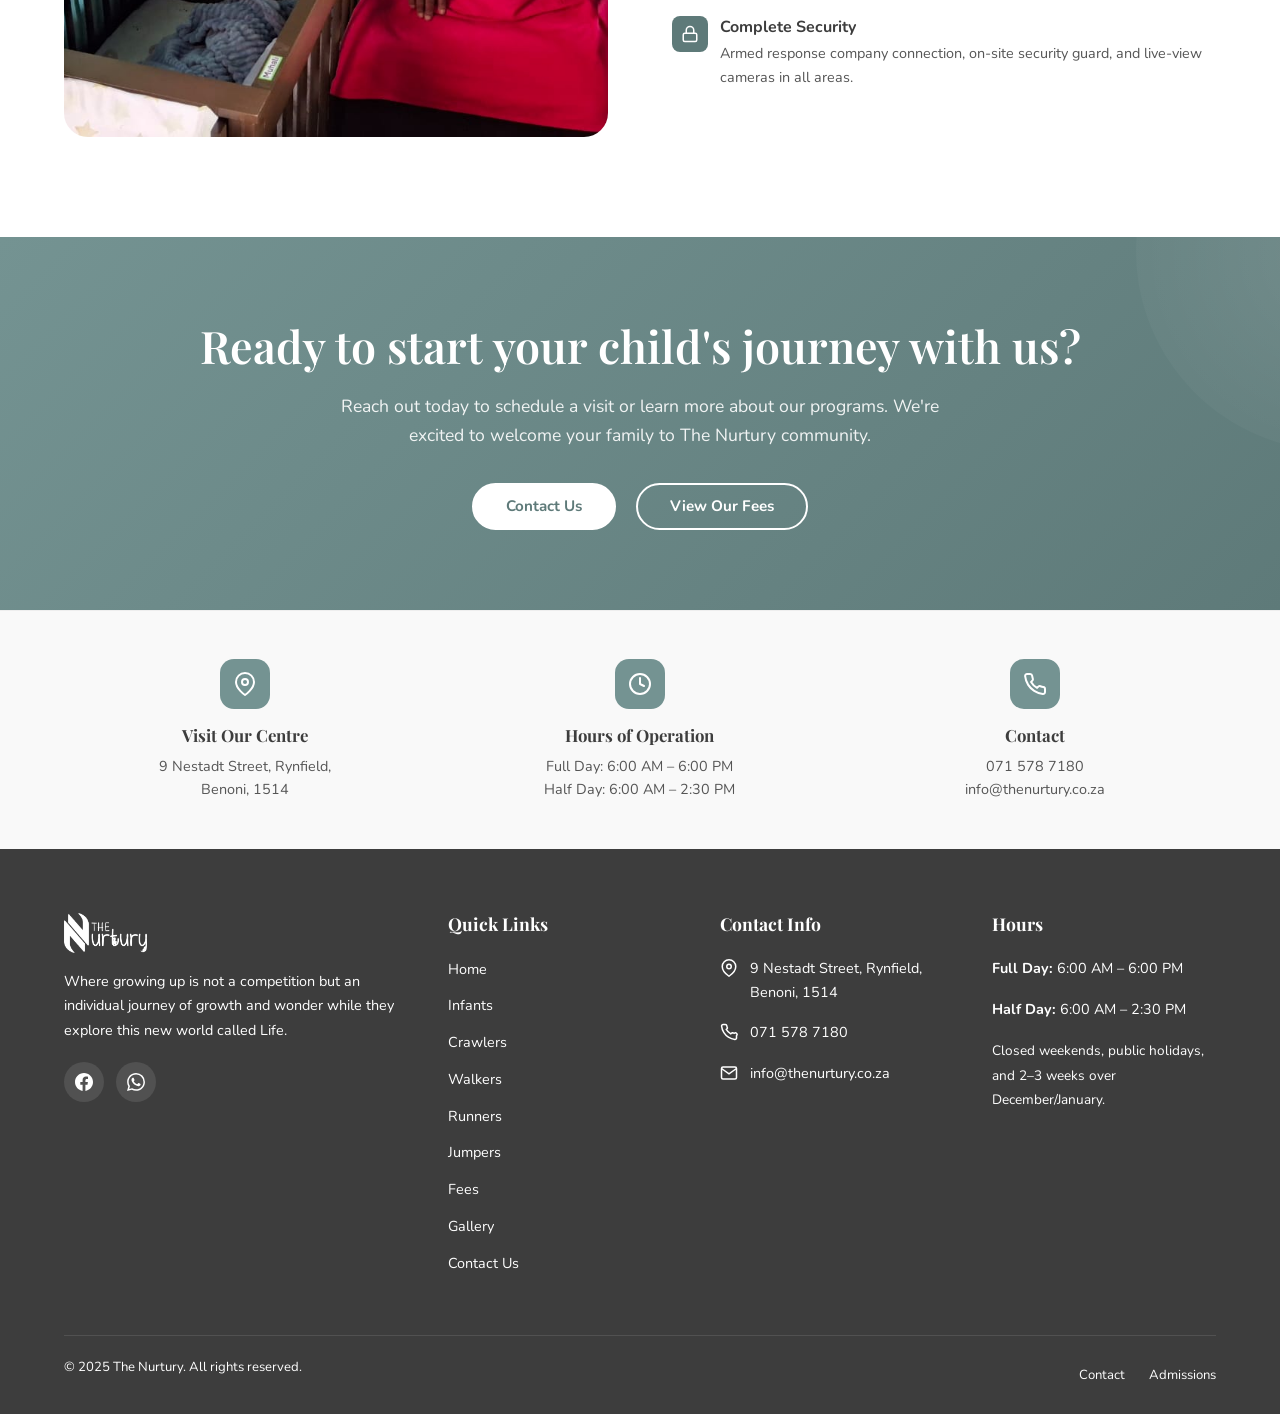
==== commit a551f865: "Bake gallery photos and page images into source files - 27 gallery photos saved as actual image file" ====
--- a/index.html
+++ b/index.html
@@ -534,6 +534,7 @@
     </div>
   </footer>
 
+  <script src="js/page-images.js"></script>
   <script src="js/main.js"></script>
 </body>
 </html>
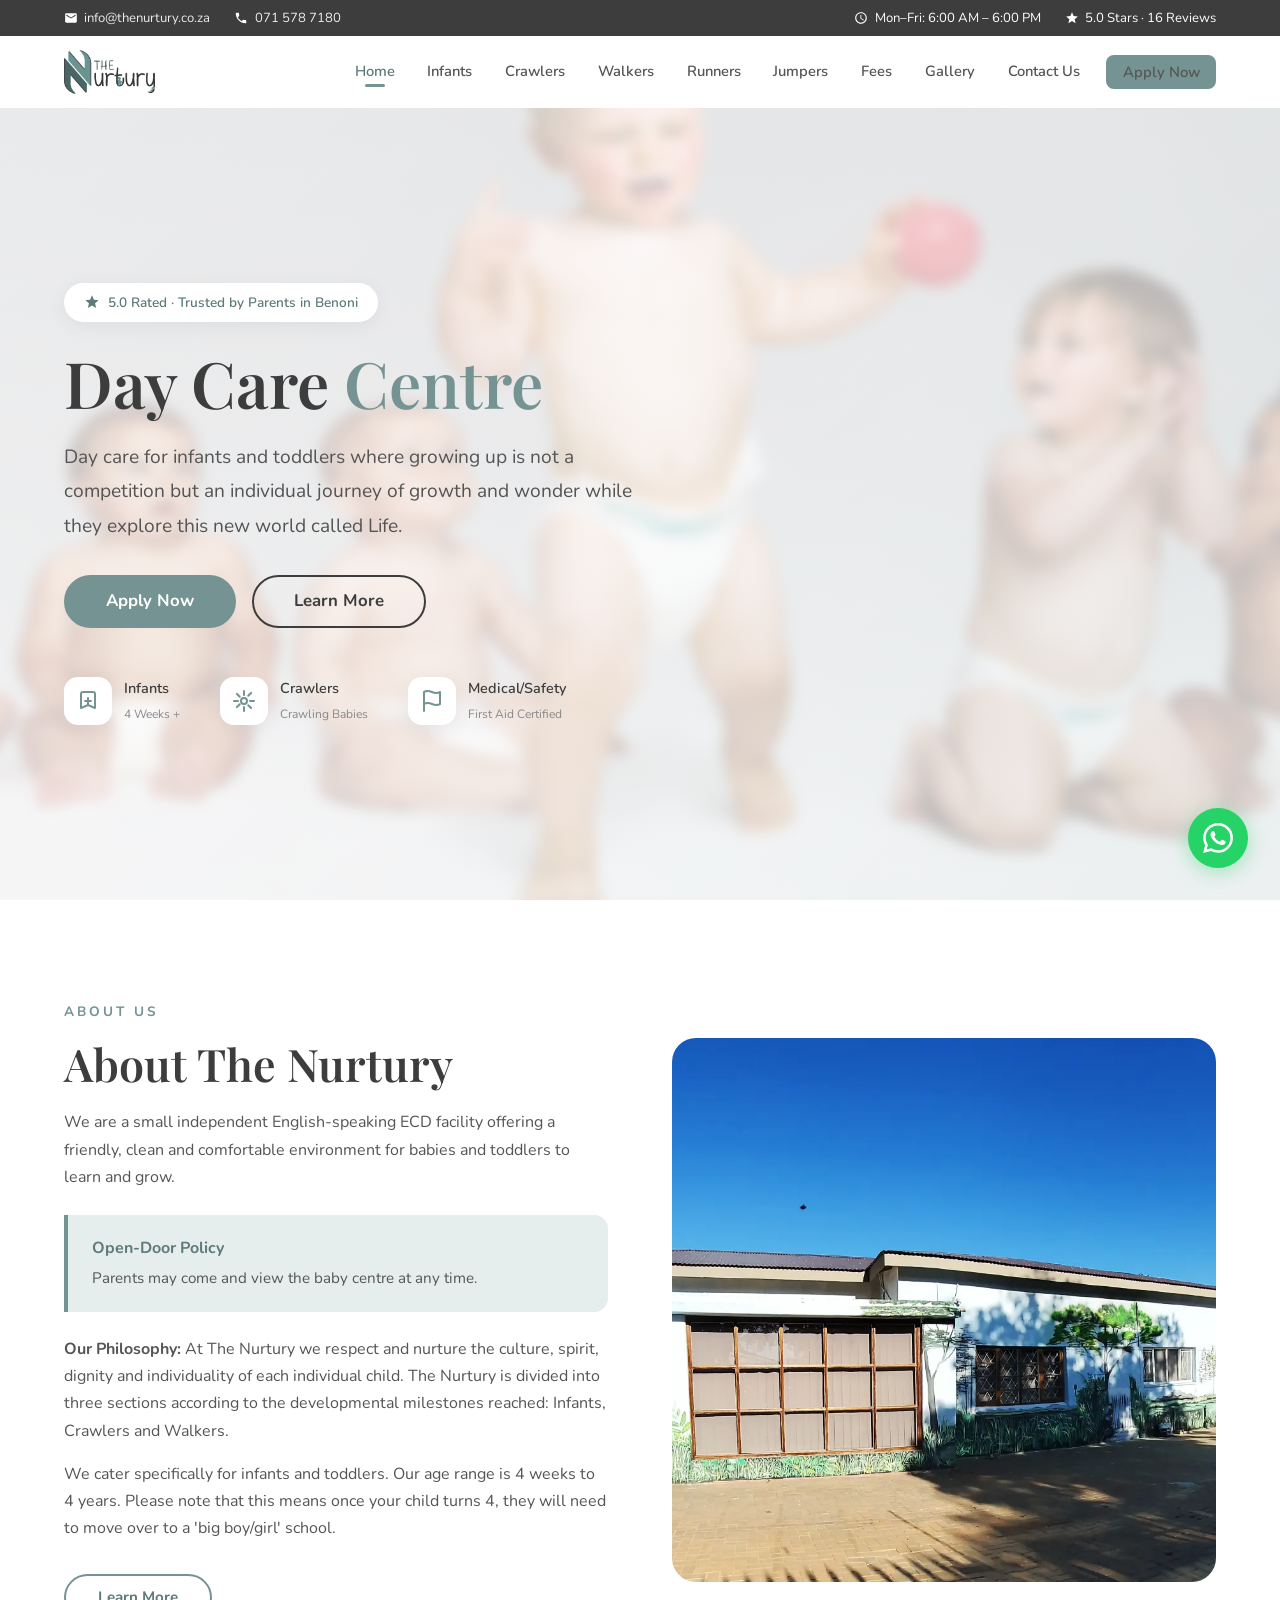
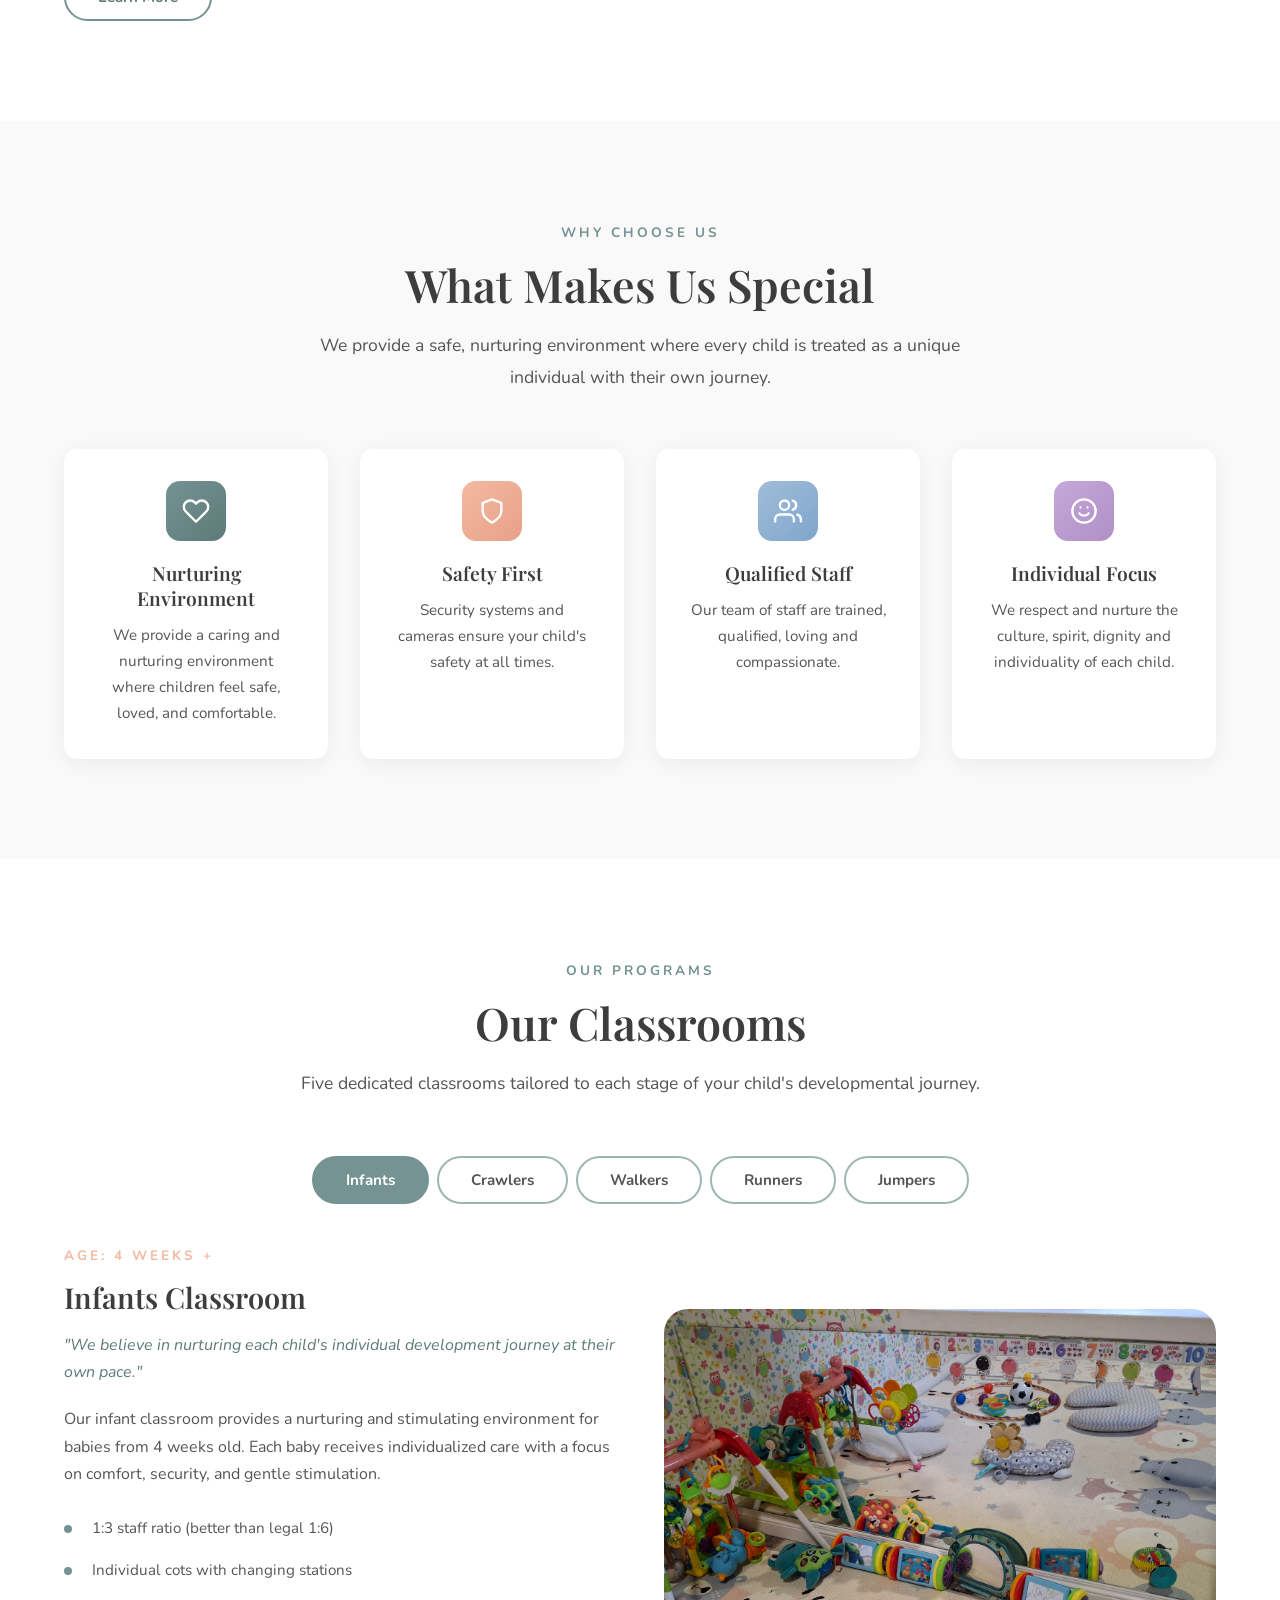
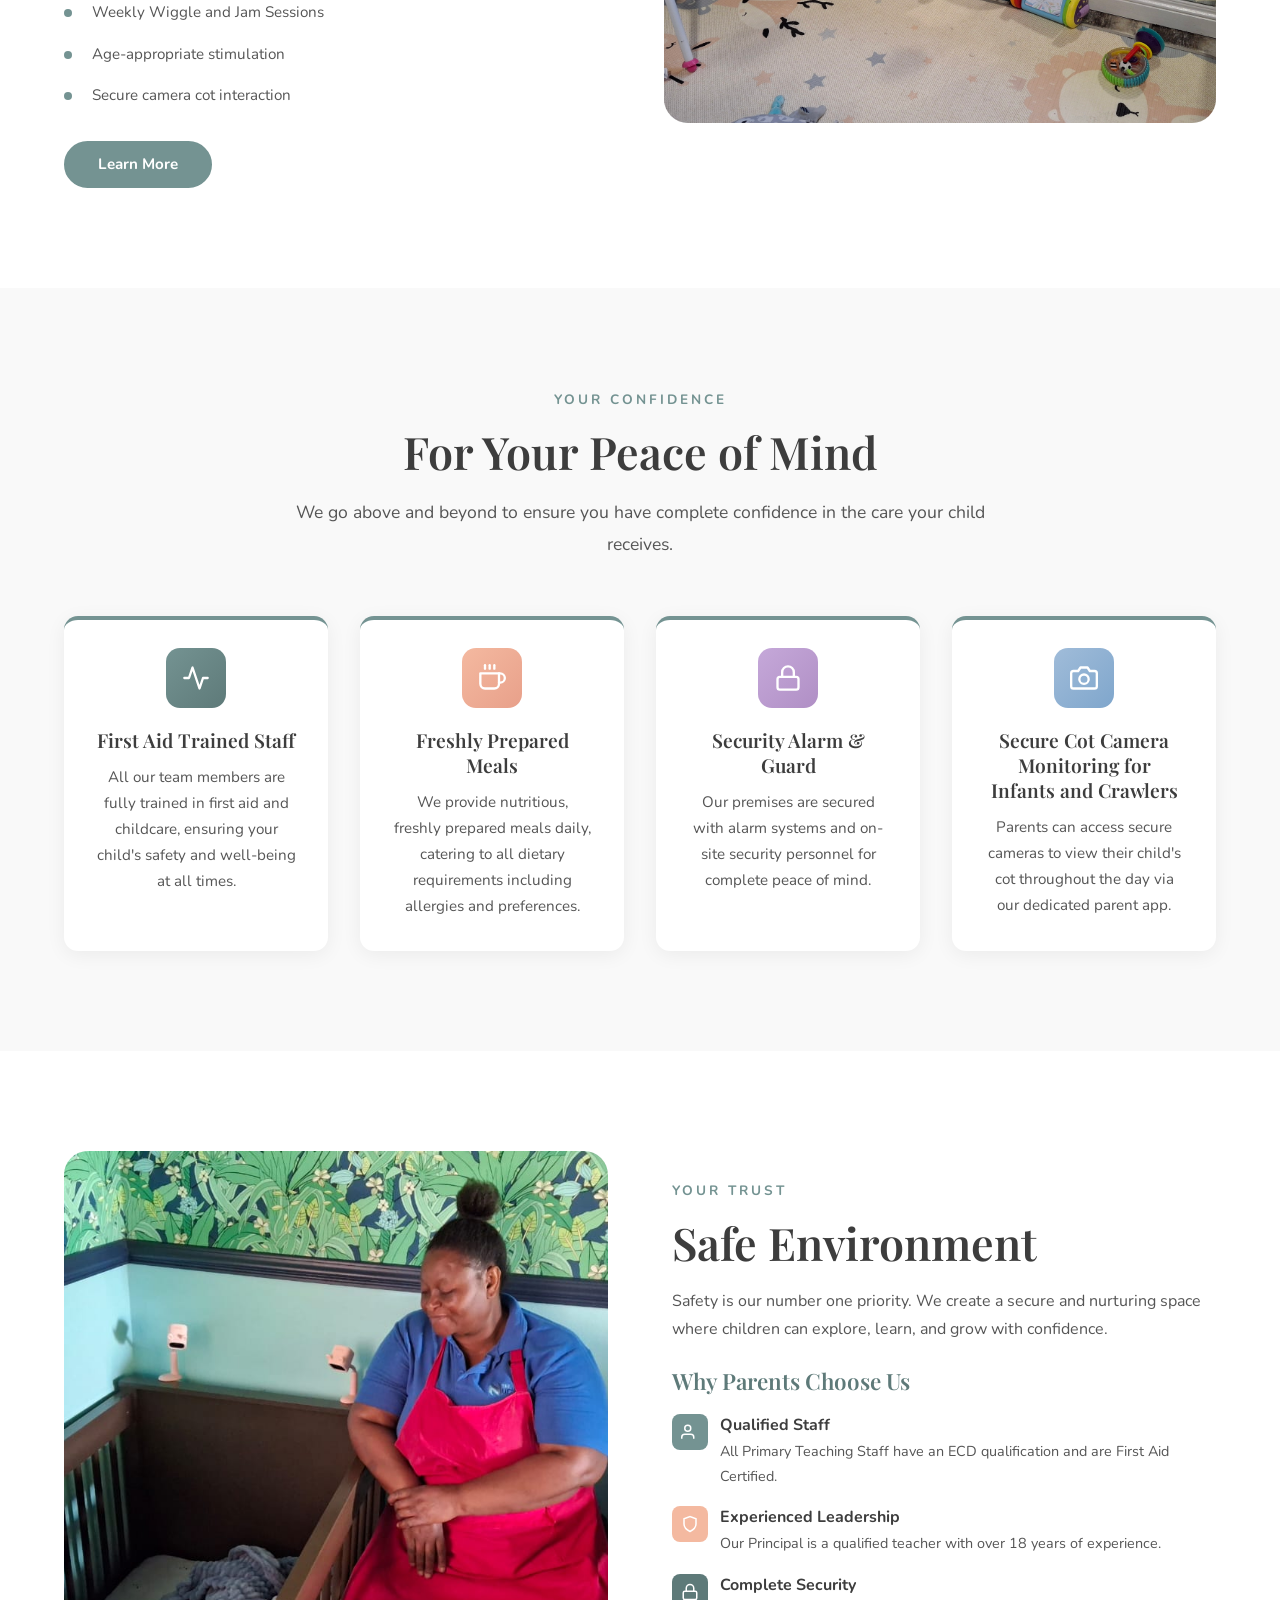
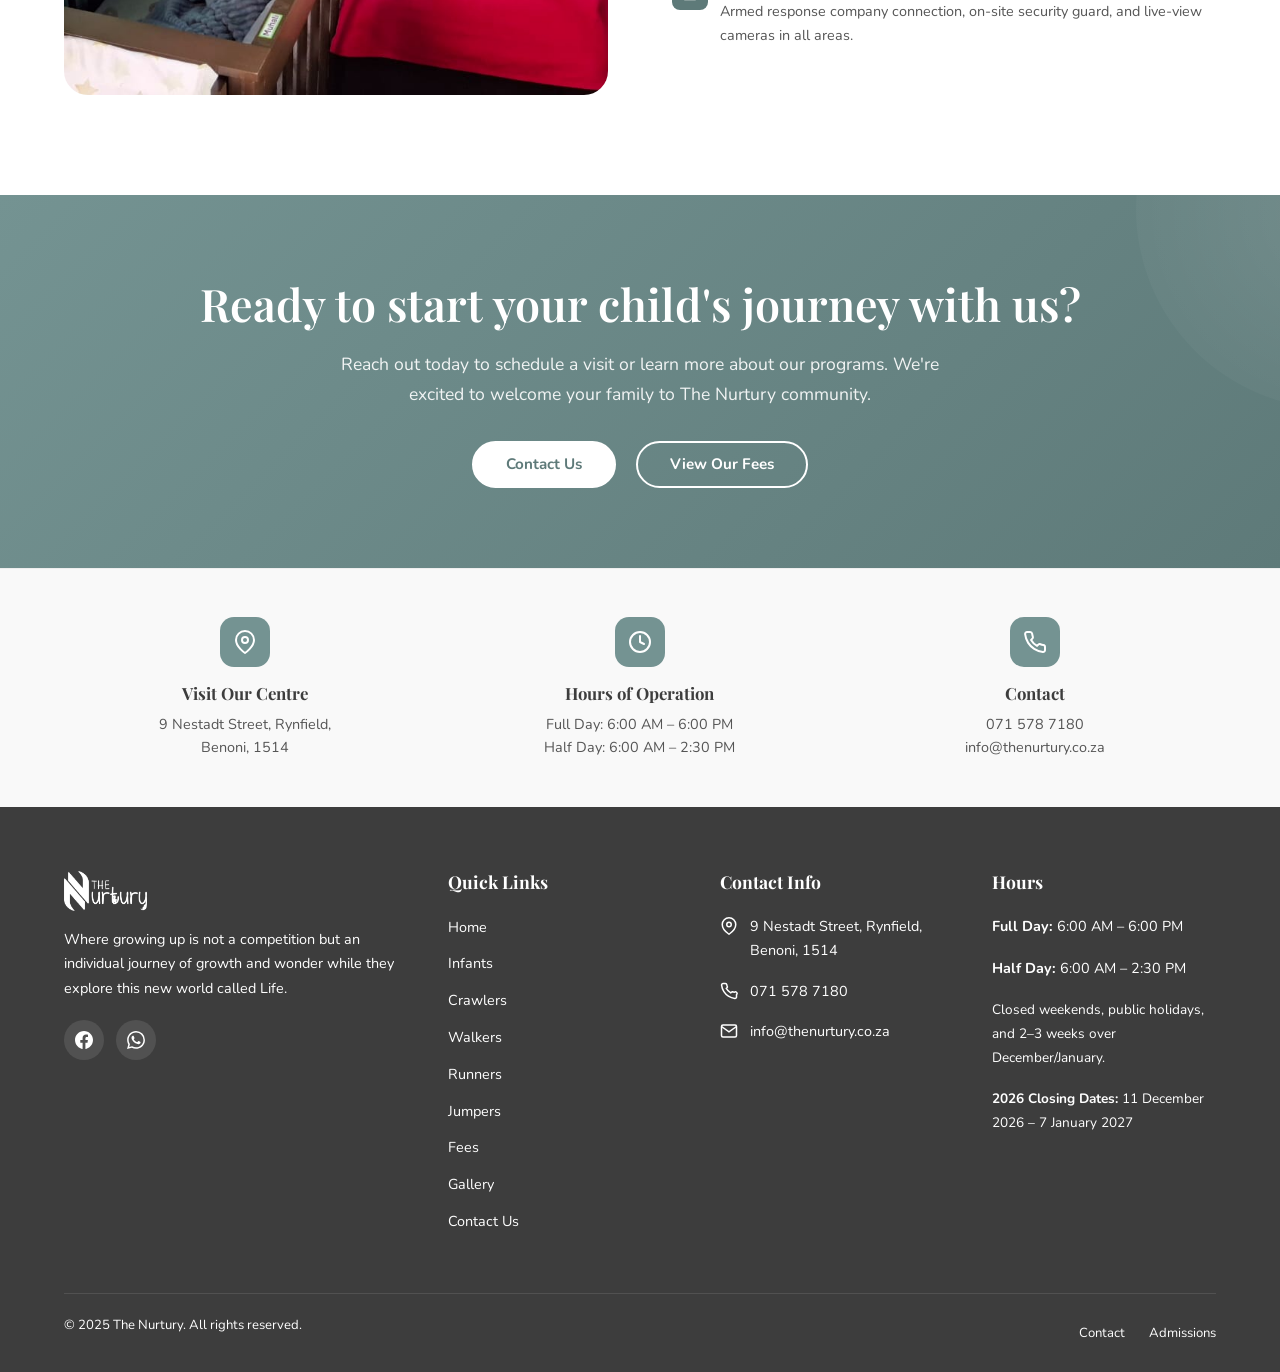
==== commit a09ff713: "Update site content for age range, infant care, and 2026 closures. Reflect current policies includin" ====
--- a/index.html
+++ b/index.html
@@ -119,7 +119,7 @@
             <p style="margin:0;font-size:0.95rem;">Parents may come and view the baby centre at any time.</p>
           </div>
           <p><strong>Our Philosophy:</strong> At The Nurtury we respect and nurture the culture, spirit, dignity and individuality of each individual child. The Nurtury is divided into three sections according to the developmental milestones reached: Infants, Crawlers and Walkers.</p>
-          <p>We cater specifically for infants and toddlers. Our age range is 4 weeks to 3 years. Please note that this means once your child turns 3, they will need to move over to a 'big boy/girl' school.</p>
+          <p>We cater specifically for infants and toddlers. Our age range is 4 weeks to 4 years. Please note that this means once your child turns 4, they will need to move over to a 'big boy/girl' school.</p>
           <a href="infants.html" class="btn btn--outline-sage" style="margin-top:1rem;">Learn More</a>
         </div>
         <div class="fade-in-up delay-2">
@@ -200,12 +200,11 @@
               <p style="font-style:italic;color:var(--sage-dark);">"We believe in nurturing each child's individual development journey at their own pace."</p>
               <p>Our infant classroom provides a nurturing and stimulating environment for babies from 4 weeks old. Each baby receives individualized care with a focus on comfort, security, and gentle stimulation.</p>
               <ul class="tabs__list">
-                <li>1:4 staff ratio (better than legal 1:6)</li>
+                <li>1:3 staff ratio (better than legal 1:6)</li>
                 <li>Individual cots with changing stations</li>
-                <li>Weekly baby massage</li>
+                <li>Weekly Wiggle and Jam Sessions</li>
                 <li>Age-appropriate stimulation</li>
                 <li>Secure camera cot interaction</li>
-                <li>No crying policy</li>
               </ul>
               <a href="infants.html" class="btn btn--sage">Learn More</a>
             </div>
@@ -353,18 +352,18 @@
           <p class="card__text">We provide nutritious, freshly prepared meals daily, catering to all dietary requirements including allergies and preferences.</p>
         </div>
         <div class="card card--centered card--accent-top fade-in-up delay-2">
+          <div class="card__icon card__icon--lavender" style="margin:0 auto 1.25rem;">
+            <svg viewBox="0 0 24 24" fill="none" stroke="currentColor" stroke-width="2" stroke-linecap="round" stroke-linejoin="round"><rect x="3" y="11" width="18" height="11" rx="2" ry="2"/><path d="M7 11V7a5 5 0 0110 0v4"/></svg>
+          </div>
+          <h4 class="card__title">Security Alarm &amp; Guard</h4>
+          <p class="card__text">Our premises are secured with alarm systems and on-site security personnel for complete peace of mind.</p>
+        </div>
+        <div class="card card--centered card--accent-top fade-in-up delay-3">
           <div class="card__icon card__icon--blue" style="margin:0 auto 1.25rem;">
             <svg viewBox="0 0 24 24" fill="none" stroke="currentColor" stroke-width="2" stroke-linecap="round" stroke-linejoin="round"><path d="M23 19a2 2 0 01-2 2H3a2 2 0 01-2-2V8a2 2 0 012-2h4l2-3h6l2 3h4a2 2 0 012 2z"/><circle cx="12" cy="13" r="4"/></svg>
           </div>
-          <h4 class="card__title">Secure Camera Monitoring</h4>
-          <p class="card__text">Parents can access secure cameras to view their child's cot and activities throughout the day via our dedicated parent app.</p>
-        </div>
-        <div class="card card--centered card--accent-top fade-in-up delay-3">
-          <div class="card__icon card__icon--lavender" style="margin:0 auto 1.25rem;">
-            <svg viewBox="0 0 24 24" fill="none" stroke="currentColor" stroke-width="2" stroke-linecap="round" stroke-linejoin="round"><rect x="3" y="11" width="18" height="11" rx="2" ry="2"/><path d="M7 11V7a5 5 0 0110 0v4"/></svg>
-          </div>
-          <h4 class="card__title">Security Alarm &amp; Guard</h4>
-          <p class="card__text">Our premises are secured with alarm systems and on-site security personnel for complete peace of mind.</p>
+          <h4 class="card__title">Secure Cot Camera Monitoring for Infants and Crawlers</h4>
+          <p class="card__text">Parents can access secure cameras to view their child's cot throughout the day via our dedicated parent app.</p>
         </div>
       </div>
     </div>
@@ -520,6 +519,7 @@
             <p><strong>Full Day:</strong> 6:00 AM – 6:00 PM</p>
             <p><strong>Half Day:</strong> 6:00 AM – 2:30 PM</p>
             <p style="margin-top:0.75rem;font-size:0.85rem;">Closed weekends, public holidays, and 2–3 weeks over December/January.</p>
+            <p style="margin-top:0.75rem;font-size:0.85rem;"><strong>2026 Closing Dates:</strong> 11 December 2026 – 7 January 2027</p>
           </div>
         </div>
       </div>
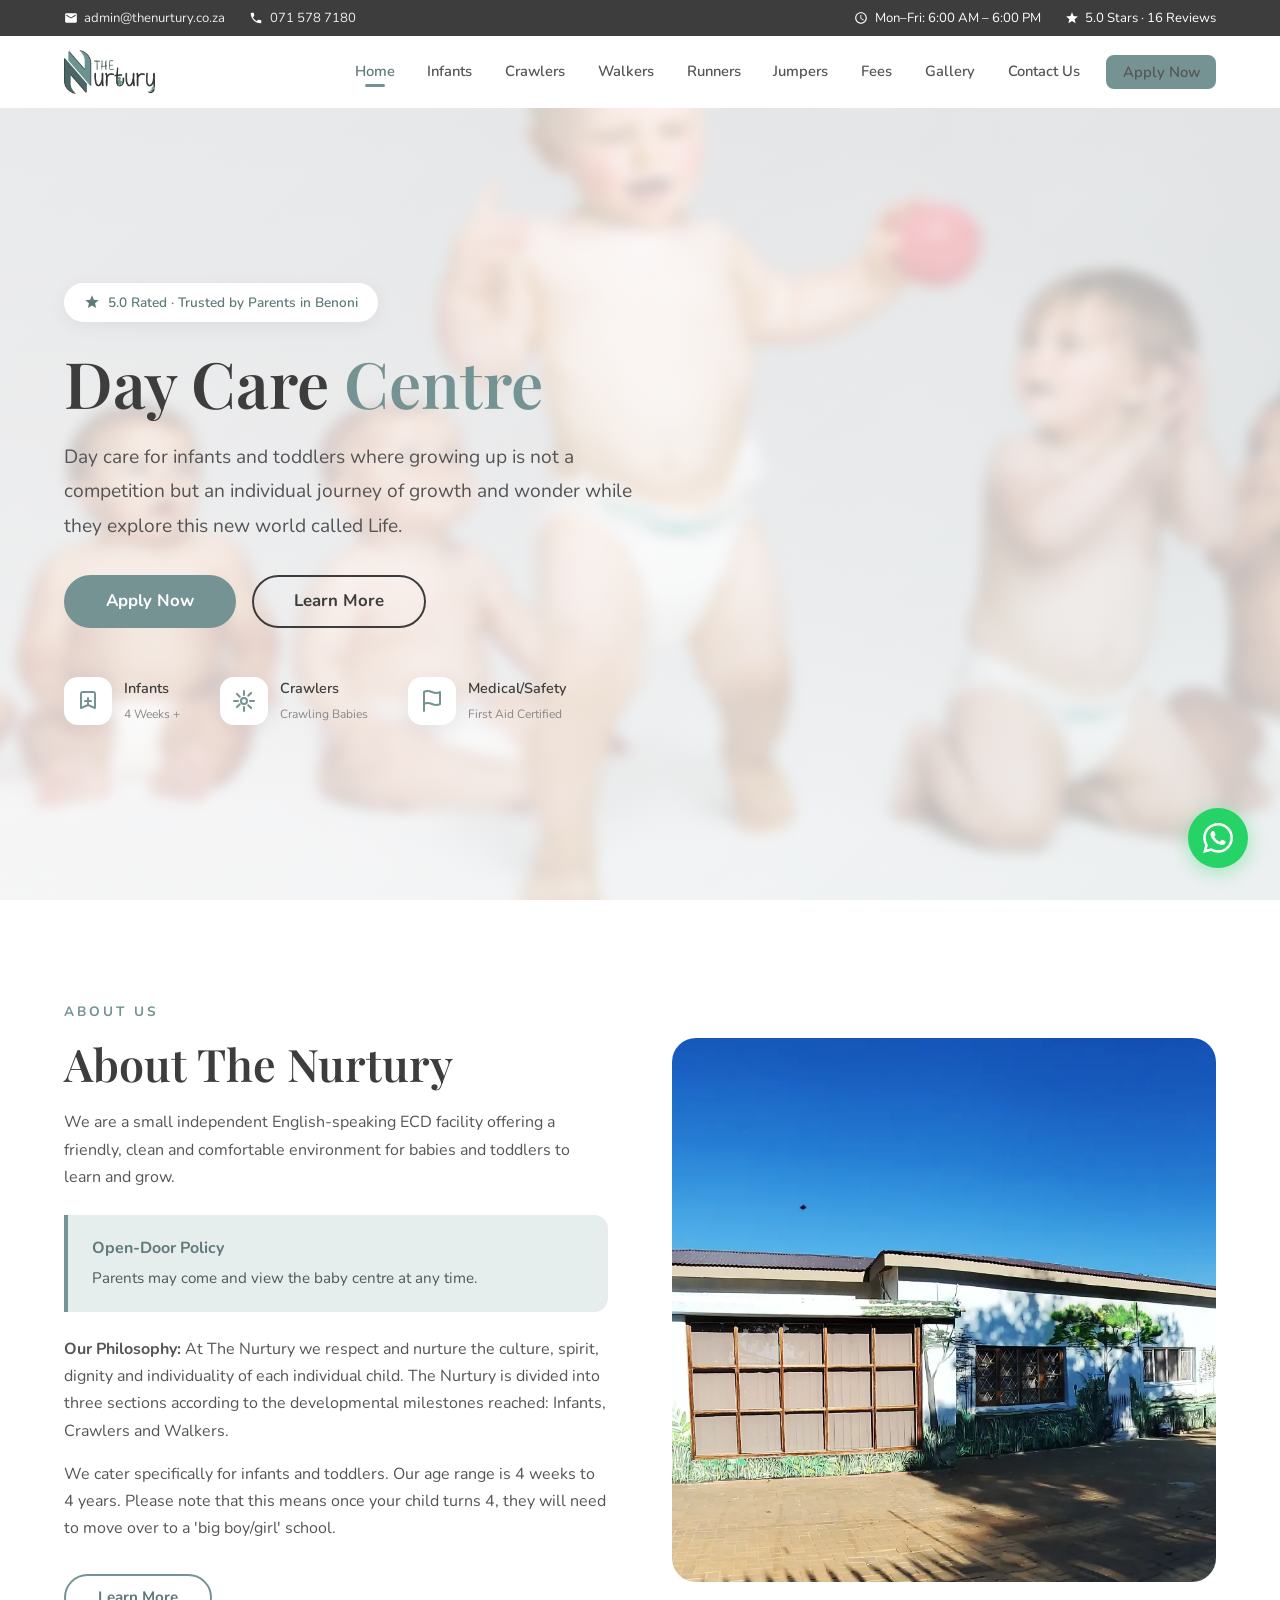
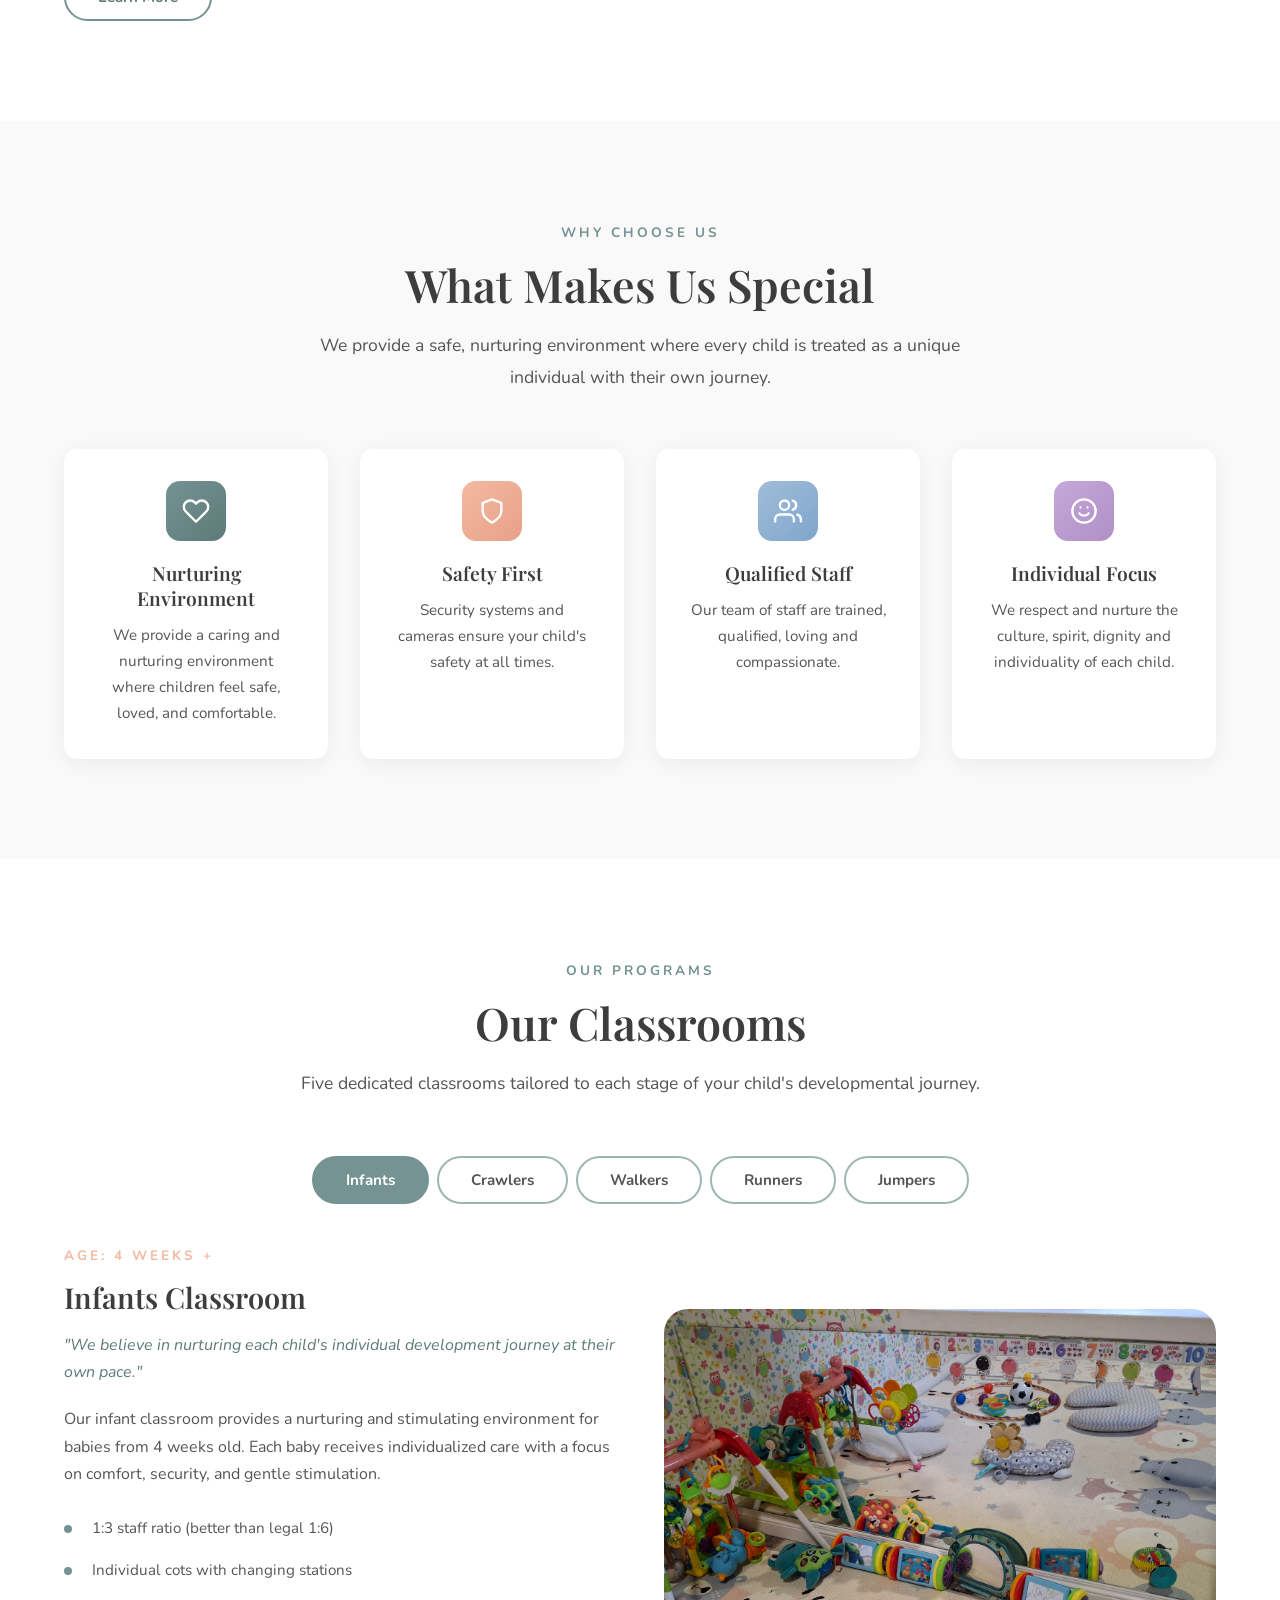
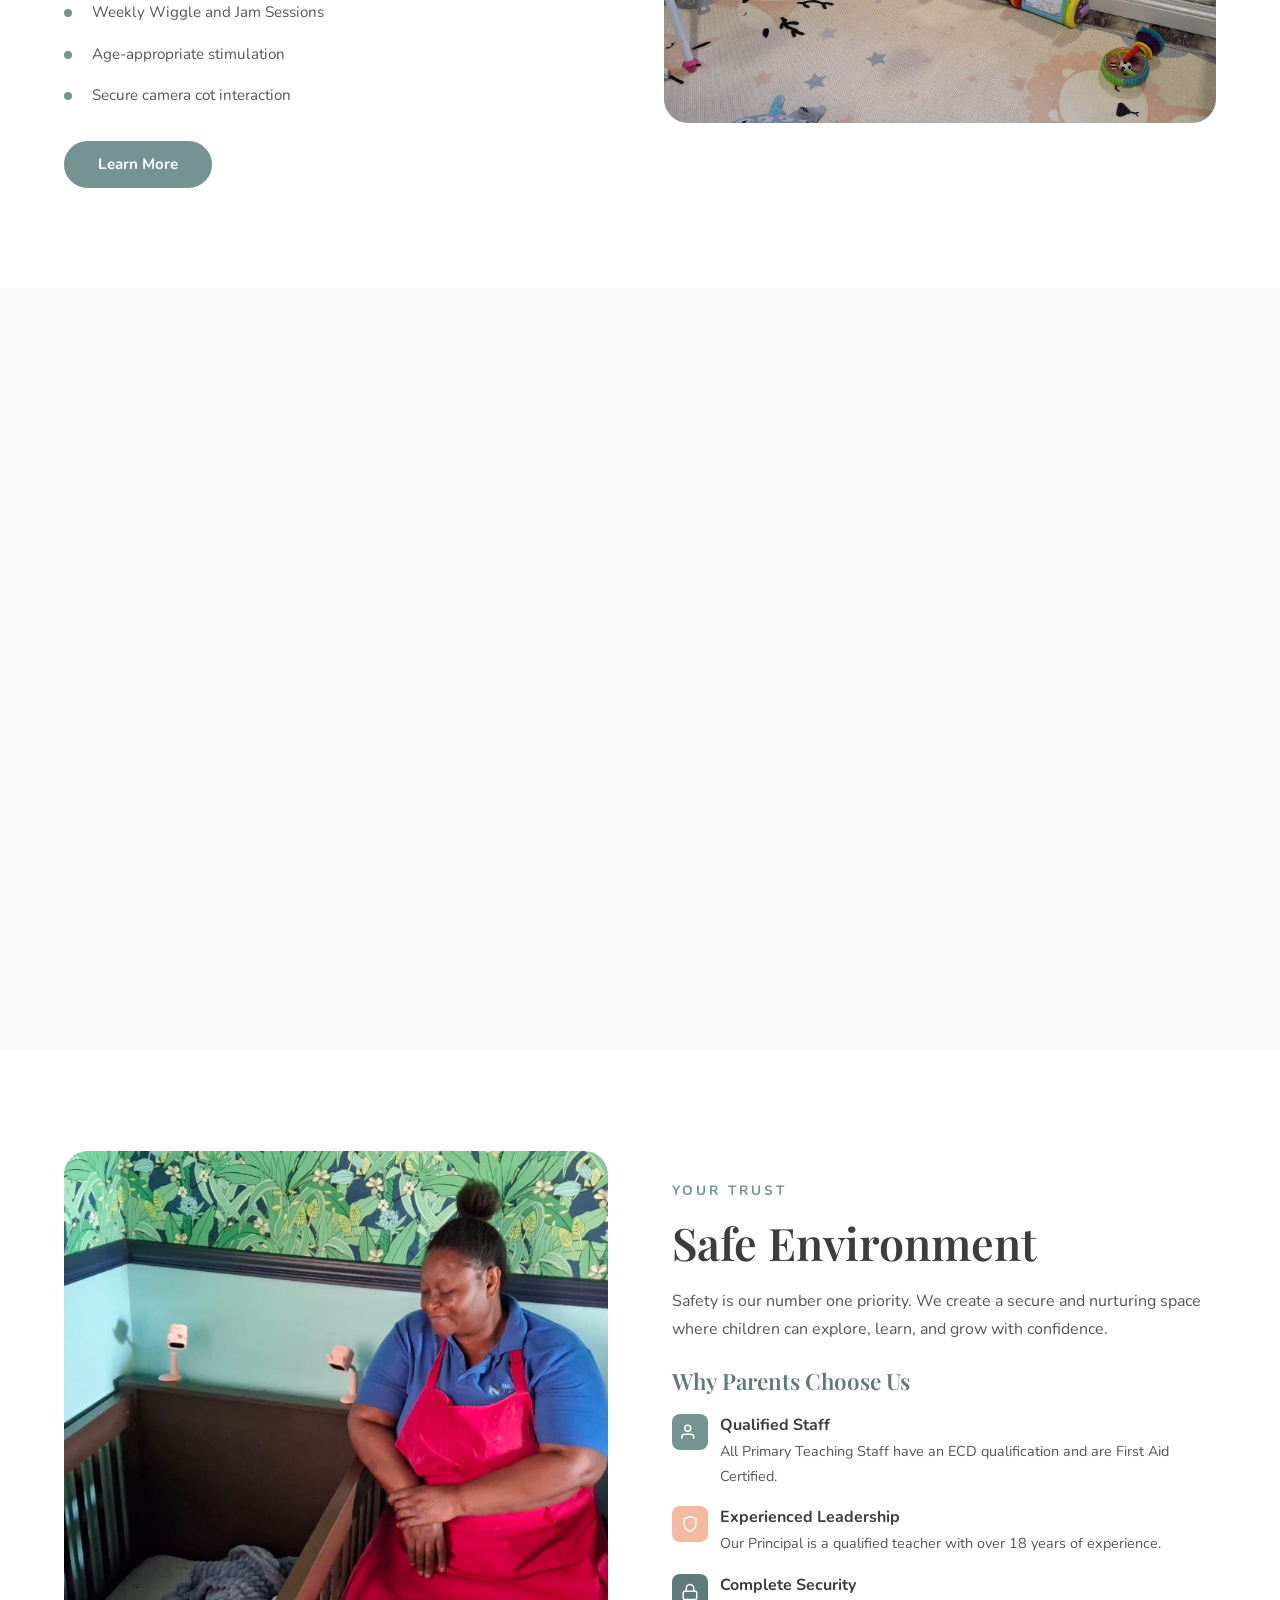
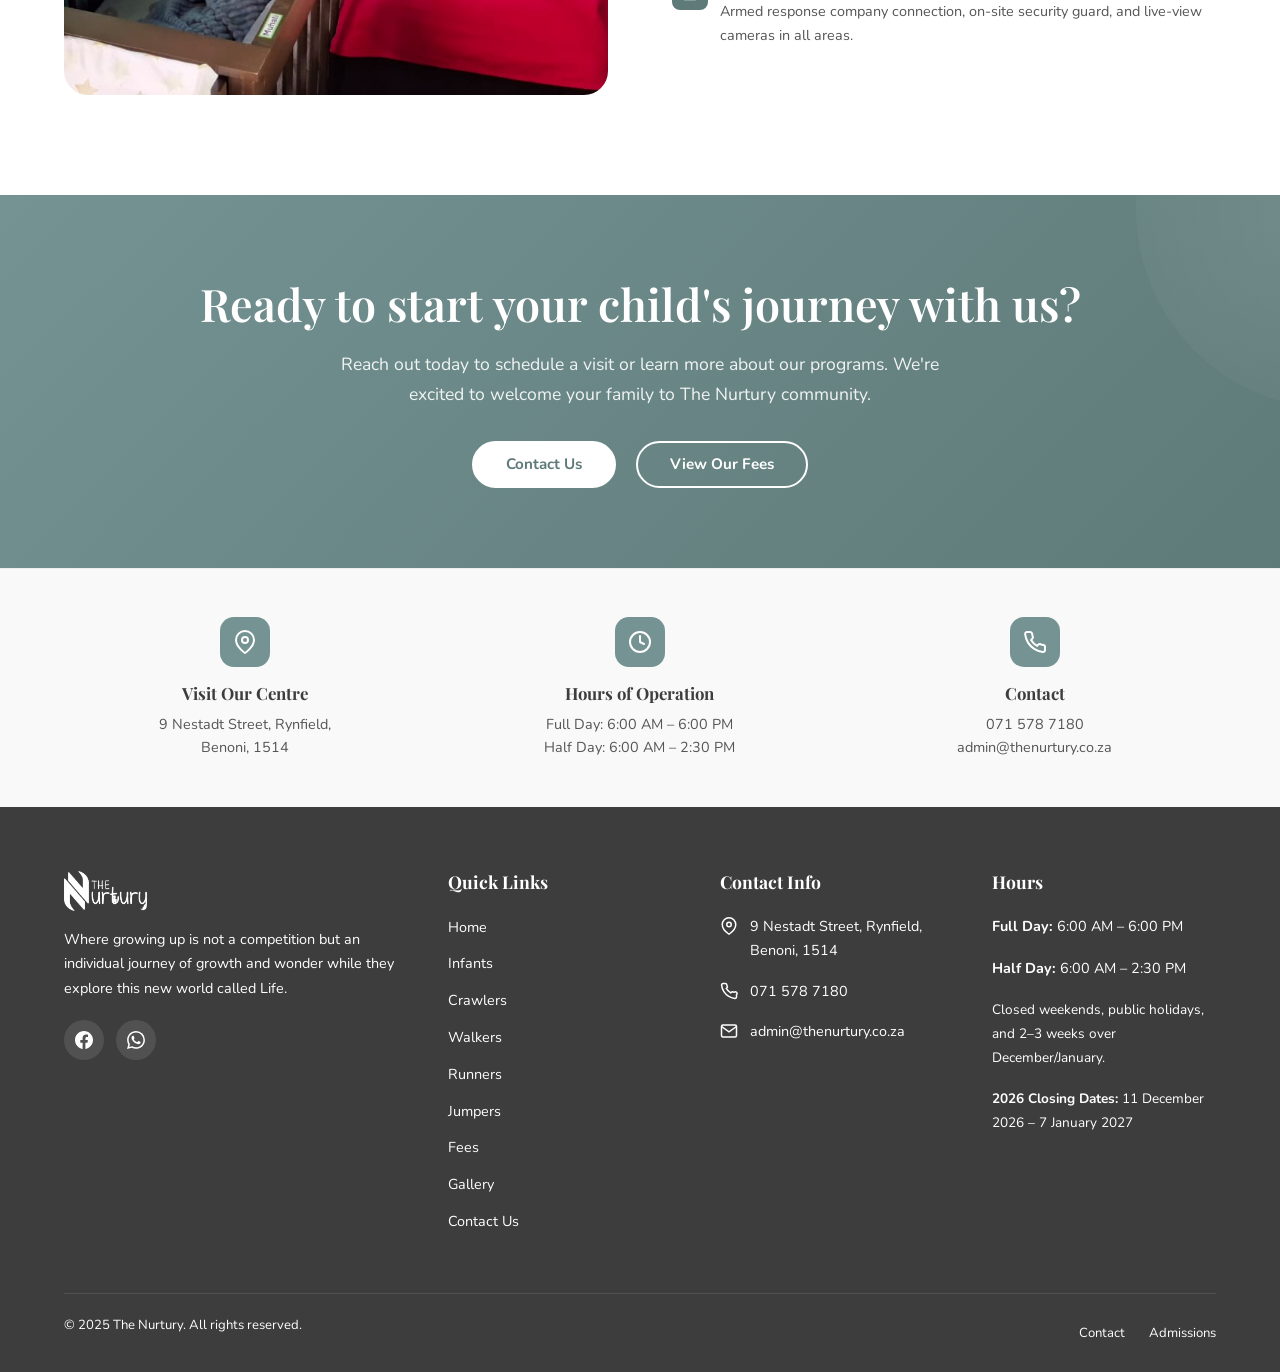
==== commit 9329ed52: "Update fees, contact email, and remove infant massage section" ====
--- a/index.html
+++ b/index.html
@@ -18,7 +18,7 @@
       <div class="top-bar__left">
         <div class="top-bar__item">
           <svg viewBox="0 0 24 24" fill="currentColor"><path d="M20 4H4c-1.1 0-2 .9-2 2v12c0 1.1.9 2 2 2h16c1.1 0 2-.9 2-2V6c0-1.1-.9-2-2-2zm0 4l-8 5-8-5V6l8 5 8-5v2z"/></svg>
-          <a href="mailto:info@thenurtury.co.za">info@thenurtury.co.za</a>
+          <a href="mailto:admin@thenurtury.co.za">admin@thenurtury.co.za</a>
         </div>
         <div class="top-bar__item">
           <svg viewBox="0 0 24 24" fill="currentColor"><path d="M6.62 10.79c1.44 2.83 3.76 5.14 6.59 6.59l2.2-2.2c.27-.27.67-.36 1.02-.24 1.12.37 2.33.57 3.57.57.55 0 1 .45 1 1V20c0 .55-.45 1-1 1-9.39 0-17-7.61-17-17 0-.55.45-1 1-1h3.5c.55 0 1 .45 1 1 0 1.25.2 2.45.57 3.57.11.35.03.74-.25 1.02l-2.2 2.2z"/></svg>
@@ -453,7 +453,7 @@
             <svg viewBox="0 0 24 24" fill="none" stroke="currentColor" stroke-width="2" stroke-linecap="round" stroke-linejoin="round"><path d="M22 16.92v3a2 2 0 01-2.18 2 19.79 19.79 0 01-8.63-3.07 19.5 19.5 0 01-6-6 19.79 19.79 0 01-3.07-8.67A2 2 0 014.11 2h3a2 2 0 012 1.72 12.84 12.84 0 00.7 2.81 2 2 0 01-.45 2.11L8.09 9.91a16 16 0 006 6l1.27-1.27a2 2 0 012.11-.45 12.84 12.84 0 002.81.7A2 2 0 0122 16.92z"/></svg>
           </div>
           <h4 class="info-bar__title">Contact</h4>
-          <p class="info-bar__text">071 578 7180<br>info@thenurtury.co.za</p>
+          <p class="info-bar__text">071 578 7180<br>admin@thenurtury.co.za</p>
         </div>
       </div>
     </div>
@@ -508,7 +508,7 @@
           </div>
           <div class="footer__contact-item">
             <svg viewBox="0 0 24 24" fill="none" stroke="currentColor" stroke-width="2"><path d="M4 4h16c1.1 0 2 .9 2 2v12c0 1.1-.9 2-2 2H4c-1.1 0-2-.9-2-2V6c0-1.1.9-2 2-2z"/><polyline points="22,6 12,13 2,6"/></svg>
-            <a href="mailto:info@thenurtury.co.za">info@thenurtury.co.za</a>
+            <a href="mailto:admin@thenurtury.co.za">admin@thenurtury.co.za</a>
           </div>
         </div>
 
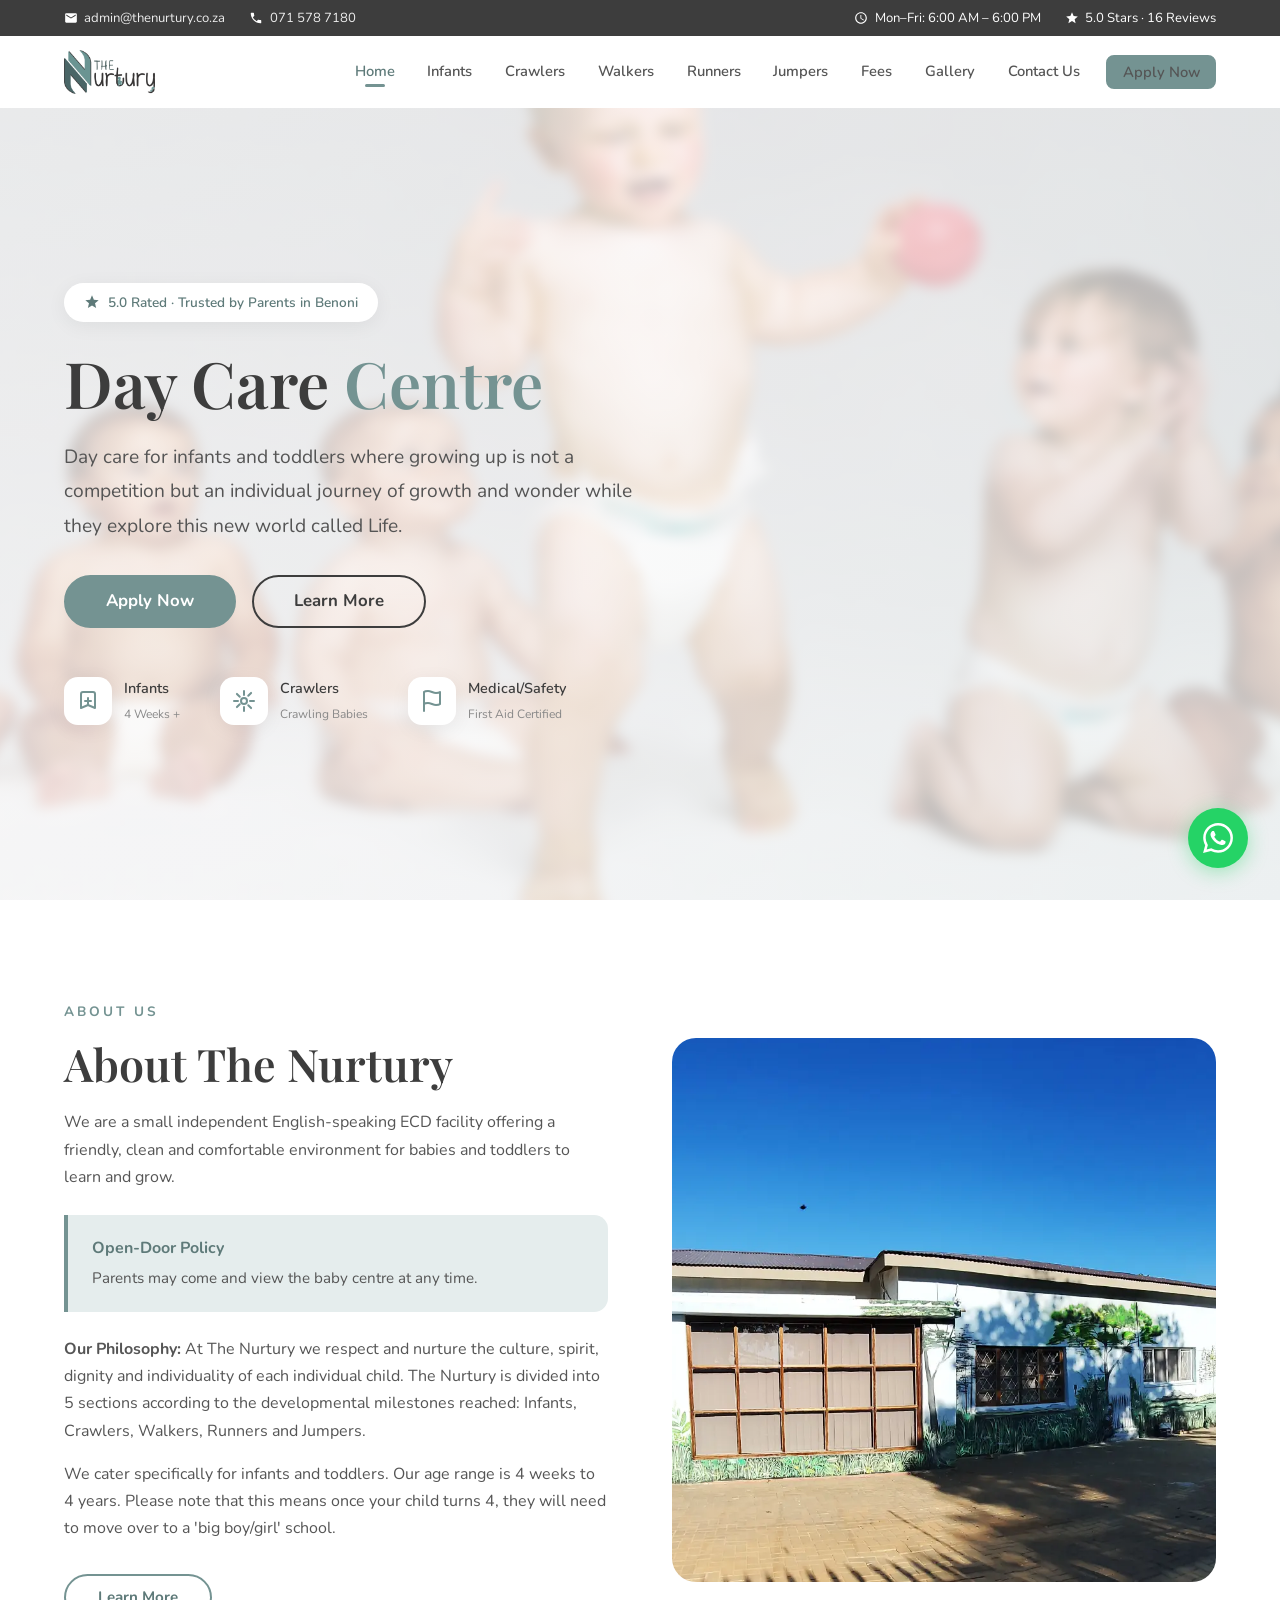
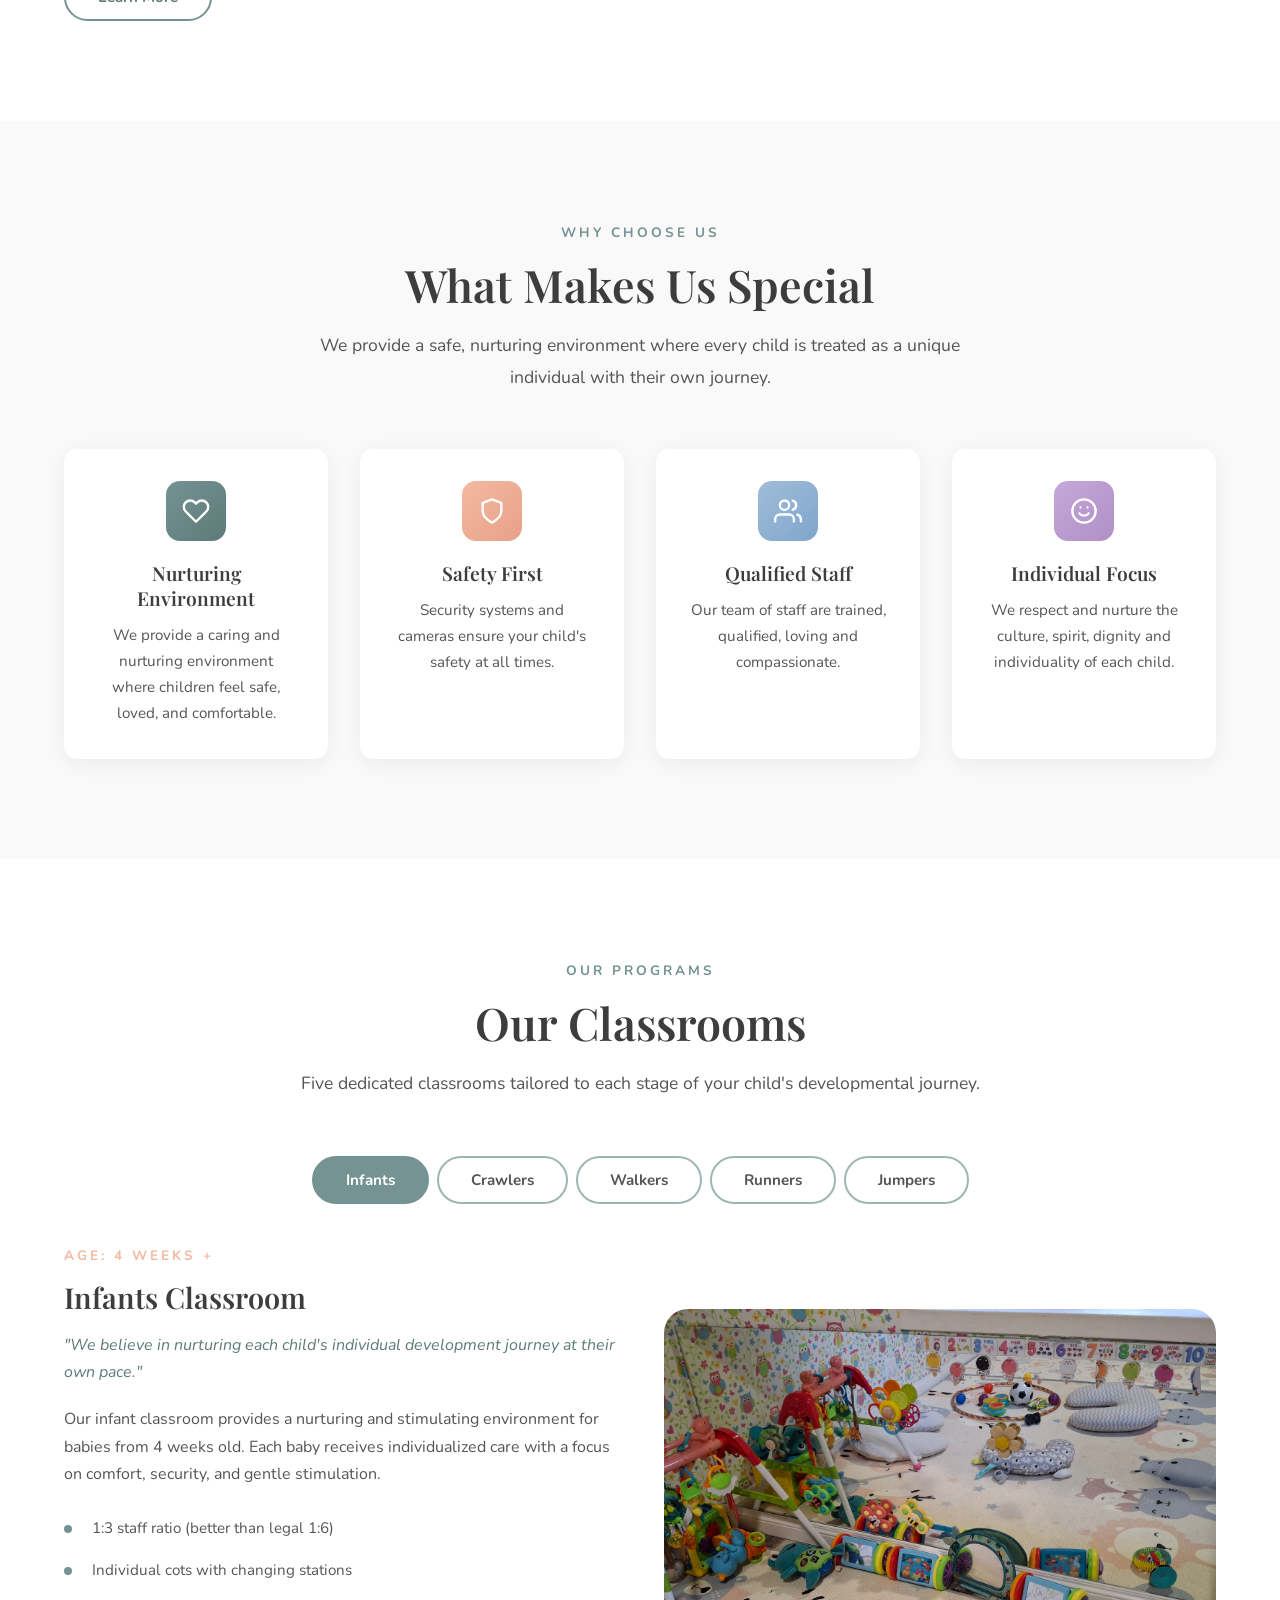
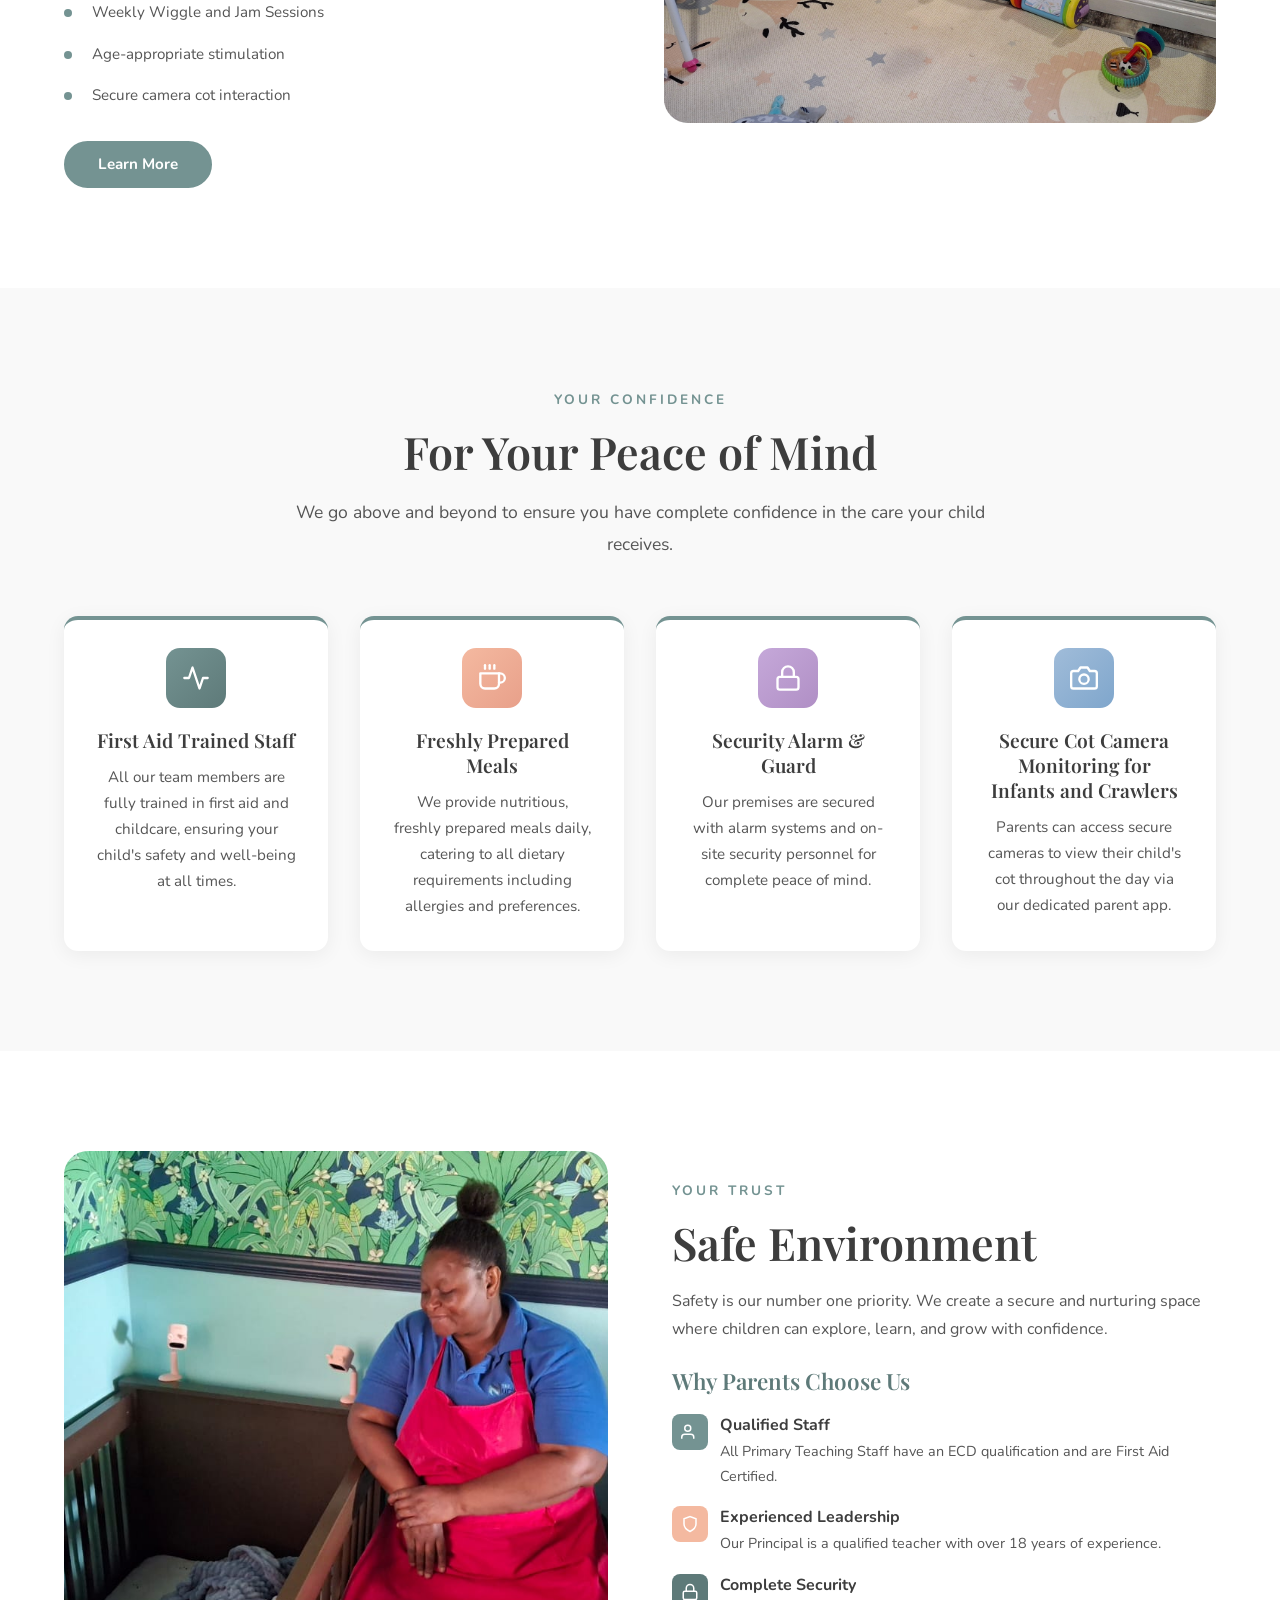
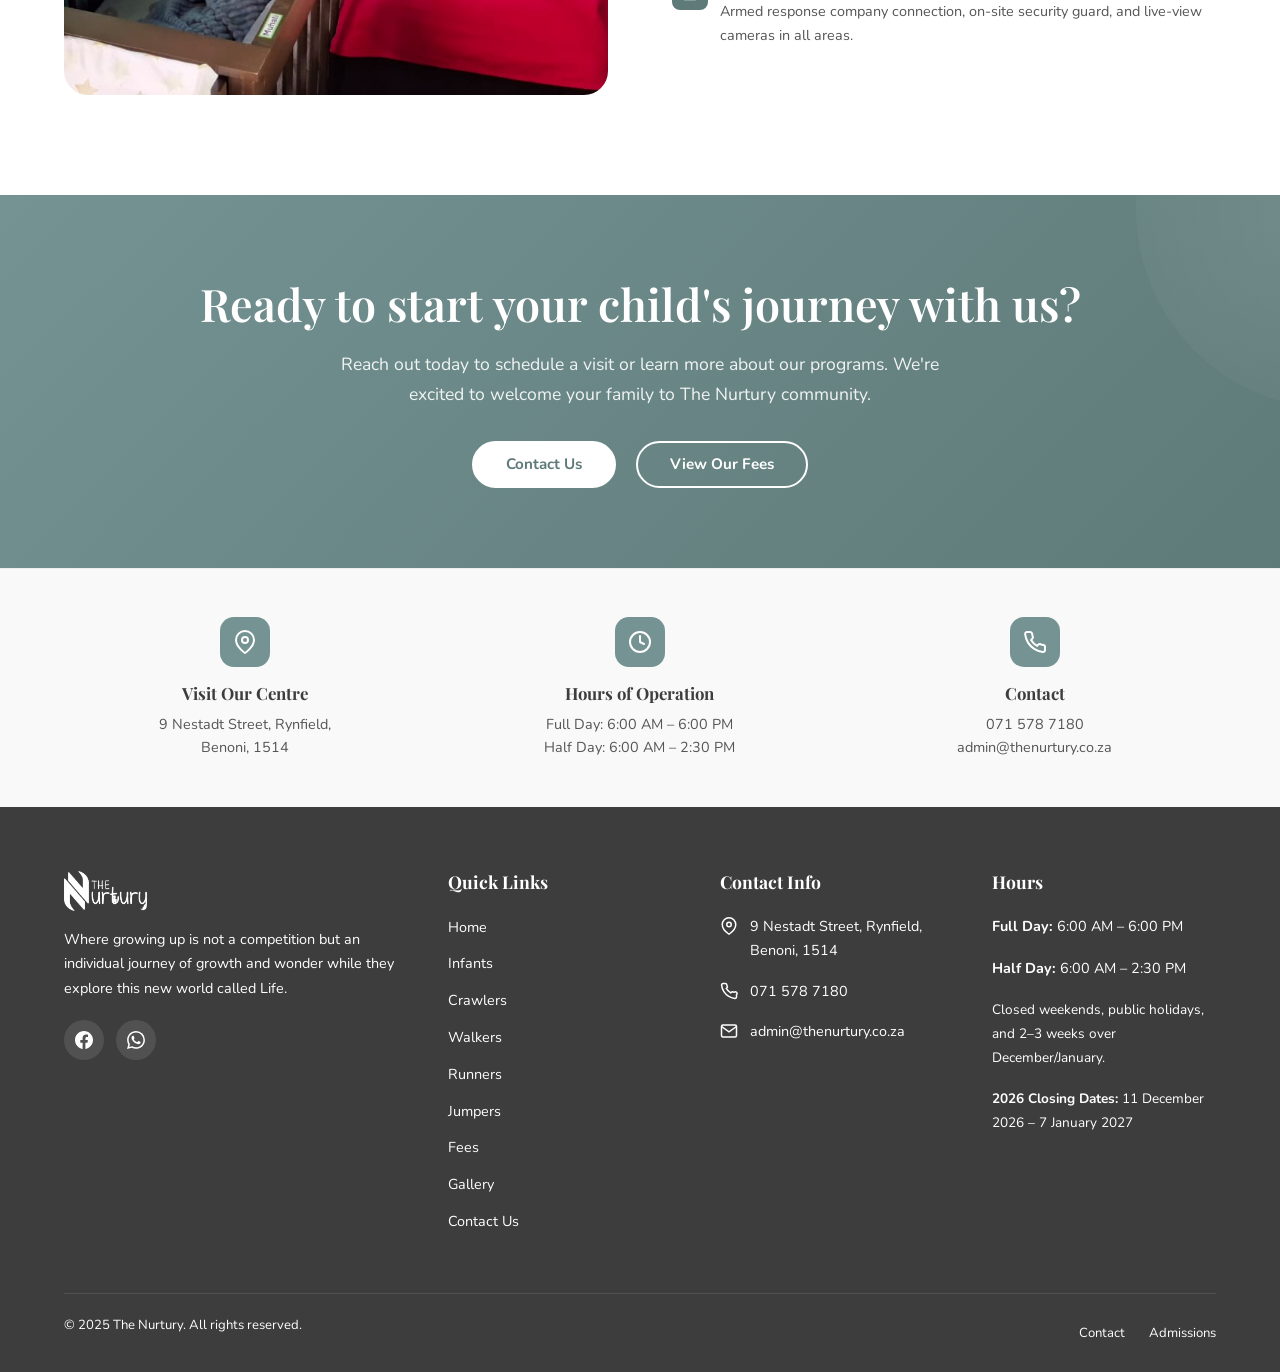
==== commit c931592d: "Update philosophy sections and fees page content" ====
--- a/index.html
+++ b/index.html
@@ -118,7 +118,7 @@
             <p style="font-weight:700;color:var(--sage-dark);margin-bottom:0.25rem;">Open-Door Policy</p>
             <p style="margin:0;font-size:0.95rem;">Parents may come and view the baby centre at any time.</p>
           </div>
-          <p><strong>Our Philosophy:</strong> At The Nurtury we respect and nurture the culture, spirit, dignity and individuality of each individual child. The Nurtury is divided into three sections according to the developmental milestones reached: Infants, Crawlers and Walkers.</p>
+          <p><strong>Our Philosophy:</strong> At The Nurtury we respect and nurture the culture, spirit, dignity and individuality of each individual child. The Nurtury is divided into 5 sections according to the developmental milestones reached: Infants, Crawlers, Walkers, Runners and Jumpers.</p>
           <p>We cater specifically for infants and toddlers. Our age range is 4 weeks to 4 years. Please note that this means once your child turns 4, they will need to move over to a 'big boy/girl' school.</p>
           <a href="infants.html" class="btn btn--outline-sage" style="margin-top:1rem;">Learn More</a>
         </div>
